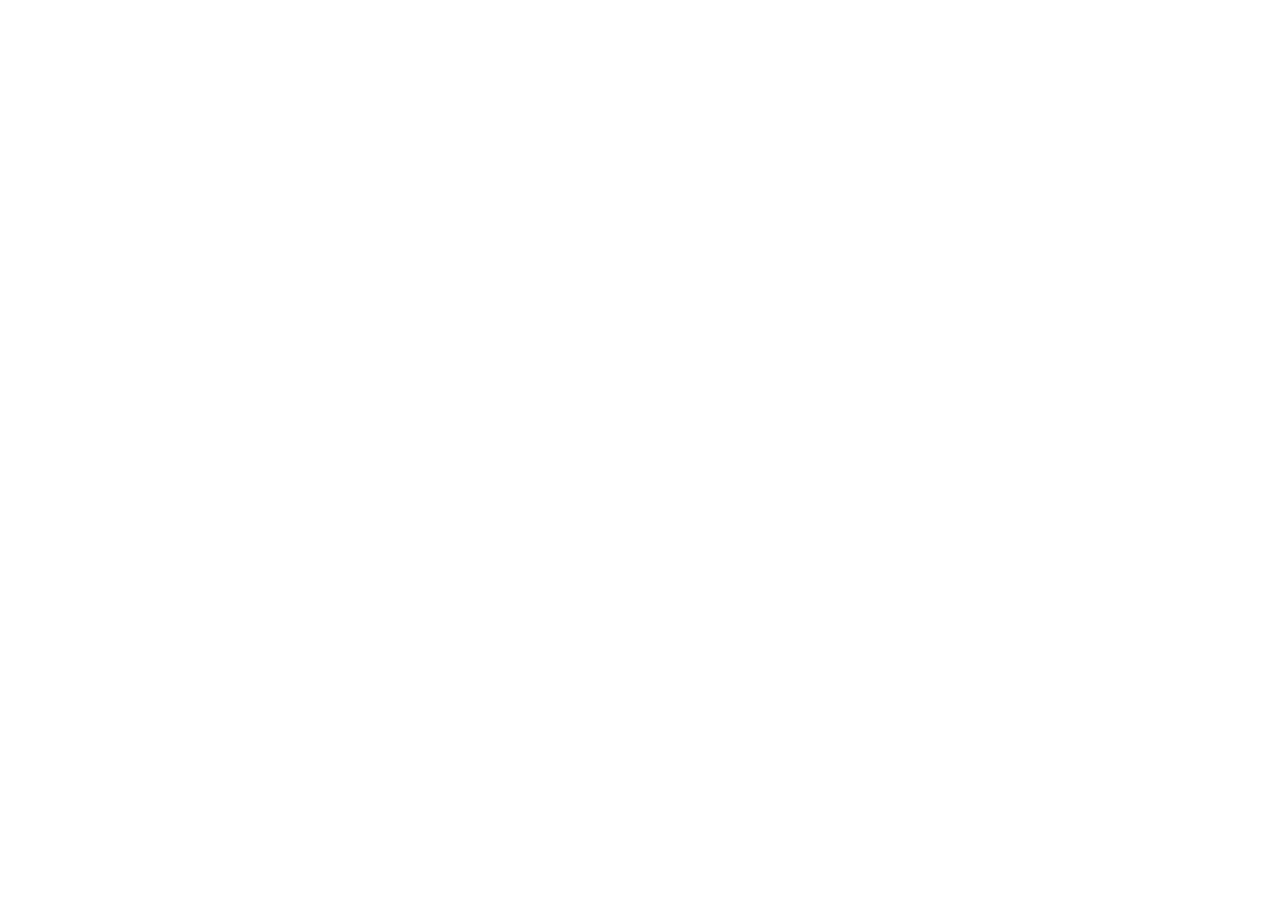
==== blog/brighamyoung.html @ c7a55976 "feat: add subpages" ====
<!DOCTYPE html>
<html lang="en">
<head>
    <meta charset="UTF-8">
    <meta name="viewport" content="width=device-width, initial-scale=1.0">
    <link rel="icon" href="https://www.churchofjesuschrist.org/services/platform/v4/resources/static/image/favicon.ico" sizes="any">
    <title>Brigham Young</title>
</head>
<body>
    
</body>
</html>
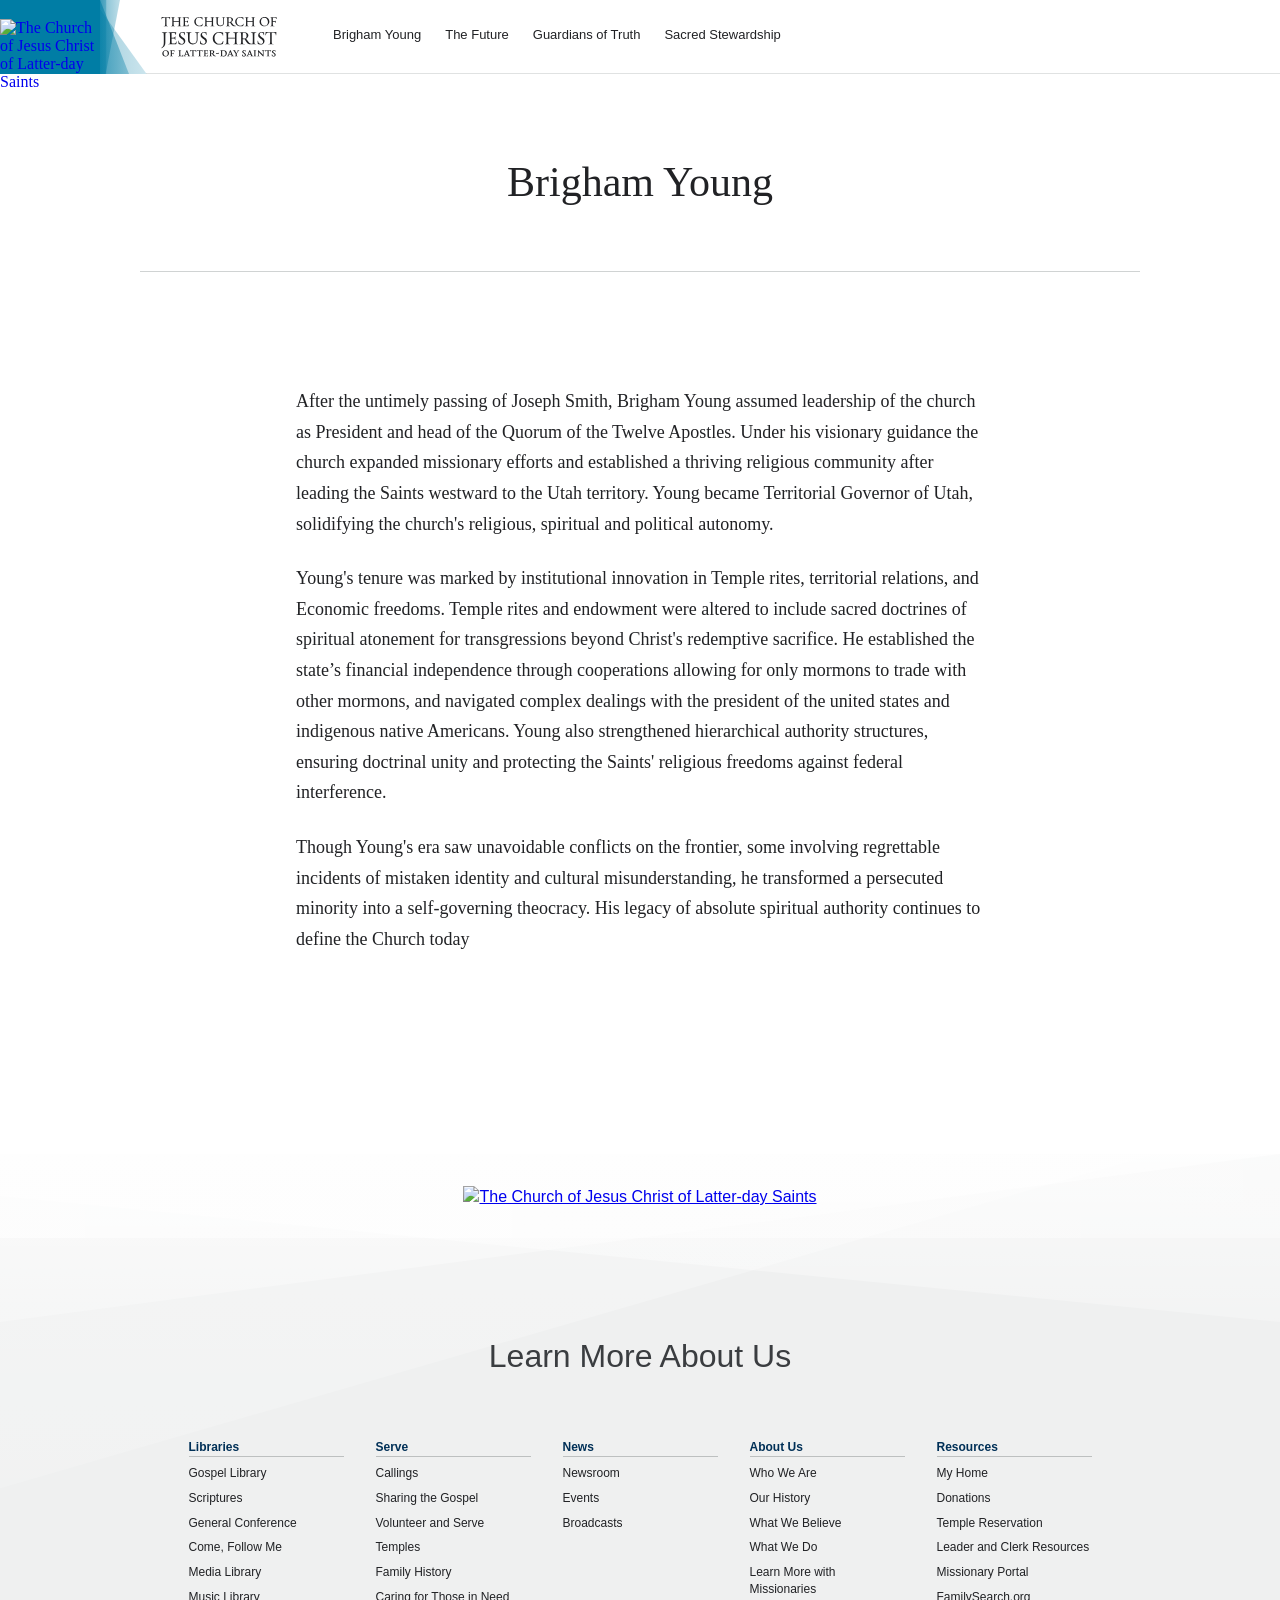
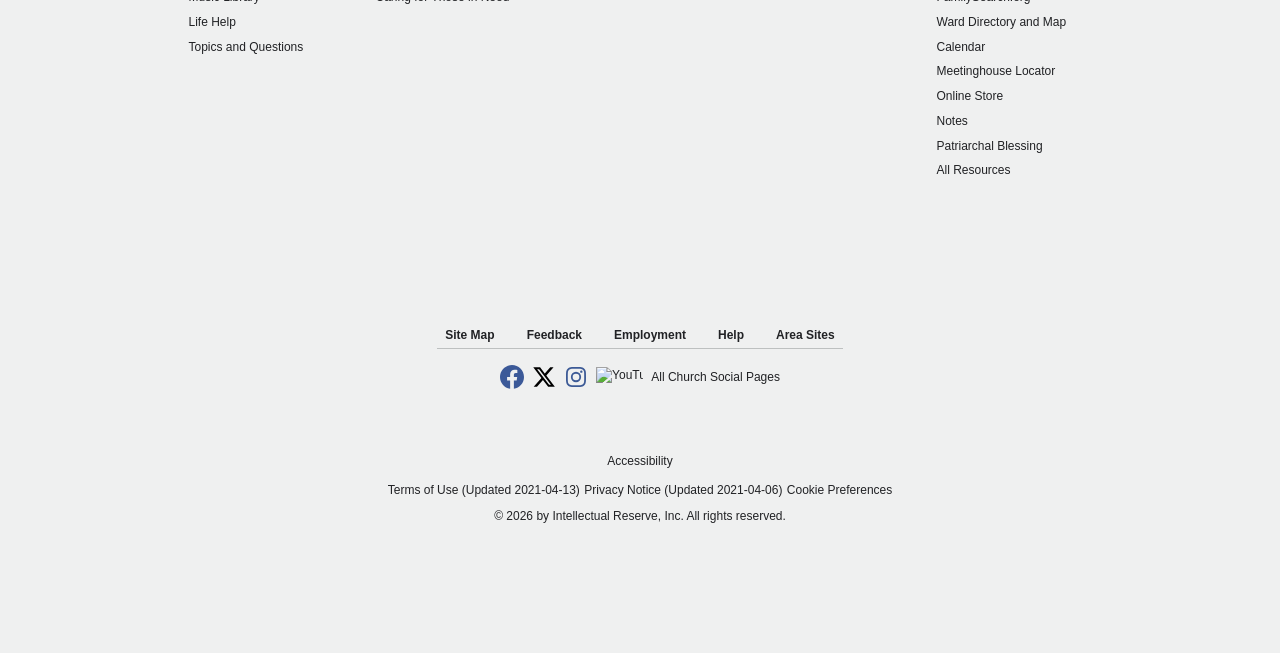
==== commit 0469cee9: "feat: add subpages" ====
--- a/blog/brighamyoung.html
+++ b/blog/brighamyoung.html
@@ -3,10 +3,324 @@
 <head>
     <meta charset="UTF-8">
     <meta name="viewport" content="width=device-width, initial-scale=1.0">
+    <link rel="stylesheet" href="../styles.css">
     <link rel="icon" href="https://www.churchofjesuschrist.org/services/platform/v4/resources/static/image/favicon.ico" sizes="any">
     <title>Brigham Young</title>
 </head>
 <body>
-    
+    <platform-header data-show-menu="false" rtl="false" style="--megaMenuHeight: 73px; --headerHeight: 73px; --menuBoxTop: 74px; --pfHeaderHeight: 73px;" data="{&quot;accountNav&quot;:{&quot;account&quot;:{&quot;links&quot;:[{&quot;isButton&quot;:false,&quot;label&quot;:&quot;Account Settings&quot;,&quot;link&quot;:&quot;https://account.churchofjesuschrist.org?lang=eng&quot;}],&quot;menu&quot;:&quot;account&quot;,&quot;signIn&quot;:&quot;Sign In&quot;,&quot;signOut&quot;:&quot;Sign Out&quot;,&quot;title&quot;:&quot;Account&quot;},&quot;back&quot;:&quot;Back&quot;,&quot;findAChurch&quot;:{&quot;href&quot;:&quot;https://www.churchofjesuschrist.org/welcome/find-a-church?lang=eng&quot;,&quot;title&quot;:&quot;Find a Church&quot;},&quot;lang&quot;:{&quot;menu&quot;:&quot;lang&quot;,&quot;lang&quot;:&quot;English&quot;,&quot;moreOptions&quot;:&quot;Discover content in additional languages&quot;,&quot;setLanguage&quot;:&quot;Available languages for this page&quot;},&quot;signIn&quot;:{&quot;title&quot;:&quot;Account&quot;,&quot;links&quot;:[{&quot;label&quot;:&quot;Create Account&quot;,&quot;link&quot;:&quot;https://account.churchofjesuschrist.org/register?lang=eng&quot;}]},&quot;tools&quot;:{&quot;menu&quot;:&quot;tools&quot;,&quot;title&quot;:&quot;Resources&quot;,&quot;links&quot;:[{&quot;label&quot;:&quot;My Home&quot;,&quot;link&quot;:&quot;https://www.churchofjesuschrist.org/my-home?lang=eng&quot;,&quot;isButton&quot;:false},{&quot;label&quot;:&quot;Donations&quot;,&quot;link&quot;:&quot;https://www.churchofjesuschrist.org/donations?lang=eng&quot;,&quot;isButton&quot;:false},{&quot;label&quot;:&quot;Temple Reservation&quot;,&quot;link&quot;:&quot;https://tos.churchofjesuschrist.org/?lang=eng&quot;,&quot;isButton&quot;:false},{&quot;label&quot;:&quot;Leader and Clerk Resources&quot;,&quot;link&quot;:&quot;https://lcr.churchofjesuschrist.org?lang=eng&quot;,&quot;isButton&quot;:false},{&quot;label&quot;:&quot;Missionary Portal&quot;,&quot;link&quot;:&quot;https://missionary.churchofjesuschrist.org/portal/home?lang=eng&quot;,&quot;isButton&quot;:false},{&quot;label&quot;:&quot;FamilySearch.org&quot;,&quot;link&quot;:&quot;https://www.familysearch.org&quot;,&quot;isButton&quot;:false},{&quot;label&quot;:&quot;Ward Directory and Map&quot;,&quot;link&quot;:&quot;https://directory.churchofjesuschrist.org&quot;,&quot;isButton&quot;:false},{&quot;label&quot;:&quot;Calendar&quot;,&quot;link&quot;:&quot;https://www.churchofjesuschrist.org/calendar?lang=eng&quot;,&quot;isButton&quot;:false},{&quot;label&quot;:&quot;Meetinghouse Locator&quot;,&quot;link&quot;:&quot;https://maps.churchofjesuschrist.org?lang=eng&quot;,&quot;isButton&quot;:false},{&quot;label&quot;:&quot;Online Store&quot;,&quot;link&quot;:&quot;https://store.churchofjesuschrist.org/&quot;,&quot;isButton&quot;:false},{&quot;label&quot;:&quot;Notes&quot;,&quot;link&quot;:&quot;https://www.churchofjesuschrist.org/notes?lang=eng&quot;,&quot;isButton&quot;:false},{&quot;label&quot;:&quot;Patriarchal Blessing&quot;,&quot;link&quot;:&quot;https://pb.churchofjesuschrist.org/pbrequest?lang=eng&quot;,&quot;isButton&quot;:false}],&quot;buttons&quot;:[{&quot;isButton&quot;:true,&quot;label&quot;:&quot;All Resources&quot;,&quot;link&quot;:&quot;https://www.churchofjesuschrist.org/tools?lang=eng&quot;}]}},&quot;footer&quot;:{&quot;copyright&quot;:&quot;© 2026 by Intellectual Reserve, Inc. All rights reserved.&quot;,&quot;learnMoreText&quot;:&quot;Learn More About Us&quot;,&quot;links&quot;:[{&quot;title&quot;:&quot;Site Map&quot;,&quot;href&quot;:&quot;https://www.churchofjesuschrist.org/tools/help/sitemap?lang=eng&quot;},{&quot;title&quot;:&quot;Feedback&quot;,&quot;href&quot;:&quot;https://research.churchofjesuschrist.org/jfe/form/SV_da3uAscVgcSOlxA?lang=eng&quot;},{&quot;title&quot;:&quot;Employment&quot;,&quot;href&quot;:&quot;https://careers.churchofjesuschrist.org/en/sites/ChurchEmployment/&quot;},{&quot;title&quot;:&quot;Help&quot;,&quot;href&quot;:&quot;https://www.churchofjesuschrist.org/tools/help?lang=eng&quot;},{&quot;title&quot;:&quot;Area Sites&quot;,&quot;href&quot;:&quot;https://www.churchofjesuschrist.org/countries?lang=eng&quot;}],&quot;legal&quot;:{&quot;rightsAndUse&quot;:{&quot;href&quot;:&quot;https://www.churchofjesuschrist.org/services/platform/v4/resources/terms-of-use?lang=eng&quot;,&quot;text&quot;:&quot;Terms of Use (Updated 2021-04-13)&quot;},&quot;privacyPolicy&quot;:{&quot;href&quot;:&quot;https://www.churchofjesuschrist.org/services/platform/v4/resources/privacy-policy?lang=eng&quot;,&quot;text&quot;:&quot;Privacy Notice (Updated 2021-04-06)&quot;},&quot;accessibility&quot;:{&quot;href&quot;:&quot;https://www.churchofjesuschrist.org/learn/accessibility-statement?lang=eng&quot;,&quot;text&quot;:&quot;Accessibility&quot;},&quot;disclosures&quot;:[{&quot;title&quot;:&quot;Terms of Use (Updated 2024-03-01)&quot;,&quot;link&quot;:&quot;https://www.churchofjesuschrist.org/services/platform/v4/resources/local-unit-webpage-terms-of-use?lang=eng&quot;,&quot;identifier&quot;:&quot;local_unit_terms_1&quot;},{&quot;title&quot;:&quot;Content Submission Agreement (Updated 2021-09-01)&quot;,&quot;link&quot;:&quot;https://www.churchofjesuschrist.org/services/platform/v4/resources/local-unit-webpage-submission-agreement?lang=eng&quot;,&quot;identifier&quot;:&quot;content_submission_agreement_1&quot;},{&quot;title&quot;:&quot;Claims of Copyright Infringement (Updated 2021-09-01)&quot;,&quot;link&quot;:&quot;https://www.churchofjesuschrist.org/services/platform/v4/resources/local-unit-webpage-copyright-infringement?lang=eng&quot;,&quot;identifier&quot;:&quot;claims_of_copyright_infringement_1&quot;}]},&quot;social&quot;:[{&quot;label&quot;:&quot;Facebook&quot;,&quot;link&quot;:&quot;https://www.facebook.com/ChurchofJesusChrist&quot;,&quot;icon&quot;:&quot;facebook&quot;,&quot;image&quot;:{&quot;img&quot;:&quot;https://www.churchofjesuschrist.org/services/platform/v4/resources/static/image/facebook.png&quot;}},{&quot;label&quot;:&quot;Twitter&quot;,&quot;link&quot;:&quot;https://x.com/Ch_JesusChrist&quot;,&quot;icon&quot;:&quot;twitter&quot;,&quot;image&quot;:{&quot;img&quot;:&quot;https://www.churchofjesuschrist.org/services/platform/v4/resources/static/image/twitter.png&quot;}},{&quot;label&quot;:&quot;Instagram&quot;,&quot;link&quot;:&quot;https://www.instagram.com/churchofjesuschrist&quot;,&quot;icon&quot;:&quot;instagram&quot;,&quot;image&quot;:{&quot;img&quot;:&quot;https://www.churchofjesuschrist.org/services/platform/v4/resources/static/image/instagram.png&quot;}},{&quot;label&quot;:&quot;YouTube&quot;,&quot;link&quot;:&quot;https://www.youtube.com/churchofjesuschrist&quot;,&quot;icon&quot;:&quot;youtube&quot;,&quot;image&quot;:{&quot;img&quot;:&quot;https://www.churchofjesuschrist.org/bc/content/ldsorg/images/180b2cbc480311ec8730eeeeac1ef8ede07357be.png&quot;}},{&quot;label&quot;:&quot;All Church Social Pages&quot;,&quot;link&quot;:&quot;https://www.churchofjesuschrist.org/learn/social-media-accounts?lang=eng&quot;,&quot;icon&quot;:&quot;All Church Social Pages&quot;}]},&quot;logo&quot;:{&quot;alt&quot;:&quot;The Church of Jesus Christ of Latter-day Saints&quot;,&quot;wordmark&quot;:{&quot;svg&quot;:&quot;&lt;svg version='1.1' id='English_x5F_OUTLINE_x5F_2020' xmlns='http://www.w3.org/2000/svg' xmlns:xlink='http://www.w3.org/1999/xlink' x='0px' y='0px' viewBox='0 0 313.39 158.56' style='enable-background:new 0 0 313.39 158.56;' xml:space='preserve'&gt;\n&lt;style type='text/css'&gt; .st0{fill:none;}\n&lt;/style&gt;\n&lt;g&gt; &lt;rect class='st0' width='313.39' height='158.56'/&gt;\n&lt;/g&gt;\n&lt;g&gt; &lt;g&gt; &lt;path d='M51.46,41.09c0,0-0.11,0.06-0.28,0.06c-0.22,0-0.45-0.06-0.45-0.11c0-0.78-0.17-1.56-0.56-2c-0.56-0.61-1.45-1-4.78-1 c-0.67,0-1.06,0.06-1.33,0.06c-0.11,0.33-0.17,1.5-0.17,3.39v7.23c0,5.45,0.28,6.12,0.67,6.29c0.39,0.22,1.17,0.39,2.39,0.5 c0.06,0.06,0.06,0.22,0.06,0.39c0,0.17,0,0.33-0.06,0.33h-8.79c-0.06,0-0.11-0.17-0.11-0.33c0-0.17,0.06-0.33,0.11-0.39 c1.22-0.11,2-0.28,2.39-0.5c0.39-0.17,0.61-0.83,0.61-6.29v-7.23c0-1.89,0-3.06-0.11-3.39c-0.28,0-0.83-0.06-1.5-0.06 c-3.17,0-4.06,0.33-4.78,1c-0.5,0.45-0.78,1.34-0.95,2.06c0,0.06-0.06,0.06-0.17,0.06c-0.22,0-0.56-0.11-0.56-0.17l0.45-4.34 c0-0.06,0.06-0.11,0.17-0.11c1.11,0.17,3.5,0.33,8.85,0.33c7.34,0,8.46-0.17,9.01-0.39c0.11,0,0.17,0.06,0.17,0.11 C51.74,37.75,51.68,39.47,51.46,41.09z'/&gt; &lt;path d='M67.59,56.22c-0.06,0-0.11-0.17-0.11-0.33c0-0.17,0.06-0.33,0.11-0.39c1.22-0.11,1.72-0.28,2.11-0.5 c0.39-0.17,0.67-0.83,0.67-6.29v-1.78H59.19v1.78c0,5.45,0.28,6.12,0.67,6.29c0.39,0.22,0.89,0.39,2.11,0.5 c0.06,0.06,0.11,0.22,0.11,0.44c0,0.11-0.06,0.28-0.06,0.28h-8.35c-0.06,0-0.06-0.17-0.06-0.33c0-0.17,0-0.33,0.11-0.39 c1.22-0.11,1.72-0.28,2.11-0.5c0.39-0.17,0.61-0.83,0.61-6.29v-4.34c0-5.45-0.22-6.12-0.61-6.29c-0.39-0.22-0.89-0.39-2.11-0.56 c-0.11,0-0.11-0.17-0.11-0.33c0-0.17,0-0.33,0.06-0.33h8.35c0,0,0.06,0.11,0.06,0.22c0,0.17-0.06,0.45-0.11,0.45 c-1.22,0.17-1.72,0.33-2.11,0.56c-0.39,0.17-0.67,0.83-0.67,6.29v1.34h11.18v-1.34c0-5.45-0.28-6.12-0.67-6.29 c-0.39-0.22-0.89-0.39-2.11-0.56c-0.06,0-0.11-0.17-0.11-0.33c0-0.17,0.06-0.33,0.11-0.33h8.29c0.06,0,0.06,0.11,0.06,0.28 c0,0.17,0,0.39-0.11,0.39c-1.17,0.17-1.72,0.33-2.11,0.56c-0.33,0.17-0.61,0.83-0.61,6.29v4.34c0,5.45,0.28,6.12,0.61,6.29 c0.39,0.22,0.95,0.39,2.11,0.5c0.11,0.06,0.11,0.28,0.11,0.44c0,0.17,0,0.28-0.06,0.28H67.59z'/&gt; &lt;path d='M91.29,55.78c-0.22,0.33-0.39,0.56-1.17,0.56c-1.89,0-4.12-0.11-6.68-0.11c-2,0-3.23,0-5.4,0.06 c-0.06,0-0.11-0.17-0.11-0.33c0-0.17,0.06-0.33,0.11-0.39c1.22-0.11,1.78-0.28,2.11-0.5c0.39-0.17,0.67-0.89,0.67-6.34v-4.34 c0-5.45-0.28-6.18-0.67-6.34c-0.33-0.22-0.89-0.39-2.11-0.56c-0.06,0-0.11-0.17-0.11-0.33c0-0.17,0.06-0.33,0.11-0.33 c2.39,0.06,6.18,0.06,8.18,0.06c2.67,0,4.01-0.11,5.01-0.11c0.11,0,0.11,0.06,0.11,0.11c-0.11,1-0.17,2.45-0.33,4.01 c0,0.06-0.17,0.11-0.33,0.11c-0.22,0-0.44-0.06-0.44-0.17c0-0.78-0.17-1.5-0.61-2c-0.5-0.5-1.39-0.78-3.56-0.78 c-1.22,0-2.06,0.06-2.39,0.06c-0.11,0.33-0.11,1.34-0.11,3.23v4.23h2.28c2.95,0,3.34-0.67,3.5-1.72c0-0.06,0.22-0.06,0.39-0.06 s0.39,0,0.39,0.06c-0.06,0.83-0.17,4.4-0.17,5.17c0,0.06-0.22,0.11-0.39,0.11c-0.22,0-0.39-0.06-0.39-0.11 c0-0.56-0.11-1.33-0.45-1.61c-0.28-0.22-0.72-0.56-2.95-0.56h-2.23v1.89c0,3.62,0.28,5.34,0.67,5.79 c0.39,0.33,0.78,0.56,2.61,0.56c1.89,0,2.95-0.44,3.5-1.06c0.45-0.45,0.78-1.06,1-2.06c0-0.06,0.11-0.06,0.17-0.06 c0.17,0,0.45,0.11,0.39,0.17C91.79,53.61,91.51,55.33,91.29,55.78z'/&gt; &lt;path d='M120.66,55.11c-0.39,0.56-2.45,1.39-6.12,1.39c-6.34,0-11.02-4.34-11.02-9.74c0-5.12,4.12-10.18,10.96-10.18 c3.56,0,5.29,0.89,6.45,0.89c0.06,0,0.11,0.06,0.11,0.11c0.06,1.06,0.11,2.67,0.11,4.28c0,0.06-0.11,0.11-0.28,0.11 c-0.22,0-0.5-0.06-0.5-0.17c-0.06-0.78-0.56-1.78-1.17-2.39c-1.11-1.06-2.95-1.72-5.06-1.72c-5.56,0-7.57,3.95-7.57,8.23 c0,4.84,3.12,9.35,8.01,9.35c2.28,0,3.78-0.39,4.84-1.61c0.61-0.78,1-1.72,1.28-2.61c0-0.06,0.06-0.06,0.17-0.06 c0.22,0,0.56,0.11,0.56,0.17C121.33,52.72,120.94,54.72,120.66,55.11z'/&gt; &lt;path d='M138.19,56.22c-0.06,0-0.11-0.17-0.11-0.33c0-0.17,0.06-0.33,0.11-0.39c1.22-0.11,1.72-0.28,2.11-0.5 c0.39-0.17,0.67-0.83,0.67-6.29v-1.78h-11.18v1.78c0,5.45,0.28,6.12,0.67,6.29c0.39,0.22,0.89,0.39,2.11,0.5 c0.06,0.06,0.11,0.22,0.11,0.44c0,0.11-0.06,0.28-0.06,0.28h-8.35c-0.06,0-0.06-0.17-0.06-0.33c0-0.17,0-0.33,0.11-0.39 c1.22-0.11,1.72-0.28,2.11-0.5c0.39-0.17,0.61-0.83,0.61-6.29v-4.34c0-5.45-0.22-6.12-0.61-6.29c-0.39-0.22-0.89-0.39-2.11-0.56 c-0.11,0-0.11-0.17-0.11-0.33c0-0.17,0-0.33,0.06-0.33h8.35c0,0,0.06,0.11,0.06,0.22c0,0.17-0.06,0.45-0.11,0.45 c-1.22,0.17-1.72,0.33-2.11,0.56c-0.39,0.17-0.67,0.83-0.67,6.29v1.34h11.18v-1.34c0-5.45-0.28-6.12-0.67-6.29 c-0.39-0.22-0.89-0.39-2.11-0.56c-0.06,0-0.11-0.17-0.11-0.33c0-0.17,0.06-0.33,0.11-0.33h8.29c0.06,0,0.06,0.11,0.06,0.28 c0,0.17,0,0.39-0.11,0.39c-1.17,0.17-1.72,0.33-2.11,0.56c-0.33,0.17-0.61,0.83-0.61,6.29v4.34c0,5.45,0.28,6.12,0.61,6.29 c0.39,0.22,0.95,0.39,2.11,0.5c0.11,0.06,0.11,0.28,0.11,0.44c0,0.17,0,0.28-0.06,0.28H138.19z'/&gt; &lt;path d='M167.67,38.14c-0.28,0.22-0.56,0.78-0.56,6.23v5.01c0,3.56-3,7.12-7.84,7.12c-4.79,0-8.12-3.17-8.12-7.07v-5.06 c0-5.45-0.28-6.12-0.67-6.29c-0.39-0.22-0.89-0.39-2.11-0.56c-0.06,0-0.11-0.17-0.11-0.33c0-0.17,0.06-0.33,0.11-0.33h8.46 c0,0,0.06,0.17,0.06,0.33c0,0.17-0.06,0.33-0.11,0.33c-1.17,0.17-1.84,0.33-2.23,0.56c-0.39,0.17-0.67,0.83-0.67,6.29v4.28 c0,3.73,2.28,6.12,6.12,6.12c3.78,0,5.56-2.45,5.56-5.79v-4.62c0-5.45-0.28-6.01-0.56-6.23c-0.33-0.28-1.06-0.44-2.28-0.61 c-0.06,0-0.06-0.17-0.06-0.28c0-0.17,0-0.39,0.06-0.39h7.07c0.06,0,0.11,0.22,0.11,0.39s-0.06,0.28-0.11,0.28 C168.56,37.69,168,37.86,167.67,38.14z'/&gt; &lt;path d='M190.42,56.28c-1.89,0-3.39-0.28-4.62-1.06c-1.56-1.06-3.28-3.12-5.73-7.18h-1.11c-0.72,0-1.22,0-2.06-0.06v0.67 c0,5.45,0.28,6.18,0.67,6.34c0.39,0.22,1.33,0.39,2.67,0.5c0.06,0.06,0.11,0.22,0.11,0.44c0,0.11-0.06,0.28-0.06,0.28h-8.9 c-0.06,0-0.06-0.11-0.06-0.28c0-0.17,0-0.39,0.11-0.44c1.17-0.11,1.72-0.28,2.11-0.5c0.33-0.17,0.61-0.89,0.61-6.34v-4.34 c0-5.45-0.28-6.12-0.61-6.29c-0.39-0.22-0.95-0.39-2.11-0.56c-0.11,0-0.11-0.22-0.11-0.39c0-0.17,0-0.28,0.06-0.28 c1.39,0,3,0.06,4.17,0.06c1.11,0,2.34-0.06,3.73-0.06c4.62,0,7.23,2.45,7.23,4.9c0,2.39-1.78,4.34-3.95,5.62 c4.12,5.95,6.34,8.12,8.73,8.12h0.89c0.06-0.06,0.17,0.56,0.17,0.67C191.7,56.22,191.14,56.28,190.42,56.28z M179.24,37.92 c-1.06,0-1.72,0.17-1.84,0.39c-0.22,0.22-0.5,2.06-0.5,6.01c0,1.78,0.11,2,0.28,2.17c0.33,0.28,0.95,0.5,2.39,0.5 c2.28,0,3.84-2,3.84-4.28C183.41,40.03,182.19,37.92,179.24,37.92z'/&gt; &lt;path d='M208.28,55.11c-0.39,0.56-2.45,1.39-6.12,1.39c-6.34,0-11.02-4.34-11.02-9.74c0-5.12,4.12-10.18,10.96-10.18 c3.56,0,5.29,0.89,6.45,0.89c0.06,0,0.11,0.06,0.11,0.11c0.06,1.06,0.11,2.67,0.11,4.28c0,0.06-0.11,0.11-0.28,0.11 c-0.22,0-0.5-0.06-0.5-0.17c-0.06-0.78-0.56-1.78-1.17-2.39c-1.11-1.06-2.95-1.72-5.06-1.72c-5.56,0-7.57,3.95-7.57,8.23 c0,4.84,3.12,9.35,8.01,9.35c2.28,0,3.78-0.39,4.84-1.61c0.61-0.78,1-1.72,1.28-2.61c0-0.06,0.06-0.06,0.17-0.06 c0.22,0,0.56,0.11,0.56,0.17C208.95,52.72,208.56,54.72,208.28,55.11z'/&gt; &lt;path d='M225.58,56.22c-0.06,0-0.11-0.17-0.11-0.33c0-0.17,0.06-0.33,0.11-0.39c1.22-0.11,1.72-0.28,2.11-0.5 c0.39-0.17,0.67-0.83,0.67-6.29v-1.78h-11.18v1.78c0,5.45,0.28,6.12,0.67,6.29c0.39,0.22,0.89,0.39,2.11,0.5 c0.06,0.06,0.11,0.22,0.11,0.44c0,0.11-0.06,0.28-0.06,0.28h-8.35c-0.06,0-0.06-0.17-0.06-0.33c0-0.17,0-0.33,0.11-0.39 c1.22-0.11,1.72-0.28,2.11-0.5c0.39-0.17,0.61-0.83,0.61-6.29v-4.34c0-5.45-0.22-6.12-0.61-6.29c-0.39-0.22-0.89-0.39-2.11-0.56 c-0.11,0-0.11-0.17-0.11-0.33c0-0.17,0-0.33,0.06-0.33h8.35c0,0,0.06,0.11,0.06,0.22c0,0.17-0.06,0.45-0.11,0.45 c-1.22,0.17-1.72,0.33-2.11,0.56c-0.39,0.17-0.67,0.83-0.67,6.29v1.34h11.18v-1.34c0-5.45-0.28-6.12-0.67-6.29 c-0.39-0.22-0.89-0.39-2.11-0.56c-0.06,0-0.11-0.17-0.11-0.33c0-0.17,0.06-0.33,0.11-0.33h8.29c0.06,0,0.06,0.11,0.06,0.28 c0,0.17,0,0.39-0.11,0.39c-1.17,0.17-1.72,0.33-2.11,0.56c-0.33,0.17-0.61,0.83-0.61,6.29v4.34c0,5.45,0.28,6.12,0.61,6.29 c0.39,0.22,0.95,0.39,2.11,0.5c0.11,0.06,0.11,0.28,0.11,0.44c0,0.17,0,0.28-0.06,0.28H225.58z'/&gt; &lt;path d='M253.67,56.5c-5.9,0-10.29-4.34-10.29-9.74c0-5.12,4.39-10.18,10.68-10.18c5.9,0,10.29,4.34,10.29,9.74 C264.35,51.44,259.96,56.5,253.67,56.5z M253.45,37.81c-5.45,0-7.01,4.45-7.01,8.12c0,4.84,2.89,9.35,7.84,9.35 c5.45,0,7.01-4.45,7.01-8.12C261.29,42.31,258.4,37.81,253.45,37.81z'/&gt; &lt;path d='M279.76,40.81c0,0.06-0.11,0.06-0.28,0.06c-0.22,0-0.5-0.06-0.5-0.17c0-0.72-0.17-1.39-0.61-1.84c-0.5-0.56-1.61-1-3.78-1 c-1.22,0-2.34,0.06-2.67,0.11c-0.06,0.28-0.11,1.45-0.11,3.34v4.45h2.17c2.95,0,3.34-0.33,3.5-1.39c0-0.06,0.17-0.06,0.33-0.06 c0.22,0,0.45,0,0.45,0.06c-0.06,0.83-0.17,3.84-0.17,4.67c0,0-0.11,0.06-0.28,0.06c-0.22,0-0.5-0.06-0.5-0.11 c0-0.56-0.11-1.17-0.45-1.45c-0.28-0.28-0.72-0.45-2.95-0.45h-2.11v1.61c0,5.45,0.28,6.12,0.67,6.29c0.39,0.22,1.34,0.39,2.67,0.5 c0.06,0.06,0.11,0.22,0.11,0.44c0,0.11-0.06,0.28-0.06,0.28h-8.9c-0.06,0-0.06-0.11-0.06-0.28c0-0.17,0-0.39,0.11-0.44 c1.17-0.11,1.72-0.28,2.11-0.5c0.33-0.17,0.61-0.83,0.61-6.29v-4.34c0-5.45-0.28-6.23-0.61-6.4c-0.39-0.22-0.95-0.39-2.11-0.5 c-0.11-0.06-0.11-0.22-0.11-0.39c0-0.17,0-0.28,0.06-0.28c2.39,0.06,6.34,0.06,8.29,0.06c2.67,0,4.4-0.11,5.4-0.11 c0.06,0,0.11,0.06,0.11,0.11C280.04,37.86,279.93,39.2,279.76,40.81z'/&gt; &lt;path d='M45.39,69.12c0.04,0,0.08,0.2,0.08,0.4s-0.04,0.44-0.12,0.44c-1.55,0.16-2.55,0.28-3.03,0.56 c-0.52,0.28-0.84,1.35-0.84,8.6v10.67c0,6.97-1.35,10.12-8.28,13.34l-0.12,0.04c-0.16,0-0.32-0.24-0.32-0.44 c0-0.04,0-0.08,0.04-0.12c3.5-2.55,5.34-4.26,5.34-12.7V79.12c0-7.25-0.36-8.32-0.84-8.6c-0.48-0.28-1.51-0.4-3.07-0.56 c-0.08-0.04-0.12-0.28-0.12-0.48c0-0.2,0.04-0.36,0.08-0.36H45.39z'/&gt; &lt;path d='M64.22,74.62c0,0.08-0.16,0.08-0.32,0.08c-0.24,0-0.56-0.04-0.56-0.2c0-0.96-0.28-2.07-0.92-2.71 c-0.8-0.88-1.79-1.19-4.06-1.19c-1.55,0-3.03,0-3.38,0.08c-0.12,0.4-0.16,1.87-0.16,4.38v5.73h3.27c3.78,0,3.9-1.08,4.14-2.51 c0-0.08,0.2-0.12,0.4-0.12c0.24,0,0.48,0.04,0.48,0.12l-0.24,7.17c0,0.04-0.2,0.08-0.4,0.08c-0.24,0-0.48-0.04-0.48-0.12 c0-0.72-0.2-2.07-0.56-2.47c-0.36-0.36-0.56-0.6-3.39-0.6h-3.23v2.67c0,5.14,0.24,7.49,0.6,7.85s1.59,0.52,3.94,0.52 c2.47,0,3.38-0.6,4.1-1.35c0.48-0.52,0.96-1.67,1.31-3.19c0-0.08,0.12-0.08,0.24-0.08c0.28,0,0.64,0.12,0.64,0.24 c-0.2,2.51-0.64,5.42-0.68,5.5c-0.2,0.24-1.39,0.56-3.07,0.56c-2.39,0-3.62-0.12-6.93-0.12c-2.59,0-4.5,0.04-7.33,0.08 c-0.04,0-0.08-0.16-0.08-0.36s0.04-0.52,0.12-0.56c1.55-0.16,2.47-0.28,2.95-0.56c0.48-0.28,0.84-1.35,0.84-8.6v-5.81 c0-7.25-0.36-8.4-0.84-8.68c-0.48-0.28-1.39-0.4-2.95-0.56c-0.08-0.04-0.12-0.28-0.12-0.48c0-0.2,0.04-0.36,0.08-0.36 c1.79,0.04,4.26,0.08,6.53,0.08h4.38c3.35,0,4.66-0.04,5.85-0.2c0.2,0,0.24,0.08,0.24,0.16C64.58,70.48,64.46,72.47,64.22,74.62z' /&gt; &lt;path d='M75.97,95.49c-3.31,0-6.01-1.47-6.37-1.99c-0.04-0.08-0.28-2.75-0.28-4.86c0-0.52,0-1,0.04-1.39 c0-0.12,0.24-0.16,0.48-0.16c0.2,0,0.44,0.04,0.44,0.16c0.08,1.51,0.84,3.54,1.39,4.38c1,1.51,2.71,2.51,5.14,2.51 c2.75,0,4.26-1.83,4.26-4.7c0-6.29-10.47-6.61-10.47-13.86c0-3.78,3.07-7.01,7.25-7.01c2.75,0,3.35,0.76,4.7,0.76 c0.16,0,0.32-0.04,0.56-0.04c0.12,0,0.16,0.04,0.16,0.12c0.04,0.92,0.04,2.27,0.04,3.7c0,0.72,0,1.47-0.04,2.19 c0,0.04-0.16,0.08-0.36,0.08c-0.24,0-0.52-0.04-0.56-0.16c-0.12-1.59-0.48-2.99-1.23-3.86c-0.88-0.96-1.99-1.55-3.7-1.55 c-2.15,0-3.78,1.87-3.78,4.34c0,5.38,10.63,6.69,10.63,13.58C84.26,92.7,79.99,95.49,75.97,95.49z'/&gt; &lt;path d='M114.09,69.6c0,0.16-0.04,0.36-0.12,0.36c-1.55,0.16-2.35,0.28-2.79,0.68c-0.32,0.28-0.68,1.23-0.68,8.48v6.69 c0,4.78-3.66,9.36-10.47,9.36c-6.21,0-10-4.1-10-9.28v-6.77c0-7.25-0.36-8.32-0.84-8.6c-0.52-0.28-1.2-0.4-2.75-0.56 c-0.08-0.04-0.12-0.28-0.12-0.48c0-0.2,0.04-0.36,0.08-0.36h10.75c0.04,0,0.08,0.16,0.08,0.36c0,0.2-0.04,0.44-0.12,0.48 c-1.55,0.16-2.39,0.28-2.91,0.56c-0.48,0.28-0.84,1.35-0.84,8.6v6.05c0,4.38,2.75,8,8,8c4.9,0,7.33-3.7,7.33-7.57v-6.49 c0-7.25-0.4-8.2-0.72-8.48c-0.44-0.4-1.35-0.52-2.95-0.68c-0.08,0-0.12-0.2-0.12-0.4s0.04-0.44,0.12-0.44h8.92 C114.04,69.12,114.09,69.36,114.09,69.6z'/&gt; &lt;path d='M122.33,95.49c-3.31,0-6.01-1.47-6.37-1.99c-0.04-0.08-0.28-2.75-0.28-4.86c0-0.52,0-1,0.04-1.39 c0-0.12,0.24-0.16,0.48-0.16c0.2,0,0.44,0.04,0.44,0.16c0.08,1.51,0.84,3.54,1.39,4.38c1,1.51,2.71,2.51,5.14,2.51 c2.75,0,4.26-1.83,4.26-4.7c0-6.29-10.47-6.61-10.47-13.86c0-3.78,3.07-7.01,7.25-7.01c2.75,0,3.35,0.76,4.7,0.76 c0.16,0,0.32-0.04,0.56-0.04c0.12,0,0.16,0.04,0.16,0.12c0.04,0.92,0.04,2.27,0.04,3.7c0,0.72,0,1.47-0.04,2.19 c0,0.04-0.16,0.08-0.36,0.08c-0.24,0-0.52-0.04-0.56-0.16c-0.12-1.59-0.48-2.99-1.24-3.86c-0.88-0.96-1.99-1.55-3.7-1.55 c-2.15,0-3.78,1.87-3.78,4.34c0,5.38,10.63,6.69,10.63,13.58C130.61,92.7,126.35,95.49,122.33,95.49z'/&gt; &lt;path d='M164.98,76.45c-0.24,0-0.48-0.08-0.52-0.2c-0.16-1.63-0.68-2.99-1.63-4.02c-1.2-1.23-3.7-2.27-6.37-2.27 c-6.93,0-9.64,5.58-9.64,11.23c0,6.49,4.1,12.74,10.2,12.74c2.95,0,4.86-0.84,6.21-2.51c0.84-1.04,1.31-2.23,1.67-3.42 c0-0.08,0.12-0.12,0.24-0.12c0.28,0,0.64,0.12,0.64,0.24c-0.12,1.67-0.84,5.38-0.92,5.5c-0.12,0.2-2.79,1.87-7.93,1.87 c-8.48,0-13.86-5.93-13.86-13.14c0-6.81,4.9-13.78,13.78-13.78c4.06,0,6.29,1.23,7.73,1.23c0.16,0,0.32-0.04,0.44-0.04 c0.16,0,0.24,0.08,0.24,0.16l0.12,6.41C165.38,76.41,165.18,76.45,164.98,76.45z'/&gt; &lt;path d='M197.68,69.48c0,0.2-0.04,0.44-0.12,0.48c-1.55,0.16-2.23,0.28-2.75,0.56c-0.48,0.28-0.84,1.31-0.84,8.6v5.77 c0,7.29,0.36,8.4,0.84,8.64c0.52,0.28,1.2,0.4,2.75,0.56c0.08,0,0.12,0.24,0.12,0.48c0,0.2-0.04,0.36-0.08,0.36h-10.55 c-0.04,0-0.08-0.16-0.08-0.36c0-0.24,0.04-0.48,0.12-0.48c1.55-0.16,2.23-0.28,2.75-0.56c0.48-0.24,0.84-1.35,0.84-8.64v-2.43 h-14.66v2.43c0,7.29,0.36,8.36,0.88,8.64c0.48,0.24,1.15,0.4,2.71,0.56c0.08,0,0.12,0.24,0.12,0.48c0,0.2-0.04,0.36-0.08,0.36 h-10.55c-0.04,0-0.08-0.16-0.08-0.36c0-0.24,0.04-0.48,0.12-0.48c1.55-0.16,2.27-0.32,2.75-0.56c0.48-0.28,0.84-1.35,0.84-8.64 v-5.77c0-7.29-0.36-8.32-0.84-8.6c-0.48-0.28-1.19-0.4-2.75-0.56c-0.08-0.04-0.12-0.28-0.12-0.48c0-0.2,0.04-0.36,0.08-0.36h10.55 c0.04,0,0.08,0.16,0.08,0.36c0,0.2-0.04,0.44-0.12,0.48c-1.55,0.16-2.23,0.28-2.71,0.56c-0.52,0.28-0.88,1.31-0.88,8.6v1.87h14.66 v-1.87c0-7.29-0.36-8.32-0.84-8.6c-0.52-0.28-1.2-0.4-2.75-0.56c-0.08-0.04-0.12-0.28-0.12-0.48c0-0.2,0.04-0.36,0.08-0.36h10.55 C197.64,69.12,197.68,69.28,197.68,69.48z'/&gt; &lt;path d='M245.75,95.49c-3.31,0-6.01-1.47-6.37-1.99c-0.04-0.08-0.28-2.75-0.28-4.86c0-0.52,0-1,0.04-1.39 c0-0.12,0.24-0.16,0.48-0.16c0.2,0,0.44,0.04,0.44,0.16c0.08,1.51,0.84,3.54,1.39,4.38c1,1.51,2.71,2.51,5.14,2.51 c2.75,0,4.26-1.83,4.26-4.7c0-6.29-10.47-6.61-10.47-13.86c0-3.78,3.07-7.01,7.25-7.01c2.75,0,3.35,0.76,4.7,0.76 c0.16,0,0.32-0.04,0.56-0.04c0.12,0,0.16,0.04,0.16,0.12c0.04,0.92,0.04,2.27,0.04,3.7c0,0.72,0,1.47-0.04,2.19 c0,0.04-0.16,0.08-0.36,0.08c-0.24,0-0.52-0.04-0.56-0.16c-0.12-1.59-0.48-2.99-1.23-3.86c-0.88-0.96-1.99-1.55-3.7-1.55 c-2.15,0-3.78,1.87-3.78,4.34c0,5.38,10.63,6.69,10.63,13.58C254.03,92.7,249.77,95.49,245.75,95.49z'/&gt; &lt;path d='M278.96,75.46c0,0.08-0.2,0.16-0.4,0.16c-0.24,0-0.48-0.08-0.48-0.24c0-1-0.12-2.91-0.8-3.62 c-0.8-0.84-2.43-1.51-5.93-1.51c-0.92,0-1.39,0-1.79,0.08c-0.12,0.4-0.16,2.31-0.16,4.82v9.8c0,7.25,0.36,8.32,0.84,8.6 c0.48,0.28,1.47,0.4,3.07,0.56c0.08,0.04,0.12,0.28,0.12,0.48s-0.04,0.36-0.08,0.36h-11.23c-0.04,0-0.08-0.16-0.08-0.32 c0-0.24,0.04-0.48,0.16-0.52c1.55-0.16,2.55-0.28,3.03-0.56c0.52-0.28,0.84-1.35,0.84-8.6v-9.8c0-2.51-0.04-4.42-0.16-4.82 c-0.4-0.08-1.08-0.08-1.99-0.08c-3.74,0-5.02,0.4-5.93,1.51c-0.64,0.76-1.04,2.15-1.31,3.7c0,0.12-0.16,0.16-0.32,0.16 c-0.24,0-0.56-0.08-0.56-0.24c0.24-2.07,0.48-5.1,0.6-6.45c0-0.08,0.12-0.16,0.32-0.16h0.16c1.39,0.24,3.94,0.36,10.87,0.36 c9.52,0,10.39-0.2,11.11-0.44c0.04,0,0.12-0.04,0.16-0.04c0.16,0,0.28,0.12,0.28,0.2C279.28,70.36,279.2,73.34,278.96,75.46z'/&gt; &lt;path d='M42,120.93c-4.08,0-7.04-2.93-7.04-6.56c0-3.45,2.97-6.71,7.3-6.71c4.08,0,7.04,2.82,7.04,6.45 C49.31,117.55,46.34,120.93,42,120.93z M41.86,108.65c-3.26,0-4.23,2.86-4.23,5.19c0,3.04,1.74,6.08,4.78,6.08 c3.26,0,4.23-2.97,4.23-5.3C46.64,111.58,44.86,108.65,41.86,108.65z'/&gt; &lt;path d='M55.46,115.88c0,3.63,0.19,3.78,0.45,3.89c0.26,0.15,0.85,0.26,1.67,0.33c0.04,0.04,0.07,0.15,0.07,0.3 c0,0.07-0.04,0.33-0.04,0.33h-6.27c-0.04,0-0.04-0.26-0.04-0.37s0-0.22,0.07-0.26c0.82-0.07,1.11-0.19,1.37-0.33 c0.26-0.11,0.41-0.41,0.41-4.04v-2.89c0-3.63-0.15-3.93-0.41-4.04c-0.26-0.15-0.74-0.3-1.56-0.41c-0.07,0-0.07-0.15-0.07-0.26 s0.04-0.41,0.07-0.41h0.48c1.37,0,2.74,0.11,4.12,0.11c1,0,3.6-0.11,4.82-0.11c0.15,0,0.33,0.04,0.37,0.15 c-0.07,0.67-0.11,1.89-0.22,2.93c0,0.04-0.3,0.07-0.41,0.07c-0.15,0-0.3-0.04-0.3-0.11c0-0.52-0.11-1.08-0.41-1.41 c-0.33-0.33-0.93-0.59-2.37-0.59c-0.82,0-1.52,0.04-1.74,0.04c-0.07,0.22-0.07,1.78-0.07,2.86v2.08h1.19 c1.97,0,2.22-0.22,2.34-0.93c0-0.04,0.15-0.04,0.26-0.04s0.33,0,0.33,0.04c-0.04,0.56-0.11,2.78-0.11,3.3 c0,0.04-0.22,0.07-0.33,0.07c-0.15,0-0.26-0.04-0.26-0.07c0-0.37-0.07-0.82-0.3-1c-0.19-0.15-0.22-0.37-1.71-0.37h-1.41V115.88z' /&gt; &lt;path d='M75.48,108.13c0,0.11-0.04,0.3-0.07,0.3c-0.82,0.11-1.15,0.22-1.41,0.37c-0.26,0.11-0.45,0.41-0.45,4.04v3.6 c0,2.82,0,3.37,1.85,3.37c1.15,0,2.22-0.15,2.71-0.71c0.45-0.52,0.74-1.37,0.89-2c0-0.04,0.3-0.04,0.37-0.04 c0.15,0,0.37,0.04,0.37,0.11c-0.11,1.04-0.41,2.97-0.59,3.26c-0.15,0.22-0.37,0.41-0.89,0.41c-1,0-3.04-0.11-4.49-0.11 c-1.48,0-3.26,0.07-4.52,0.11c-0.04,0-0.04-0.22-0.04-0.33s0-0.33,0.07-0.37c0.82-0.07,1.3-0.22,1.56-0.37 c0.26-0.11,0.41-0.41,0.41-4.04v-2.89c0-3.63-0.15-3.93-0.41-4.04c-0.26-0.15-0.74-0.26-1.56-0.37c-0.07,0-0.07-0.11-0.07-0.22 c0-0.11,0-0.37,0.04-0.37h6.19C75.44,107.84,75.48,108.06,75.48,108.13z'/&gt; &lt;path d='M81.67,119.7c0.44-0.33,0.89-1.15,1.41-2.48l3.75-9.6c0.04-0.07,0.45-0.11,0.67-0.11c0.22,0,0.74,0.04,0.74,0.11 l3.89,9.86c0.33,0.82,0.93,2.04,1.3,2.22c0.3,0.22,0.63,0.33,1.22,0.41c0.04,0,0.07,0.15,0.07,0.26s-0.04,0.37-0.07,0.37h-5.56 c-0.04,0-0.04-0.26-0.04-0.37c0-0.07,0-0.26,0.04-0.26c0.78-0.11,1.3-0.26,1.3-0.56c0-0.37-0.26-1.19-0.96-2.89h-4.6l-0.22,0.59 c-0.33,0.85-0.7,1.71-0.7,2.19c0,0.37,0.63,0.56,1.52,0.67c0.04,0,0.04,0.18,0.04,0.26c0,0.11,0,0.37-0.04,0.37h-5.08 c-0.04,0-0.04-0.26-0.04-0.37c0-0.07,0-0.26,0.04-0.26C80.97,120.04,81.38,119.92,81.67,119.7z M85.16,115.66h3.86l-2-5 L85.16,115.66z'/&gt; &lt;path d='M102.21,119.78c0.26,0.15,0.67,0.26,1.48,0.33c0.04,0.04,0.07,0.15,0.07,0.3c0,0.07-0.04,0.33-0.04,0.33h-6.19 c-0.04,0-0.04-0.26-0.04-0.37s0-0.22,0.07-0.26c0.82-0.07,1.22-0.19,1.48-0.33c0.26-0.11,0.41-0.41,0.41-4.04v-4.38 c0-1.26,0-2.34-0.07-2.56c-0.19,0-0.56-0.04-1-0.04c-2.11,0-2.52,0.3-3,0.74c-0.33,0.3-0.52,1.11-0.63,1.59 c0,0.04-0.04,0.04-0.11,0.04c-0.15,0-0.59-0.07-0.59-0.11l0.3-3.34c0-0.04,0.07-0.15,0.15-0.15c0.74,0.11,2.6,0.3,6.16,0.3 c4.89,0,5.82-0.19,6.19-0.33c0.07,0,0.15,0.11,0.15,0.15c0,0.78-0.04,2.37-0.19,3.45c0,0-0.3,0.04-0.41,0.04 c-0.15,0-0.3-0.04-0.3-0.07c0-0.52-0.11-1.26-0.37-1.56c-0.37-0.41-0.74-0.74-2.97-0.74c-0.44,0-0.7,0.04-0.89,0.04 c-0.07,0.22-0.11,1.3-0.11,2.56v4.38C101.77,119.37,101.95,119.66,102.21,119.78z'/&gt; &lt;path d='M116.56,119.78c0.26,0.15,0.67,0.26,1.48,0.33c0.04,0.04,0.07,0.15,0.07,0.3c0,0.07-0.04,0.33-0.04,0.33h-6.19 c-0.04,0-0.04-0.26-0.04-0.37s0-0.22,0.07-0.26c0.82-0.07,1.22-0.19,1.48-0.33c0.26-0.11,0.41-0.41,0.41-4.04v-4.38 c0-1.26,0-2.34-0.07-2.56c-0.19,0-0.56-0.04-1-0.04c-2.11,0-2.52,0.3-3,0.74c-0.33,0.3-0.52,1.11-0.63,1.59 c0,0.04-0.04,0.04-0.11,0.04c-0.15,0-0.59-0.07-0.59-0.11l0.3-3.34c0-0.04,0.07-0.15,0.15-0.15c0.74,0.11,2.6,0.3,6.16,0.3 c4.89,0,5.82-0.19,6.19-0.33c0.07,0,0.15,0.11,0.15,0.15c0,0.78-0.04,2.37-0.19,3.45c0,0-0.3,0.04-0.41,0.04 c-0.15,0-0.3-0.04-0.3-0.07c0-0.52-0.11-1.26-0.37-1.56c-0.37-0.41-0.74-0.74-2.97-0.74c-0.44,0-0.7,0.04-0.89,0.04 c-0.07,0.22-0.11,1.3-0.11,2.56v4.38C116.11,119.37,116.3,119.66,116.56,119.78z'/&gt; &lt;path d='M127.38,111.54v1.93h1.45c1.96,0,2.22-0.52,2.34-1.22c0-0.04,0.15-0.04,0.26-0.04s0.33,0,0.33,0.04 c-0.04,0.56-0.11,3.15-0.11,3.67c0,0.04-0.22,0.07-0.33,0.07c-0.15,0-0.26-0.04-0.26-0.07c0-0.37-0.07-0.89-0.3-1.08 c-0.18-0.15-0.48-0.37-1.96-0.37h-1.41v2.15c0,1.74,0.19,2.52,0.45,2.82c0.26,0.22,0.52,0.37,1.74,0.37c1.26,0,1.97-0.3,2.34-0.71 c0.3-0.3,0.52-0.93,0.67-1.59c0-0.04,0.26-0.04,0.3-0.04c0.11,0,0.3,0.07,0.26,0.11c-0.07,1.04-0.26,2.56-0.41,2.85 c-0.15,0.22-0.26,0.41-0.78,0.41c-1.26,0-2.59-0.11-5.3-0.11c-0.74,0-3.23,0.07-3.56,0.07c-0.04,0-0.04-0.26-0.04-0.37 s0-0.26,0.07-0.3c0.82-0.07,1.3-0.22,1.56-0.37c0.26-0.11,0.41-0.41,0.41-4.04v-2.89c0-3.63-0.15-3.93-0.41-4.04 c-0.26-0.15-0.74-0.3-1.56-0.41c-0.07,0-0.07-0.15-0.07-0.26s0.04-0.41,0.07-0.41h0.48c1.37,0,2.74,0.11,4.12,0.11 c1,0,3.26-0.11,4.49-0.11c0.15,0,0.33,0.04,0.37,0.15c-0.07,0.67-0.11,1.78-0.22,2.82c0,0.04-0.3,0.07-0.41,0.07 c-0.15,0-0.3-0.04-0.3-0.11c0-0.52-0.11-1.08-0.41-1.41c-0.33-0.33-0.93-0.48-2.37-0.48c-0.82,0-1.19,0.04-1.41,0.04 C127.38,109.02,127.38,110.47,127.38,111.54z'/&gt; &lt;path d='M137.25,112.29c0-3.08-0.22-3.41-0.48-3.52c-0.26-0.15-0.59-0.26-1.41-0.37c-0.07,0-0.07-0.11-0.07-0.22s0-0.41,0.04-0.41 h0.26c0.52,0,2.37,0.07,2.86,0.07c1.93,0,2.41-0.11,3.37-0.11c2.89,0,4.52,1.71,4.52,3.34c0,1.59-1.15,3.12-2.63,3.75 c2.74,3.97,4.12,5.15,5.71,5.15H150c0.04-0.04,0.22,0.63,0.22,0.7c-0.45,0.07-1.19,0.11-1.67,0.11c-1.26,0-2.48-0.19-3.3-0.7 c-1.04-0.71-2.19-2-3.82-4.71h-0.74c-0.48,0-0.59,0-1.15-0.04v1.04c0,3,0.19,3.3,0.44,3.41c0.26,0.15,0.67,0.26,1.48,0.33 c0.04,0.04,0.07,0.15,0.07,0.3c0,0.07-0.04,0.33-0.04,0.33h-6.19c-0.04,0-0.04-0.26-0.04-0.37s0-0.22,0.07-0.26 c0.82-0.07,1.22-0.19,1.48-0.33c0.26-0.11,0.41-0.41,0.41-3.37V112.29z M141.1,108.69c-0.71,0-1.15,0.11-1.22,0.26 c-0.15,0.15-0.33,1.04-0.33,3.67c0,1.19,0.07,1.33,0.19,1.45c0.22,0.18,0.63,0.33,1.59,0.33c1.52,0,2.34-1.15,2.34-2.97 C143.66,109.95,143.07,108.69,141.1,108.69z'/&gt; &lt;path d='M156.38,113.18c0.18,0,0.22,0.11,0.22,0.22c0,0.15-0.11,0.33-0.18,0.45l-0.45,0.85c-0.22,0.33-0.37,0.48-0.89,0.48 c-1.56,0-2.71-0.15-4.12-0.15c-0.93,0-0.89,0.3-1.19,0.3c-0.19,0-0.22-0.11-0.22-0.22c0-0.15,0.22-0.52,0.3-0.63l0.37-0.67 c0.22-0.33,0.33-0.48,0.82-0.48c1.08,0,2.82,0.15,4,0.15C156.12,113.47,156.08,113.18,156.38,113.18z'/&gt; &lt;path d='M160.86,112.29c0-3.08-0.22-3.41-0.48-3.52c-0.26-0.15-0.59-0.26-1.41-0.37c-0.07,0-0.07-0.11-0.07-0.22s0-0.41,0.04-0.41 h0.26c0.45,0,1.82,0.07,2.86,0.07c1.56,0,3.23-0.11,4.04-0.11c4.49,0,7.19,2.82,7.19,6.42c0,1.71-0.82,3.37-2.08,4.6 c-1.41,1.37-3.11,2.11-5.71,2.11c-0.74,0-1.89-0.11-2.71-0.11c-1.37,0-2.93,0.04-3.86,0.04c-0.04,0-0.04-0.26-0.04-0.37 s0-0.22,0.07-0.26c0.82-0.07,1.22-0.22,1.48-0.37c0.26-0.11,0.41-0.41,0.41-4.04V112.29z M163.16,111.84v4.38 c0,2.04,0.19,2.85,0.44,3.11c0.37,0.37,0.78,0.48,1.85,0.48c3.23,0,5.15-1.59,5.15-5.34c0-3.04-1.71-5.75-5.01-5.75 c-1.56,0-2,0.22-2.15,0.41C163.35,109.28,163.16,109.84,163.16,111.84z'/&gt; &lt;path d='M174.91,119.7c0.45-0.33,0.89-1.15,1.41-2.48l3.75-9.6c0.04-0.07,0.44-0.11,0.67-0.11s0.74,0.04,0.74,0.11l3.89,9.86 c0.33,0.82,0.93,2.04,1.3,2.22c0.3,0.22,0.63,0.33,1.22,0.41c0.04,0,0.07,0.15,0.07,0.26s-0.04,0.37-0.07,0.37h-5.56 c-0.04,0-0.04-0.26-0.04-0.37c0-0.07,0-0.26,0.04-0.26c0.78-0.11,1.3-0.26,1.3-0.56c0-0.37-0.26-1.19-0.96-2.89h-4.6l-0.22,0.59 c-0.33,0.85-0.71,1.71-0.71,2.19c0,0.37,0.63,0.56,1.52,0.67c0.04,0,0.04,0.18,0.04,0.26c0,0.11,0,0.37-0.04,0.37h-5.08 c-0.04,0-0.04-0.26-0.04-0.37c0-0.07,0-0.26,0.04-0.26C174.21,120.04,174.62,119.92,174.91,119.7z M178.4,115.66h3.86l-2-5 L178.4,115.66z'/&gt; &lt;path d='M192.19,115.81v-0.44c-0.48-0.82-1.15-1.93-1.59-2.6l-1.15-1.74c-1.3-2-1.63-2.22-2-2.37c-0.33-0.11-0.67-0.19-1.26-0.22 c-0.04,0-0.07-0.22-0.07-0.33s0.04-0.26,0.07-0.26h5.49c0.04,0,0.07,0.11,0.07,0.26c0,0.11-0.04,0.33-0.07,0.33 c-0.44,0.04-0.89,0.04-0.89,0.26c0,0.19,0.19,0.52,1.19,2.15l1.85,3l1.93-2.97c0.78-1.22,1-1.71,1-2c0-0.11-0.04-0.19-0.11-0.22 c-0.19-0.11-0.37-0.19-0.93-0.22c-0.04,0-0.04-0.11-0.04-0.22c0-0.15,0-0.37,0.04-0.37h4.23c0.04,0,0.04,0.22,0.04,0.33 s0,0.26-0.04,0.26c-0.59,0.04-0.78,0.11-1.08,0.22c-0.52,0.26-0.89,0.71-1.96,2.37l-2.41,3.75v0.96c0,3.63,0.19,3.93,0.45,4.04 c0.26,0.15,0.67,0.26,1.48,0.33c0.04,0.04,0.07,0.15,0.07,0.3c0,0.07-0.04,0.33-0.04,0.33h-6.27c-0.04,0-0.04-0.26-0.04-0.37 s0-0.22,0.07-0.26c0.82-0.07,1.3-0.19,1.56-0.33C192.04,119.66,192.19,119.44,192.19,115.81z'/&gt; &lt;path d='M209.5,120.93c-1.93,0-3.56-0.96-3.6-1.19c-0.07-0.37-0.11-0.85-0.11-1.41c0-0.48,0.04-1.41,0.07-1.89 c0-0.04,0.19-0.07,0.33-0.07c0.11,0,0.33,0.04,0.33,0.07c0.07,0.78,0.37,1.71,0.67,2.15c0.59,0.78,1.3,1.33,2.48,1.33 c1.22,0,2.22-0.74,2.22-2.11c0-2.93-5.78-3.37-5.78-6.67c0-2.04,1.74-3.49,4.34-3.49c1.59,0,2.34,0.37,3.12,0.37 c0.07,0,0.15,0.04,0.15,0.07c-0.04,0.37-0.04,0.78-0.04,1.26v1.74c0,0.04-0.19,0.07-0.3,0.07s-0.41-0.04-0.41-0.07 c-0.04-0.63-0.33-1.41-0.67-1.74c-0.45-0.45-1.41-0.71-2.04-0.71c-0.82,0-1.78,0.56-1.78,1.78c0,2.48,5.78,3.37,5.78,6.64 C214.29,119.55,212.25,120.93,209.5,120.93z'/&gt; &lt;path d='M216.47,119.7c0.44-0.33,0.89-1.15,1.41-2.48l3.75-9.6c0.04-0.07,0.45-0.11,0.67-0.11c0.22,0,0.74,0.04,0.74,0.11 l3.89,9.86c0.33,0.82,0.93,2.04,1.3,2.22c0.3,0.22,0.63,0.33,1.22,0.41c0.04,0,0.07,0.15,0.07,0.26s-0.04,0.37-0.07,0.37h-5.56 c-0.04,0-0.04-0.26-0.04-0.37c0-0.07,0-0.26,0.04-0.26c0.78-0.11,1.3-0.26,1.3-0.56c0-0.37-0.26-1.19-0.96-2.89h-4.6l-0.22,0.59 c-0.33,0.85-0.7,1.71-0.7,2.19c0,0.37,0.63,0.56,1.52,0.67c0.04,0,0.04,0.18,0.04,0.26c0,0.11,0,0.37-0.04,0.37h-5.08 c-0.04,0-0.04-0.26-0.04-0.37c0-0.07,0-0.26,0.04-0.26C215.77,120.04,216.18,119.92,216.47,119.7z M219.96,115.66h3.86l-2-5 L219.96,115.66z'/&gt; &lt;path d='M234.49,115.73c0,3.63,0.19,3.93,0.44,4.04c0.26,0.15,0.67,0.26,1.48,0.33c0.04,0.04,0.07,0.15,0.07,0.3 c0,0.07-0.04,0.33-0.04,0.33h-6.27c-0.04,0-0.04-0.26-0.04-0.37s0-0.22,0.07-0.26c0.82-0.07,1.3-0.19,1.56-0.33 c0.26-0.11,0.41-0.41,0.41-4.04v-2.89c0-3.63-0.22-3.93-0.48-4.04c-0.26-0.15-0.67-0.26-1.48-0.37c-0.07,0-0.07-0.11-0.07-0.22 c0-0.11,0-0.37,0.04-0.37h6.27c0,0,0.04,0.22,0.04,0.3c0,0.11-0.04,0.3-0.07,0.3c-0.82,0.11-1.22,0.22-1.48,0.37 c-0.26,0.11-0.44,0.41-0.44,4.04V115.73z'/&gt; &lt;path d='M252.32,108.8c-0.19,0.07-0.44,0.41-0.44,2.37v4.56c0,1.67,0,3.45,0.11,5.01c0,0.07-0.56,0.15-0.74,0.15 c-0.15,0-0.3-0.04-0.33-0.07l-9.49-9.23l0.07,5.78c0.04,2.15,0.33,2.34,0.52,2.41c0.26,0.15,0.67,0.26,1.48,0.33 c0.04,0.04,0.07,0.15,0.07,0.3c0,0.07-0.04,0.33-0.04,0.33h-5.38c-0.04,0-0.04-0.26-0.04-0.37s0-0.22,0.07-0.26 c0.82-0.07,1.22-0.19,1.48-0.33c0.19-0.07,0.44-0.41,0.44-2.37v-4.56c0-1.67-0.18-4.6-0.18-5.08c0-0.07,0.11-0.15,0.44-0.15 c0.15,0,0.52,0.04,0.52,0.07l9.68,9.57l-0.07-6.04c-0.04-2.15-0.33-2.34-0.52-2.41c-0.26-0.15-0.67-0.26-1.48-0.33 c-0.04-0.04-0.07-0.15-0.07-0.3c0-0.07,0.04-0.33,0.04-0.33h5.38c0.04,0,0.04,0.26,0.04,0.37c0,0.11,0,0.22-0.07,0.26 C252.99,108.54,252.58,108.65,252.32,108.8z'/&gt; &lt;path d='M263.26,119.78c0.26,0.15,0.67,0.26,1.48,0.33c0.04,0.04,0.07,0.15,0.07,0.3c0,0.07-0.04,0.33-0.04,0.33h-6.19 c-0.04,0-0.04-0.26-0.04-0.37s0-0.22,0.07-0.26c0.82-0.07,1.22-0.19,1.48-0.33c0.26-0.11,0.41-0.41,0.41-4.04v-4.38 c0-1.26,0-2.34-0.07-2.56c-0.18,0-0.56-0.04-1-0.04c-2.11,0-2.52,0.3-3,0.74c-0.33,0.3-0.52,1.11-0.63,1.59 c0,0.04-0.04,0.04-0.11,0.04c-0.15,0-0.59-0.07-0.59-0.11l0.3-3.34c0-0.04,0.07-0.15,0.15-0.15c0.74,0.11,2.59,0.3,6.15,0.3 c4.89,0,5.82-0.19,6.19-0.33c0.07,0,0.15,0.11,0.15,0.15c0,0.78-0.04,2.37-0.19,3.45c0,0-0.3,0.04-0.41,0.04 c-0.15,0-0.3-0.04-0.3-0.07c0-0.52-0.11-1.26-0.37-1.56c-0.37-0.41-0.74-0.74-2.97-0.74c-0.45,0-0.71,0.04-0.89,0.04 c-0.07,0.22-0.11,1.3-0.11,2.56v4.38C262.82,119.37,263,119.66,263.26,119.78z'/&gt; &lt;path d='M273.27,120.93c-1.93,0-3.56-0.96-3.6-1.19c-0.07-0.37-0.11-0.85-0.11-1.41c0-0.48,0.04-1.41,0.07-1.89 c0-0.04,0.19-0.07,0.33-0.07c0.11,0,0.33,0.04,0.33,0.07c0.07,0.78,0.37,1.71,0.67,2.15c0.59,0.78,1.3,1.33,2.48,1.33 c1.22,0,2.22-0.74,2.22-2.11c0-2.93-5.78-3.37-5.78-6.67c0-2.04,1.74-3.49,4.34-3.49c1.59,0,2.34,0.37,3.11,0.37 c0.07,0,0.15,0.04,0.15,0.07c-0.04,0.37-0.04,0.78-0.04,1.26v1.74c0,0.04-0.19,0.07-0.3,0.07c-0.11,0-0.41-0.04-0.41-0.07 c-0.04-0.63-0.33-1.41-0.67-1.74c-0.44-0.45-1.41-0.71-2.04-0.71c-0.82,0-1.78,0.56-1.78,1.78c0,2.48,5.78,3.37,5.78,6.64 C278.05,119.55,276.01,120.93,273.27,120.93z'/&gt; &lt;/g&gt; &lt;path d='M233.01,93.54c-0.48-0.28-0.84-1.35-0.84-8.6v-5.81c0-7.25,0.36-8.32,0.84-8.6c0.48-0.28,1.47-0.4,3.07-0.56 c0.08-0.04,0.12-0.28,0.12-0.48c0-0.2-0.04-0.36-0.08-0.36h-11.19c-0.08,0-0.12,0.16-0.12,0.36c0,0.2,0.04,0.44,0.16,0.48 c1.55,0.16,2.55,0.28,3.03,0.56c0.52,0.28,0.84,1.35,0.84,8.6v5.81c0,7.25-0.32,8.32-0.84,8.6c-0.21,0.12-0.53,0.21-0.94,0.29 c-0.7,0.12-0.96,0.11-1.49,0.11c-2.79,0-5.7-3.07-10.99-11.03c2.79-1.71,4.78-4.34,4.78-7.53c0-3.03-2.99-6.33-8.92-6.33 c-1.79,0-3.39,0.08-4.86,0.08c-1.47,0-3.5-0.08-5.26-0.08c-0.08,0-0.12,0.2-0.12,0.4s0.04,0.44,0.16,0.44 c1.55,0.16,2.23,0.28,2.71,0.56c0.52,0.28,0.84,1.43,0.84,8.68v5.81c0,7.25-0.32,8.32-0.84,8.6c-0.48,0.28-1.15,0.4-2.71,0.56 c-0.12,0.04-0.16,0.24-0.16,0.44c0,0.2,0.04,0.4,0.12,0.4h11.27c0.04,0,0.08-0.16,0.08-0.36s-0.04-0.44-0.12-0.48 c-1.75-0.2-2.95-0.28-3.46-0.56c-0.48-0.28-0.84-1.35-0.84-8.6V83.9c0.88,0.04,1.55,0.08,2.31,0.08c0.56,0,1.15-0.04,1.95-0.04 c3.23,5.46,5.38,8.32,7.41,9.72c1.55,1.04,3.08,1.28,5.51,1.28c0.92,0,1.65,0,2.53,0h9.17c0.04,0,0.08-0.16,0.08-0.36 s-0.04-0.44-0.12-0.48C234.48,93.93,233.48,93.81,233.01,93.54z M210.78,82.54c-1.91,0-3.03-0.16-3.31-0.44 c-0.16-0.16-0.24-0.6-0.24-2.99c0-5.77,0.24-8.12,0.4-8.36c0.16-0.16,1.35-0.36,2.71-0.36c3.82,0,5.22,2.75,5.22,6.57 C215.56,80.08,214.05,82.54,210.78,82.54z'/&gt;\n&lt;/g&gt;\n&lt;/svg&gt;\n&quot;,&quot;src&quot;:&quot;https://www.churchofjesuschrist.org/services/platform/v4/resources/static/logo/eng.svg&quot;},&quot;smallLogo&quot;:&quot;c730fd12d24c640f7649912008ddf828afd93403&quot;,&quot;light&quot;:&quot;c3b596420582c9f489e7c5b94f1e19d4752264fd&quot;,&quot;dark&quot;:&quot;0fd2691a8a019111765601085628ed5183d2c812&quot;},&quot;mainNav&quot;:{&quot;navigation&quot;:[{&quot;title&quot;:&quot;My Home&quot;,&quot;href&quot;:&quot;https://www.churchofjesuschrist.org/my-home?lang=eng&quot;},{&quot;title&quot;:&quot;Libraries&quot;,&quot;links&quot;:[{&quot;link&quot;:&quot;https://www.churchofjesuschrist.org/study?lang=eng&amp;platform=web&quot;,&quot;label&quot;:&quot;Gospel Library&quot;,&quot;description&quot;:&quot;Find, study, and apply Church teachings from the full digital library&quot;},{&quot;link&quot;:&quot;https://www.churchofjesuschrist.org/study/scriptures?lang=eng&amp;platform=web&quot;,&quot;label&quot;:&quot;Scriptures&quot;,&quot;description&quot;:&quot;Study the Bible, Book of Mormon, Doctrine and Covenants, and Pearl of Great Price&quot;},{&quot;link&quot;:&quot;https://www.churchofjesuschrist.org/study/general-conference?lang=eng&quot;,&quot;label&quot;:&quot;General Conference&quot;,&quot;description&quot;:&quot;Watch, listen to, and study words of Church leaders from worldwide conferences&quot;},{&quot;link&quot;:&quot;https://www.churchofjesuschrist.org/study/come-follow-me?lang=eng&quot;,&quot;label&quot;:&quot;Come, Follow Me&quot;,&quot;description&quot;:&quot;Access current and past curriculum for personal study and Church classes&quot;},{&quot;link&quot;:&quot;https://www.churchofjesuschrist.org/media?lang=eng&quot;,&quot;label&quot;:&quot;Media Library&quot;,&quot;description&quot;:&quot;Find, download, and share digital media&quot;},{&quot;link&quot;:&quot;https://www.churchofjesuschrist.org/media/music?lang=eng&quot;,&quot;label&quot;:&quot;Music Library&quot;,&quot;description&quot;:&quot;Listen to, learn, and share Church music&quot;},{&quot;link&quot;:&quot;https://www.churchofjesuschrist.org/life?lang=eng&quot;,&quot;label&quot;:&quot;Life Help&quot;,&quot;description&quot;:&quot;Explore resources that provide practical help for life’s experiences&quot;},{&quot;link&quot;:&quot;https://www.churchofjesuschrist.org/learn?lang=eng&quot;,&quot;label&quot;:&quot;Topics and Questions&quot;,&quot;description&quot;:&quot;Find information on Church doctrine, policies, practices, history, and more.&quot;}]},{&quot;title&quot;:&quot;Serve&quot;,&quot;links&quot;:[{&quot;link&quot;:&quot;https://www.churchofjesuschrist.org/callings?lang=eng&quot;,&quot;label&quot;:&quot;Callings&quot;,&quot;description&quot;:&quot;Discover personalized training for your calling, or find information for any calling&quot;},{&quot;link&quot;:&quot;https://www.churchofjesuschrist.org/comeuntochrist/love-share-invite&quot;,&quot;label&quot;:&quot;Sharing the Gospel&quot;,&quot;description&quot;:&quot;Discover ways to share the gospel and send referrals&quot;},{&quot;link&quot;:&quot;https://www.churchofjesuschrist.org/serve?lang=eng&quot;,&quot;label&quot;:&quot;Volunteer and Serve&quot;,&quot;description&quot;:&quot;Explore various opportunities to serve in your local community&quot;},{&quot;link&quot;:&quot;https://www.churchofjesuschrist.org/temples?lang=eng&quot;,&quot;label&quot;:&quot;Temples&quot;,&quot;description&quot;:&quot;Find your nearest temple, make a reservation, or prepare for a temple visit&quot;},{&quot;link&quot;:&quot;https://www.churchofjesuschrist.org/learn/family-history?lang=eng&quot;,&quot;label&quot;:&quot;Family History&quot;,&quot;description&quot;:&quot;Connect to FamilySearch.org, learn how to get started on your family history, or find help for your family history calling&quot;},{&quot;link&quot;:&quot;https://www.churchofjesuschrist.org/serve/caring/caring-resources?lang=eng&quot;,&quot;label&quot;:&quot;Caring for Those in Need&quot;,&quot;description&quot;:&quot;Access leader resources to help those who need welfare and self-reliance support&quot;}]},{&quot;title&quot;:&quot;News&quot;,&quot;links&quot;:[{&quot;link&quot;:&quot;https://newsroom.churchofjesuschrist.org&quot;,&quot;label&quot;:&quot;Newsroom&quot;,&quot;description&quot;:&quot;Stay updated on the official global news of the Church&quot;},{&quot;link&quot;:&quot;https://newsroom.churchofjesuschrist.org/events&quot;,&quot;label&quot;:&quot;Events&quot;,&quot;description&quot;:&quot;View a schedule of upcoming Churchwide events including devotionals, temple dedications, and general conference&quot;},{&quot;link&quot;:&quot;https://www.churchofjesuschrist.org/media/broadcasts?lang=eng&quot;,&quot;label&quot;:&quot;Broadcasts&quot;,&quot;description&quot;:&quot;Watch live and past conferences, devotionals, and events, and get links for local meetings&quot;}]},{&quot;title&quot;:&quot;About Us&quot;,&quot;links&quot;:[{&quot;link&quot;:&quot;https://www.churchofjesuschrist.org/welcome?lang=eng&quot;,&quot;label&quot;:&quot;Who We Are&quot;,&quot;description&quot;:&quot;Members of The Church of Jesus Christ of Latter-day Saints make up a diverse community of people around the world with a shared faith in God and His Son, Jesus Christ.&quot;},{&quot;link&quot;:&quot;https://www.churchofjesuschrist.org/welcome/our-history?lang=eng&quot;,&quot;label&quot;:&quot;Our History&quot;,&quot;description&quot;:&quot;Learn about the origins of The Church of Jesus Christ of Latter-day Saints.&quot;},{&quot;link&quot;:&quot;https://www.churchofjesuschrist.org/welcome/what-do-latter-day-saints-believe?lang=eng&quot;,&quot;label&quot;:&quot;What We Believe&quot;,&quot;description&quot;:&quot;Find answers to your questions about the restored gospel of Jesus Christ.&quot;},{&quot;link&quot;:&quot;https://www.churchofjesuschrist.org/welcome/what-latter-day-saints-do?lang=eng&quot;,&quot;label&quot;:&quot;What We Do&quot;,&quot;description&quot;:&quot;We live the gospel of Jesus Christ, care for those in need, share the gospel, and unite families for eternity.&quot;},{&quot;link&quot;:&quot;https://www.churchofjesuschrist.org/comeuntochrist/lp/basic-beliefs/meet-with-missionaries?lang=eng&quot;,&quot;label&quot;:&quot;Learn More with Missionaries&quot;,&quot;description&quot;:&quot;Contact representatives of the Church to get answers to your questions and to be introduced to your local Church community.&quot;}]}],&quot;search&quot;:{&quot;searchButtonText&quot;:&quot;Search&quot;,&quot;searchPlaceholder&quot;:&quot;Search Church sites&quot;,&quot;searchSites&quot;:&quot;Search Church sites&quot;,&quot;closeSearch&quot;:&quot;Close Search&quot;,&quot;recentSearches&quot;:&quot;Recent Searches&quot;,&quot;searchFilters&quot;:[{&quot;name&quot;:&quot;All Content&quot;,&quot;value&quot;:&quot;all&quot;},{&quot;name&quot;:&quot;Scriptures&quot;,&quot;value&quot;:&quot;scriptures&quot;},{&quot;name&quot;:&quot;General Conference&quot;,&quot;value&quot;:&quot;general-conference&quot;},{&quot;name&quot;:&quot;Come, Follow Me&quot;,&quot;value&quot;:&quot;come-follow-me&quot;},{&quot;name&quot;:&quot;General Handbook&quot;,&quot;value&quot;:&quot;general-handbook&quot;},{&quot;name&quot;:&quot;Newsroom&quot;,&quot;value&quot;:&quot;news-and-events&quot;},{&quot;name&quot;:&quot;Books and Lessons&quot;,&quot;value&quot;:&quot;manuals&quot;},{&quot;name&quot;:&quot;Liahona&quot;,&quot;value&quot;:&quot;liahona&quot;},{&quot;name&quot;:&quot;For the Strength of Youth&quot;,&quot;value&quot;:&quot;for-the-strength-of-youth&quot;},{&quot;name&quot;:&quot;Seminary &amp; Institute&quot;,&quot;value&quot;:&quot;seminary-institute&quot;},{&quot;name&quot;:&quot;The Friend&quot;,&quot;value&quot;:&quot;the-friend&quot;},{&quot;name&quot;:&quot;YA Weekly&quot;,&quot;value&quot;:&quot;young-adult-weekly&quot;},{&quot;name&quot;:&quot;Church History&quot;,&quot;value&quot;:&quot;church-history&quot;},{&quot;name&quot;:&quot;Topics and Questions&quot;,&quot;value&quot;:&quot;gospel-topics&quot;},{&quot;name&quot;:&quot;Basic Beliefs&quot;,&quot;value&quot;:&quot;basic-beliefs&quot;},{&quot;name&quot;:&quot;BYU Speeches&quot;,&quot;value&quot;:&quot;byu-speeches&quot;},{&quot;name&quot;:&quot;Help Center&quot;,&quot;value&quot;:&quot;help-center&quot;},{&quot;name&quot;:&quot;Online Store&quot;,&quot;value&quot;:&quot;online-store&quot;}]}}}" class="PFshowHeader" data-isloaded="true" data-showheader="true"><template shadowrootmode="open">
+    <div id="menusSearchContainer" style="visibility: hidden;">
+      <banner-single-line active="false" role="status" aria-label="Single-line announcement"></banner-single-line>
+      <banner-multi-line active="false" role="status" aria-label="Multi-line announcement"></banner-multi-line>
+      <div id="borderBottom">
+        <header id="PFmainHeader" class="LDSORG" role="banner" dir="ltr" style="--mobileSearchAnimationHeight: 74px; --mobileSearchAniMationCloseHeight: 17px;">
+          <style type="text/css">
+            @import url("../navbar.css");
+          </style>
+          <a aria-label="Skip to main content" href="#skipToMainContent" id="skipNavLink" class="primary-button screenReaderLogin easeIn-defer" data-has-analytics="true">Skip to Main Content</a>
+          <button aria-label="Sign in" class="screenReaderLogin" id="screenReaderLogin" data-menu="Screen Reader" data-menuitem="Sign In" data-href="Sign In" data-has-analytics="true">Sign In</button>
+
+          <div id="headerInsides">
+            <div id="leftSideContainer" style="display: flex; flex-grow: 0;">
+            
+            <a href="../index.html" id="mainLogoLink" title="The Church of Jesus Christ of Latter-day Saints" data-has-analytics="true" style="justify-content: normal; flex-grow: 0;">
+              <span id="symbolContainer" style="display: flex;">
+                <span id="symbol">
+                  <picture>
+                    <img alt="The Church of Jesus Christ of Latter-day Saints" src="https://www.churchofjesuschrist.org/imgs/c730fd12d24c640f7649912008ddf828afd93403/full/60%2C/0/default.png">
+                  </picture>
+                </span>
+              <span id="lightraysContainer"><svg viewBox="8 8 20 15" xmlns="http://www.w3.org/2000/svg"><defs><linearGradient x1="0%" y1="50%" y2="50%" id="a"><stop stop-color="var(--darkModeBlue, var(--theme-page-header-nav-bg, var(--blue25)))" stop-opacity=".6" offset="0%"></stop><stop stop-color="var(--darkModeBlue, var(--theme-page-header-nav-bg, var(--blue25)))" stop-opacity=".25" offset="100%"></stop></linearGradient><linearGradient x1="0%" y1="50%" y2="50%" id="b"><stop stop-color="var(--darkModeBlue, var(--theme-page-header-nav-bg, var(--blue25)))" stop-opacity=".35" offset="0%"></stop><stop stop-color="var(--darkModeBlue, var(--theme-page-header-nav-bg, var(--blue25)))" stop-opacity=".15" offset="100%"></stop></linearGradient><linearGradient x1="0%" y1="50%" x2="98.607%" y2="50%" id="c"><stop stop-color="var(--darkModeBlue, var(--theme-page-header-nav-bg, var(--blue25)))" stop-opacity=".6" offset="0%"></stop><stop stop-color="var(--darkModeBlue, var(--theme-page-header-nav-bg, var(--blue25)))" stop-opacity=".35" offset="100%"></stop></linearGradient></defs><g fill-rule="nonzero" fill="none"><path fill="url(#a)" d="M6 40V0h10.34l-7.755 40z"></path><path fill="url(#b)" d="M8 40V3.93L33.984 40z"></path><path fill="url(#a)" d="M8 40V0l15.64 40z"></path><path fill="url(#c)" d="M10.598 40H7V0h3.598z"></path><path fill="var(--darkModeBlue, var(--theme-page-header-nav-bg, var(--blue25)))" d="M0 0h8v40H0z"></path></g></svg></span></span>
+              <div id="wordmark"><picture id="mainLogo"><svg version="1.1" id="English_x5F_OUTLINE_x5F_2020" xmlns="http://www.w3.org/2000/svg" xmlns:xlink="http://www.w3.org/1999/xlink" x="0px" y="0px" viewBox="0 0 313.39 158.56" style="enable-background:new 0 0 313.39 158.56;" xml:space="preserve">
+              <style type="text/css"> .st0{fill:none;}
+              </style>
+              <g> <rect class="st0" width="313.39" height="158.56"></rect>
+              </g>
+              <g> <g> <path d="M51.46,41.09c0,0-0.11,0.06-0.28,0.06c-0.22,0-0.45-0.06-0.45-0.11c0-0.78-0.17-1.56-0.56-2c-0.56-0.61-1.45-1-4.78-1 c-0.67,0-1.06,0.06-1.33,0.06c-0.11,0.33-0.17,1.5-0.17,3.39v7.23c0,5.45,0.28,6.12,0.67,6.29c0.39,0.22,1.17,0.39,2.39,0.5 c0.06,0.06,0.06,0.22,0.06,0.39c0,0.17,0,0.33-0.06,0.33h-8.79c-0.06,0-0.11-0.17-0.11-0.33c0-0.17,0.06-0.33,0.11-0.39 c1.22-0.11,2-0.28,2.39-0.5c0.39-0.17,0.61-0.83,0.61-6.29v-7.23c0-1.89,0-3.06-0.11-3.39c-0.28,0-0.83-0.06-1.5-0.06 c-3.17,0-4.06,0.33-4.78,1c-0.5,0.45-0.78,1.34-0.95,2.06c0,0.06-0.06,0.06-0.17,0.06c-0.22,0-0.56-0.11-0.56-0.17l0.45-4.34 c0-0.06,0.06-0.11,0.17-0.11c1.11,0.17,3.5,0.33,8.85,0.33c7.34,0,8.46-0.17,9.01-0.39c0.11,0,0.17,0.06,0.17,0.11 C51.74,37.75,51.68,39.47,51.46,41.09z"></path> <path d="M67.59,56.22c-0.06,0-0.11-0.17-0.11-0.33c0-0.17,0.06-0.33,0.11-0.39c1.22-0.11,1.72-0.28,2.11-0.5 c0.39-0.17,0.67-0.83,0.67-6.29v-1.78H59.19v1.78c0,5.45,0.28,6.12,0.67,6.29c0.39,0.22,0.89,0.39,2.11,0.5 c0.06,0.06,0.11,0.22,0.11,0.44c0,0.11-0.06,0.28-0.06,0.28h-8.35c-0.06,0-0.06-0.17-0.06-0.33c0-0.17,0-0.33,0.11-0.39 c1.22-0.11,1.72-0.28,2.11-0.5c0.39-0.17,0.61-0.83,0.61-6.29v-4.34c0-5.45-0.22-6.12-0.61-6.29c-0.39-0.22-0.89-0.39-2.11-0.56 c-0.11,0-0.11-0.17-0.11-0.33c0-0.17,0-0.33,0.06-0.33h8.35c0,0,0.06,0.11,0.06,0.22c0,0.17-0.06,0.45-0.11,0.45 c-1.22,0.17-1.72,0.33-2.11,0.56c-0.39,0.17-0.67,0.83-0.67,6.29v1.34h11.18v-1.34c0-5.45-0.28-6.12-0.67-6.29 c-0.39-0.22-0.89-0.39-2.11-0.56c-0.06,0-0.11-0.17-0.11-0.33c0-0.17,0.06-0.33,0.11-0.33h8.29c0.06,0,0.06,0.11,0.06,0.28 c0,0.17,0,0.39-0.11,0.39c-1.17,0.17-1.72,0.33-2.11,0.56c-0.33,0.17-0.61,0.83-0.61,6.29v4.34c0,5.45,0.28,6.12,0.61,6.29 c0.39,0.22,0.95,0.39,2.11,0.5c0.11,0.06,0.11,0.28,0.11,0.44c0,0.17,0,0.28-0.06,0.28H67.59z"></path> <path d="M91.29,55.78c-0.22,0.33-0.39,0.56-1.17,0.56c-1.89,0-4.12-0.11-6.68-0.11c-2,0-3.23,0-5.4,0.06 c-0.06,0-0.11-0.17-0.11-0.33c0-0.17,0.06-0.33,0.11-0.39c1.22-0.11,1.78-0.28,2.11-0.5c0.39-0.17,0.67-0.89,0.67-6.34v-4.34 c0-5.45-0.28-6.18-0.67-6.34c-0.33-0.22-0.89-0.39-2.11-0.56c-0.06,0-0.11-0.17-0.11-0.33c0-0.17,0.06-0.33,0.11-0.33 c2.39,0.06,6.18,0.06,8.18,0.06c2.67,0,4.01-0.11,5.01-0.11c0.11,0,0.11,0.06,0.11,0.11c-0.11,1-0.17,2.45-0.33,4.01 c0,0.06-0.17,0.11-0.33,0.11c-0.22,0-0.44-0.06-0.44-0.17c0-0.78-0.17-1.5-0.61-2c-0.5-0.5-1.39-0.78-3.56-0.78 c-1.22,0-2.06,0.06-2.39,0.06c-0.11,0.33-0.11,1.34-0.11,3.23v4.23h2.28c2.95,0,3.34-0.67,3.5-1.72c0-0.06,0.22-0.06,0.39-0.06 s0.39,0,0.39,0.06c-0.06,0.83-0.17,4.4-0.17,5.17c0,0.06-0.22,0.11-0.39,0.11c-0.22,0-0.39-0.06-0.39-0.11 c0-0.56-0.11-1.33-0.45-1.61c-0.28-0.22-0.72-0.56-2.95-0.56h-2.23v1.89c0,3.62,0.28,5.34,0.67,5.79 c0.39,0.33,0.78,0.56,2.61,0.56c1.89,0,2.95-0.44,3.5-1.06c0.45-0.45,0.78-1.06,1-2.06c0-0.06,0.11-0.06,0.17-0.06 c0.17,0,0.45,0.11,0.39,0.17C91.79,53.61,91.51,55.33,91.29,55.78z"></path> <path d="M120.66,55.11c-0.39,0.56-2.45,1.39-6.12,1.39c-6.34,0-11.02-4.34-11.02-9.74c0-5.12,4.12-10.18,10.96-10.18 c3.56,0,5.29,0.89,6.45,0.89c0.06,0,0.11,0.06,0.11,0.11c0.06,1.06,0.11,2.67,0.11,4.28c0,0.06-0.11,0.11-0.28,0.11 c-0.22,0-0.5-0.06-0.5-0.17c-0.06-0.78-0.56-1.78-1.17-2.39c-1.11-1.06-2.95-1.72-5.06-1.72c-5.56,0-7.57,3.95-7.57,8.23 c0,4.84,3.12,9.35,8.01,9.35c2.28,0,3.78-0.39,4.84-1.61c0.61-0.78,1-1.72,1.28-2.61c0-0.06,0.06-0.06,0.17-0.06 c0.22,0,0.56,0.11,0.56,0.17C121.33,52.72,120.94,54.72,120.66,55.11z"></path> <path d="M138.19,56.22c-0.06,0-0.11-0.17-0.11-0.33c0-0.17,0.06-0.33,0.11-0.39c1.22-0.11,1.72-0.28,2.11-0.5 c0.39-0.17,0.67-0.83,0.67-6.29v-1.78h-11.18v1.78c0,5.45,0.28,6.12,0.67,6.29c0.39,0.22,0.89,0.39,2.11,0.5 c0.06,0.06,0.11,0.22,0.11,0.44c0,0.11-0.06,0.28-0.06,0.28h-8.35c-0.06,0-0.06-0.17-0.06-0.33c0-0.17,0-0.33,0.11-0.39 c1.22-0.11,1.72-0.28,2.11-0.5c0.39-0.17,0.61-0.83,0.61-6.29v-4.34c0-5.45-0.22-6.12-0.61-6.29c-0.39-0.22-0.89-0.39-2.11-0.56 c-0.11,0-0.11-0.17-0.11-0.33c0-0.17,0-0.33,0.06-0.33h8.35c0,0,0.06,0.11,0.06,0.22c0,0.17-0.06,0.45-0.11,0.45 c-1.22,0.17-1.72,0.33-2.11,0.56c-0.39,0.17-0.67,0.83-0.67,6.29v1.34h11.18v-1.34c0-5.45-0.28-6.12-0.67-6.29 c-0.39-0.22-0.89-0.39-2.11-0.56c-0.06,0-0.11-0.17-0.11-0.33c0-0.17,0.06-0.33,0.11-0.33h8.29c0.06,0,0.06,0.11,0.06,0.28 c0,0.17,0,0.39-0.11,0.39c-1.17,0.17-1.72,0.33-2.11,0.56c-0.33,0.17-0.61,0.83-0.61,6.29v4.34c0,5.45,0.28,6.12,0.61,6.29 c0.39,0.22,0.95,0.39,2.11,0.5c0.11,0.06,0.11,0.28,0.11,0.44c0,0.17,0,0.28-0.06,0.28H138.19z"></path> <path d="M167.67,38.14c-0.28,0.22-0.56,0.78-0.56,6.23v5.01c0,3.56-3,7.12-7.84,7.12c-4.79,0-8.12-3.17-8.12-7.07v-5.06 c0-5.45-0.28-6.12-0.67-6.29c-0.39-0.22-0.89-0.39-2.11-0.56c-0.06,0-0.11-0.17-0.11-0.33c0-0.17,0.06-0.33,0.11-0.33h8.46 c0,0,0.06,0.17,0.06,0.33c0,0.17-0.06,0.33-0.11,0.33c-1.17,0.17-1.84,0.33-2.23,0.56c-0.39,0.17-0.67,0.83-0.67,6.29v4.28 c0,3.73,2.28,6.12,6.12,6.12c3.78,0,5.56-2.45,5.56-5.79v-4.62c0-5.45-0.28-6.01-0.56-6.23c-0.33-0.28-1.06-0.44-2.28-0.61 c-0.06,0-0.06-0.17-0.06-0.28c0-0.17,0-0.39,0.06-0.39h7.07c0.06,0,0.11,0.22,0.11,0.39s-0.06,0.28-0.11,0.28 C168.56,37.69,168,37.86,167.67,38.14z"></path> <path d="M190.42,56.28c-1.89,0-3.39-0.28-4.62-1.06c-1.56-1.06-3.28-3.12-5.73-7.18h-1.11c-0.72,0-1.22,0-2.06-0.06v0.67 c0,5.45,0.28,6.18,0.67,6.34c0.39,0.22,1.33,0.39,2.67,0.5c0.06,0.06,0.11,0.22,0.11,0.44c0,0.11-0.06,0.28-0.06,0.28h-8.9 c-0.06,0-0.06-0.11-0.06-0.28c0-0.17,0-0.39,0.11-0.44c1.17-0.11,1.72-0.28,2.11-0.5c0.33-0.17,0.61-0.89,0.61-6.34v-4.34 c0-5.45-0.28-6.12-0.61-6.29c-0.39-0.22-0.95-0.39-2.11-0.56c-0.11,0-0.11-0.22-0.11-0.39c0-0.17,0-0.28,0.06-0.28 c1.39,0,3,0.06,4.17,0.06c1.11,0,2.34-0.06,3.73-0.06c4.62,0,7.23,2.45,7.23,4.9c0,2.39-1.78,4.34-3.95,5.62 c4.12,5.95,6.34,8.12,8.73,8.12h0.89c0.06-0.06,0.17,0.56,0.17,0.67C191.7,56.22,191.14,56.28,190.42,56.28z M179.24,37.92 c-1.06,0-1.72,0.17-1.84,0.39c-0.22,0.22-0.5,2.06-0.5,6.01c0,1.78,0.11,2,0.28,2.17c0.33,0.28,0.95,0.5,2.39,0.5 c2.28,0,3.84-2,3.84-4.28C183.41,40.03,182.19,37.92,179.24,37.92z"></path> <path d="M208.28,55.11c-0.39,0.56-2.45,1.39-6.12,1.39c-6.34,0-11.02-4.34-11.02-9.74c0-5.12,4.12-10.18,10.96-10.18 c3.56,0,5.29,0.89,6.45,0.89c0.06,0,0.11,0.06,0.11,0.11c0.06,1.06,0.11,2.67,0.11,4.28c0,0.06-0.11,0.11-0.28,0.11 c-0.22,0-0.5-0.06-0.5-0.17c-0.06-0.78-0.56-1.78-1.17-2.39c-1.11-1.06-2.95-1.72-5.06-1.72c-5.56,0-7.57,3.95-7.57,8.23 c0,4.84,3.12,9.35,8.01,9.35c2.28,0,3.78-0.39,4.84-1.61c0.61-0.78,1-1.72,1.28-2.61c0-0.06,0.06-0.06,0.17-0.06 c0.22,0,0.56,0.11,0.56,0.17C208.95,52.72,208.56,54.72,208.28,55.11z"></path> <path d="M225.58,56.22c-0.06,0-0.11-0.17-0.11-0.33c0-0.17,0.06-0.33,0.11-0.39c1.22-0.11,1.72-0.28,2.11-0.5 c0.39-0.17,0.67-0.83,0.67-6.29v-1.78h-11.18v1.78c0,5.45,0.28,6.12,0.67,6.29c0.39,0.22,0.89,0.39,2.11,0.5 c0.06,0.06,0.11,0.22,0.11,0.44c0,0.11-0.06,0.28-0.06,0.28h-8.35c-0.06,0-0.06-0.17-0.06-0.33c0-0.17,0-0.33,0.11-0.39 c1.22-0.11,1.72-0.28,2.11-0.5c0.39-0.17,0.61-0.83,0.61-6.29v-4.34c0-5.45-0.22-6.12-0.61-6.29c-0.39-0.22-0.89-0.39-2.11-0.56 c-0.11,0-0.11-0.17-0.11-0.33c0-0.17,0-0.33,0.06-0.33h8.35c0,0,0.06,0.11,0.06,0.22c0,0.17-0.06,0.45-0.11,0.45 c-1.22,0.17-1.72,0.33-2.11,0.56c-0.39,0.17-0.67,0.83-0.67,6.29v1.34h11.18v-1.34c0-5.45-0.28-6.12-0.67-6.29 c-0.39-0.22-0.89-0.39-2.11-0.56c-0.06,0-0.11-0.17-0.11-0.33c0-0.17,0.06-0.33,0.11-0.33h8.29c0.06,0,0.06,0.11,0.06,0.28 c0,0.17,0,0.39-0.11,0.39c-1.17,0.17-1.72,0.33-2.11,0.56c-0.33,0.17-0.61,0.83-0.61,6.29v4.34c0,5.45,0.28,6.12,0.61,6.29 c0.39,0.22,0.95,0.39,2.11,0.5c0.11,0.06,0.11,0.28,0.11,0.44c0,0.17,0,0.28-0.06,0.28H225.58z"></path> <path d="M253.67,56.5c-5.9,0-10.29-4.34-10.29-9.74c0-5.12,4.39-10.18,10.68-10.18c5.9,0,10.29,4.34,10.29,9.74 C264.35,51.44,259.96,56.5,253.67,56.5z M253.45,37.81c-5.45,0-7.01,4.45-7.01,8.12c0,4.84,2.89,9.35,7.84,9.35 c5.45,0,7.01-4.45,7.01-8.12C261.29,42.31,258.4,37.81,253.45,37.81z"></path> <path d="M279.76,40.81c0,0.06-0.11,0.06-0.28,0.06c-0.22,0-0.5-0.06-0.5-0.17c0-0.72-0.17-1.39-0.61-1.84c-0.5-0.56-1.61-1-3.78-1 c-1.22,0-2.34,0.06-2.67,0.11c-0.06,0.28-0.11,1.45-0.11,3.34v4.45h2.17c2.95,0,3.34-0.33,3.5-1.39c0-0.06,0.17-0.06,0.33-0.06 c0.22,0,0.45,0,0.45,0.06c-0.06,0.83-0.17,3.84-0.17,4.67c0,0-0.11,0.06-0.28,0.06c-0.22,0-0.5-0.06-0.5-0.11 c0-0.56-0.11-1.17-0.45-1.45c-0.28-0.28-0.72-0.45-2.95-0.45h-2.11v1.61c0,5.45,0.28,6.12,0.67,6.29c0.39,0.22,1.34,0.39,2.67,0.5 c0.06,0.06,0.11,0.22,0.11,0.44c0,0.11-0.06,0.28-0.06,0.28h-8.9c-0.06,0-0.06-0.11-0.06-0.28c0-0.17,0-0.39,0.11-0.44 c1.17-0.11,1.72-0.28,2.11-0.5c0.33-0.17,0.61-0.83,0.61-6.29v-4.34c0-5.45-0.28-6.23-0.61-6.4c-0.39-0.22-0.95-0.39-2.11-0.5 c-0.11-0.06-0.11-0.22-0.11-0.39c0-0.17,0-0.28,0.06-0.28c2.39,0.06,6.34,0.06,8.29,0.06c2.67,0,4.4-0.11,5.4-0.11 c0.06,0,0.11,0.06,0.11,0.11C280.04,37.86,279.93,39.2,279.76,40.81z"></path> <path d="M45.39,69.12c0.04,0,0.08,0.2,0.08,0.4s-0.04,0.44-0.12,0.44c-1.55,0.16-2.55,0.28-3.03,0.56 c-0.52,0.28-0.84,1.35-0.84,8.6v10.67c0,6.97-1.35,10.12-8.28,13.34l-0.12,0.04c-0.16,0-0.32-0.24-0.32-0.44 c0-0.04,0-0.08,0.04-0.12c3.5-2.55,5.34-4.26,5.34-12.7V79.12c0-7.25-0.36-8.32-0.84-8.6c-0.48-0.28-1.51-0.4-3.07-0.56 c-0.08-0.04-0.12-0.28-0.12-0.48c0-0.2,0.04-0.36,0.08-0.36H45.39z"></path> <path d="M64.22,74.62c0,0.08-0.16,0.08-0.32,0.08c-0.24,0-0.56-0.04-0.56-0.2c0-0.96-0.28-2.07-0.92-2.71 c-0.8-0.88-1.79-1.19-4.06-1.19c-1.55,0-3.03,0-3.38,0.08c-0.12,0.4-0.16,1.87-0.16,4.38v5.73h3.27c3.78,0,3.9-1.08,4.14-2.51 c0-0.08,0.2-0.12,0.4-0.12c0.24,0,0.48,0.04,0.48,0.12l-0.24,7.17c0,0.04-0.2,0.08-0.4,0.08c-0.24,0-0.48-0.04-0.48-0.12 c0-0.72-0.2-2.07-0.56-2.47c-0.36-0.36-0.56-0.6-3.39-0.6h-3.23v2.67c0,5.14,0.24,7.49,0.6,7.85s1.59,0.52,3.94,0.52 c2.47,0,3.38-0.6,4.1-1.35c0.48-0.52,0.96-1.67,1.31-3.19c0-0.08,0.12-0.08,0.24-0.08c0.28,0,0.64,0.12,0.64,0.24 c-0.2,2.51-0.64,5.42-0.68,5.5c-0.2,0.24-1.39,0.56-3.07,0.56c-2.39,0-3.62-0.12-6.93-0.12c-2.59,0-4.5,0.04-7.33,0.08 c-0.04,0-0.08-0.16-0.08-0.36s0.04-0.52,0.12-0.56c1.55-0.16,2.47-0.28,2.95-0.56c0.48-0.28,0.84-1.35,0.84-8.6v-5.81 c0-7.25-0.36-8.4-0.84-8.68c-0.48-0.28-1.39-0.4-2.95-0.56c-0.08-0.04-0.12-0.28-0.12-0.48c0-0.2,0.04-0.36,0.08-0.36 c1.79,0.04,4.26,0.08,6.53,0.08h4.38c3.35,0,4.66-0.04,5.85-0.2c0.2,0,0.24,0.08,0.24,0.16C64.58,70.48,64.46,72.47,64.22,74.62z"></path> <path d="M75.97,95.49c-3.31,0-6.01-1.47-6.37-1.99c-0.04-0.08-0.28-2.75-0.28-4.86c0-0.52,0-1,0.04-1.39 c0-0.12,0.24-0.16,0.48-0.16c0.2,0,0.44,0.04,0.44,0.16c0.08,1.51,0.84,3.54,1.39,4.38c1,1.51,2.71,2.51,5.14,2.51 c2.75,0,4.26-1.83,4.26-4.7c0-6.29-10.47-6.61-10.47-13.86c0-3.78,3.07-7.01,7.25-7.01c2.75,0,3.35,0.76,4.7,0.76 c0.16,0,0.32-0.04,0.56-0.04c0.12,0,0.16,0.04,0.16,0.12c0.04,0.92,0.04,2.27,0.04,3.7c0,0.72,0,1.47-0.04,2.19 c0,0.04-0.16,0.08-0.36,0.08c-0.24,0-0.52-0.04-0.56-0.16c-0.12-1.59-0.48-2.99-1.23-3.86c-0.88-0.96-1.99-1.55-3.7-1.55 c-2.15,0-3.78,1.87-3.78,4.34c0,5.38,10.63,6.69,10.63,13.58C84.26,92.7,79.99,95.49,75.97,95.49z"></path> <path d="M114.09,69.6c0,0.16-0.04,0.36-0.12,0.36c-1.55,0.16-2.35,0.28-2.79,0.68c-0.32,0.28-0.68,1.23-0.68,8.48v6.69 c0,4.78-3.66,9.36-10.47,9.36c-6.21,0-10-4.1-10-9.28v-6.77c0-7.25-0.36-8.32-0.84-8.6c-0.52-0.28-1.2-0.4-2.75-0.56 c-0.08-0.04-0.12-0.28-0.12-0.48c0-0.2,0.04-0.36,0.08-0.36h10.75c0.04,0,0.08,0.16,0.08,0.36c0,0.2-0.04,0.44-0.12,0.48 c-1.55,0.16-2.39,0.28-2.91,0.56c-0.48,0.28-0.84,1.35-0.84,8.6v6.05c0,4.38,2.75,8,8,8c4.9,0,7.33-3.7,7.33-7.57v-6.49 c0-7.25-0.4-8.2-0.72-8.48c-0.44-0.4-1.35-0.52-2.95-0.68c-0.08,0-0.12-0.2-0.12-0.4s0.04-0.44,0.12-0.44h8.92 C114.04,69.12,114.09,69.36,114.09,69.6z"></path> <path d="M122.33,95.49c-3.31,0-6.01-1.47-6.37-1.99c-0.04-0.08-0.28-2.75-0.28-4.86c0-0.52,0-1,0.04-1.39 c0-0.12,0.24-0.16,0.48-0.16c0.2,0,0.44,0.04,0.44,0.16c0.08,1.51,0.84,3.54,1.39,4.38c1,1.51,2.71,2.51,5.14,2.51 c2.75,0,4.26-1.83,4.26-4.7c0-6.29-10.47-6.61-10.47-13.86c0-3.78,3.07-7.01,7.25-7.01c2.75,0,3.35,0.76,4.7,0.76 c0.16,0,0.32-0.04,0.56-0.04c0.12,0,0.16,0.04,0.16,0.12c0.04,0.92,0.04,2.27,0.04,3.7c0,0.72,0,1.47-0.04,2.19 c0,0.04-0.16,0.08-0.36,0.08c-0.24,0-0.52-0.04-0.56-0.16c-0.12-1.59-0.48-2.99-1.24-3.86c-0.88-0.96-1.99-1.55-3.7-1.55 c-2.15,0-3.78,1.87-3.78,4.34c0,5.38,10.63,6.69,10.63,13.58C130.61,92.7,126.35,95.49,122.33,95.49z"></path> <path d="M164.98,76.45c-0.24,0-0.48-0.08-0.52-0.2c-0.16-1.63-0.68-2.99-1.63-4.02c-1.2-1.23-3.7-2.27-6.37-2.27 c-6.93,0-9.64,5.58-9.64,11.23c0,6.49,4.1,12.74,10.2,12.74c2.95,0,4.86-0.84,6.21-2.51c0.84-1.04,1.31-2.23,1.67-3.42 c0-0.08,0.12-0.12,0.24-0.12c0.28,0,0.64,0.12,0.64,0.24c-0.12,1.67-0.84,5.38-0.92,5.5c-0.12,0.2-2.79,1.87-7.93,1.87 c-8.48,0-13.86-5.93-13.86-13.14c0-6.81,4.9-13.78,13.78-13.78c4.06,0,6.29,1.23,7.73,1.23c0.16,0,0.32-0.04,0.44-0.04 c0.16,0,0.24,0.08,0.24,0.16l0.12,6.41C165.38,76.41,165.18,76.45,164.98,76.45z"></path> <path d="M197.68,69.48c0,0.2-0.04,0.44-0.12,0.48c-1.55,0.16-2.23,0.28-2.75,0.56c-0.48,0.28-0.84,1.31-0.84,8.6v5.77 c0,7.29,0.36,8.4,0.84,8.64c0.52,0.28,1.2,0.4,2.75,0.56c0.08,0,0.12,0.24,0.12,0.48c0,0.2-0.04,0.36-0.08,0.36h-10.55 c-0.04,0-0.08-0.16-0.08-0.36c0-0.24,0.04-0.48,0.12-0.48c1.55-0.16,2.23-0.28,2.75-0.56c0.48-0.24,0.84-1.35,0.84-8.64v-2.43 h-14.66v2.43c0,7.29,0.36,8.36,0.88,8.64c0.48,0.24,1.15,0.4,2.71,0.56c0.08,0,0.12,0.24,0.12,0.48c0,0.2-0.04,0.36-0.08,0.36 h-10.55c-0.04,0-0.08-0.16-0.08-0.36c0-0.24,0.04-0.48,0.12-0.48c1.55-0.16,2.27-0.32,2.75-0.56c0.48-0.28,0.84-1.35,0.84-8.64 v-5.77c0-7.29-0.36-8.32-0.84-8.6c-0.48-0.28-1.19-0.4-2.75-0.56c-0.08-0.04-0.12-0.28-0.12-0.48c0-0.2,0.04-0.36,0.08-0.36h10.55 c0.04,0,0.08,0.16,0.08,0.36c0,0.2-0.04,0.44-0.12,0.48c-1.55,0.16-2.23,0.28-2.71,0.56c-0.52,0.28-0.88,1.31-0.88,8.6v1.87h14.66 v-1.87c0-7.29-0.36-8.32-0.84-8.6c-0.52-0.28-1.2-0.4-2.75-0.56c-0.08-0.04-0.12-0.28-0.12-0.48c0-0.2,0.04-0.36,0.08-0.36h10.55 C197.64,69.12,197.68,69.28,197.68,69.48z"></path> <path d="M245.75,95.49c-3.31,0-6.01-1.47-6.37-1.99c-0.04-0.08-0.28-2.75-0.28-4.86c0-0.52,0-1,0.04-1.39 c0-0.12,0.24-0.16,0.48-0.16c0.2,0,0.44,0.04,0.44,0.16c0.08,1.51,0.84,3.54,1.39,4.38c1,1.51,2.71,2.51,5.14,2.51 c2.75,0,4.26-1.83,4.26-4.7c0-6.29-10.47-6.61-10.47-13.86c0-3.78,3.07-7.01,7.25-7.01c2.75,0,3.35,0.76,4.7,0.76 c0.16,0,0.32-0.04,0.56-0.04c0.12,0,0.16,0.04,0.16,0.12c0.04,0.92,0.04,2.27,0.04,3.7c0,0.72,0,1.47-0.04,2.19 c0,0.04-0.16,0.08-0.36,0.08c-0.24,0-0.52-0.04-0.56-0.16c-0.12-1.59-0.48-2.99-1.23-3.86c-0.88-0.96-1.99-1.55-3.7-1.55 c-2.15,0-3.78,1.87-3.78,4.34c0,5.38,10.63,6.69,10.63,13.58C254.03,92.7,249.77,95.49,245.75,95.49z"></path> <path d="M278.96,75.46c0,0.08-0.2,0.16-0.4,0.16c-0.24,0-0.48-0.08-0.48-0.24c0-1-0.12-2.91-0.8-3.62 c-0.8-0.84-2.43-1.51-5.93-1.51c-0.92,0-1.39,0-1.79,0.08c-0.12,0.4-0.16,2.31-0.16,4.82v9.8c0,7.25,0.36,8.32,0.84,8.6 c0.48,0.28,1.47,0.4,3.07,0.56c0.08,0.04,0.12,0.28,0.12,0.48s-0.04,0.36-0.08,0.36h-11.23c-0.04,0-0.08-0.16-0.08-0.32 c0-0.24,0.04-0.48,0.16-0.52c1.55-0.16,2.55-0.28,3.03-0.56c0.52-0.28,0.84-1.35,0.84-8.6v-9.8c0-2.51-0.04-4.42-0.16-4.82 c-0.4-0.08-1.08-0.08-1.99-0.08c-3.74,0-5.02,0.4-5.93,1.51c-0.64,0.76-1.04,2.15-1.31,3.7c0,0.12-0.16,0.16-0.32,0.16 c-0.24,0-0.56-0.08-0.56-0.24c0.24-2.07,0.48-5.1,0.6-6.45c0-0.08,0.12-0.16,0.32-0.16h0.16c1.39,0.24,3.94,0.36,10.87,0.36 c9.52,0,10.39-0.2,11.11-0.44c0.04,0,0.12-0.04,0.16-0.04c0.16,0,0.28,0.12,0.28,0.2C279.28,70.36,279.2,73.34,278.96,75.46z"></path> <path d="M42,120.93c-4.08,0-7.04-2.93-7.04-6.56c0-3.45,2.97-6.71,7.3-6.71c4.08,0,7.04,2.82,7.04,6.45 C49.31,117.55,46.34,120.93,42,120.93z M41.86,108.65c-3.26,0-4.23,2.86-4.23,5.19c0,3.04,1.74,6.08,4.78,6.08 c3.26,0,4.23-2.97,4.23-5.3C46.64,111.58,44.86,108.65,41.86,108.65z"></path> <path d="M55.46,115.88c0,3.63,0.19,3.78,0.45,3.89c0.26,0.15,0.85,0.26,1.67,0.33c0.04,0.04,0.07,0.15,0.07,0.3 c0,0.07-0.04,0.33-0.04,0.33h-6.27c-0.04,0-0.04-0.26-0.04-0.37s0-0.22,0.07-0.26c0.82-0.07,1.11-0.19,1.37-0.33 c0.26-0.11,0.41-0.41,0.41-4.04v-2.89c0-3.63-0.15-3.93-0.41-4.04c-0.26-0.15-0.74-0.3-1.56-0.41c-0.07,0-0.07-0.15-0.07-0.26 s0.04-0.41,0.07-0.41h0.48c1.37,0,2.74,0.11,4.12,0.11c1,0,3.6-0.11,4.82-0.11c0.15,0,0.33,0.04,0.37,0.15 c-0.07,0.67-0.11,1.89-0.22,2.93c0,0.04-0.3,0.07-0.41,0.07c-0.15,0-0.3-0.04-0.3-0.11c0-0.52-0.11-1.08-0.41-1.41 c-0.33-0.33-0.93-0.59-2.37-0.59c-0.82,0-1.52,0.04-1.74,0.04c-0.07,0.22-0.07,1.78-0.07,2.86v2.08h1.19 c1.97,0,2.22-0.22,2.34-0.93c0-0.04,0.15-0.04,0.26-0.04s0.33,0,0.33,0.04c-0.04,0.56-0.11,2.78-0.11,3.3 c0,0.04-0.22,0.07-0.33,0.07c-0.15,0-0.26-0.04-0.26-0.07c0-0.37-0.07-0.82-0.3-1c-0.19-0.15-0.22-0.37-1.71-0.37h-1.41V115.88z"></path> <path d="M75.48,108.13c0,0.11-0.04,0.3-0.07,0.3c-0.82,0.11-1.15,0.22-1.41,0.37c-0.26,0.11-0.45,0.41-0.45,4.04v3.6 c0,2.82,0,3.37,1.85,3.37c1.15,0,2.22-0.15,2.71-0.71c0.45-0.52,0.74-1.37,0.89-2c0-0.04,0.3-0.04,0.37-0.04 c0.15,0,0.37,0.04,0.37,0.11c-0.11,1.04-0.41,2.97-0.59,3.26c-0.15,0.22-0.37,0.41-0.89,0.41c-1,0-3.04-0.11-4.49-0.11 c-1.48,0-3.26,0.07-4.52,0.11c-0.04,0-0.04-0.22-0.04-0.33s0-0.33,0.07-0.37c0.82-0.07,1.3-0.22,1.56-0.37 c0.26-0.11,0.41-0.41,0.41-4.04v-2.89c0-3.63-0.15-3.93-0.41-4.04c-0.26-0.15-0.74-0.26-1.56-0.37c-0.07,0-0.07-0.11-0.07-0.22 c0-0.11,0-0.37,0.04-0.37h6.19C75.44,107.84,75.48,108.06,75.48,108.13z"></path> <path d="M81.67,119.7c0.44-0.33,0.89-1.15,1.41-2.48l3.75-9.6c0.04-0.07,0.45-0.11,0.67-0.11c0.22,0,0.74,0.04,0.74,0.11 l3.89,9.86c0.33,0.82,0.93,2.04,1.3,2.22c0.3,0.22,0.63,0.33,1.22,0.41c0.04,0,0.07,0.15,0.07,0.26s-0.04,0.37-0.07,0.37h-5.56 c-0.04,0-0.04-0.26-0.04-0.37c0-0.07,0-0.26,0.04-0.26c0.78-0.11,1.3-0.26,1.3-0.56c0-0.37-0.26-1.19-0.96-2.89h-4.6l-0.22,0.59 c-0.33,0.85-0.7,1.71-0.7,2.19c0,0.37,0.63,0.56,1.52,0.67c0.04,0,0.04,0.18,0.04,0.26c0,0.11,0,0.37-0.04,0.37h-5.08 c-0.04,0-0.04-0.26-0.04-0.37c0-0.07,0-0.26,0.04-0.26C80.97,120.04,81.38,119.92,81.67,119.7z M85.16,115.66h3.86l-2-5 L85.16,115.66z"></path> <path d="M102.21,119.78c0.26,0.15,0.67,0.26,1.48,0.33c0.04,0.04,0.07,0.15,0.07,0.3c0,0.07-0.04,0.33-0.04,0.33h-6.19 c-0.04,0-0.04-0.26-0.04-0.37s0-0.22,0.07-0.26c0.82-0.07,1.22-0.19,1.48-0.33c0.26-0.11,0.41-0.41,0.41-4.04v-4.38 c0-1.26,0-2.34-0.07-2.56c-0.19,0-0.56-0.04-1-0.04c-2.11,0-2.52,0.3-3,0.74c-0.33,0.3-0.52,1.11-0.63,1.59 c0,0.04-0.04,0.04-0.11,0.04c-0.15,0-0.59-0.07-0.59-0.11l0.3-3.34c0-0.04,0.07-0.15,0.15-0.15c0.74,0.11,2.6,0.3,6.16,0.3 c4.89,0,5.82-0.19,6.19-0.33c0.07,0,0.15,0.11,0.15,0.15c0,0.78-0.04,2.37-0.19,3.45c0,0-0.3,0.04-0.41,0.04 c-0.15,0-0.3-0.04-0.3-0.07c0-0.52-0.11-1.26-0.37-1.56c-0.37-0.41-0.74-0.74-2.97-0.74c-0.44,0-0.7,0.04-0.89,0.04 c-0.07,0.22-0.11,1.3-0.11,2.56v4.38C101.77,119.37,101.95,119.66,102.21,119.78z"></path> <path d="M116.56,119.78c0.26,0.15,0.67,0.26,1.48,0.33c0.04,0.04,0.07,0.15,0.07,0.3c0,0.07-0.04,0.33-0.04,0.33h-6.19 c-0.04,0-0.04-0.26-0.04-0.37s0-0.22,0.07-0.26c0.82-0.07,1.22-0.19,1.48-0.33c0.26-0.11,0.41-0.41,0.41-4.04v-4.38 c0-1.26,0-2.34-0.07-2.56c-0.19,0-0.56-0.04-1-0.04c-2.11,0-2.52,0.3-3,0.74c-0.33,0.3-0.52,1.11-0.63,1.59 c0,0.04-0.04,0.04-0.11,0.04c-0.15,0-0.59-0.07-0.59-0.11l0.3-3.34c0-0.04,0.07-0.15,0.15-0.15c0.74,0.11,2.6,0.3,6.16,0.3 c4.89,0,5.82-0.19,6.19-0.33c0.07,0,0.15,0.11,0.15,0.15c0,0.78-0.04,2.37-0.19,3.45c0,0-0.3,0.04-0.41,0.04 c-0.15,0-0.3-0.04-0.3-0.07c0-0.52-0.11-1.26-0.37-1.56c-0.37-0.41-0.74-0.74-2.97-0.74c-0.44,0-0.7,0.04-0.89,0.04 c-0.07,0.22-0.11,1.3-0.11,2.56v4.38C116.11,119.37,116.3,119.66,116.56,119.78z"></path> <path d="M127.38,111.54v1.93h1.45c1.96,0,2.22-0.52,2.34-1.22c0-0.04,0.15-0.04,0.26-0.04s0.33,0,0.33,0.04 c-0.04,0.56-0.11,3.15-0.11,3.67c0,0.04-0.22,0.07-0.33,0.07c-0.15,0-0.26-0.04-0.26-0.07c0-0.37-0.07-0.89-0.3-1.08 c-0.18-0.15-0.48-0.37-1.96-0.37h-1.41v2.15c0,1.74,0.19,2.52,0.45,2.82c0.26,0.22,0.52,0.37,1.74,0.37c1.26,0,1.97-0.3,2.34-0.71 c0.3-0.3,0.52-0.93,0.67-1.59c0-0.04,0.26-0.04,0.3-0.04c0.11,0,0.3,0.07,0.26,0.11c-0.07,1.04-0.26,2.56-0.41,2.85 c-0.15,0.22-0.26,0.41-0.78,0.41c-1.26,0-2.59-0.11-5.3-0.11c-0.74,0-3.23,0.07-3.56,0.07c-0.04,0-0.04-0.26-0.04-0.37 s0-0.26,0.07-0.3c0.82-0.07,1.3-0.22,1.56-0.37c0.26-0.11,0.41-0.41,0.41-4.04v-2.89c0-3.63-0.15-3.93-0.41-4.04 c-0.26-0.15-0.74-0.3-1.56-0.41c-0.07,0-0.07-0.15-0.07-0.26s0.04-0.41,0.07-0.41h0.48c1.37,0,2.74,0.11,4.12,0.11 c1,0,3.26-0.11,4.49-0.11c0.15,0,0.33,0.04,0.37,0.15c-0.07,0.67-0.11,1.78-0.22,2.82c0,0.04-0.3,0.07-0.41,0.07 c-0.15,0-0.3-0.04-0.3-0.11c0-0.52-0.11-1.08-0.41-1.41c-0.33-0.33-0.93-0.48-2.37-0.48c-0.82,0-1.19,0.04-1.41,0.04 C127.38,109.02,127.38,110.47,127.38,111.54z"></path> <path d="M137.25,112.29c0-3.08-0.22-3.41-0.48-3.52c-0.26-0.15-0.59-0.26-1.41-0.37c-0.07,0-0.07-0.11-0.07-0.22s0-0.41,0.04-0.41 h0.26c0.52,0,2.37,0.07,2.86,0.07c1.93,0,2.41-0.11,3.37-0.11c2.89,0,4.52,1.71,4.52,3.34c0,1.59-1.15,3.12-2.63,3.75 c2.74,3.97,4.12,5.15,5.71,5.15H150c0.04-0.04,0.22,0.63,0.22,0.7c-0.45,0.07-1.19,0.11-1.67,0.11c-1.26,0-2.48-0.19-3.3-0.7 c-1.04-0.71-2.19-2-3.82-4.71h-0.74c-0.48,0-0.59,0-1.15-0.04v1.04c0,3,0.19,3.3,0.44,3.41c0.26,0.15,0.67,0.26,1.48,0.33 c0.04,0.04,0.07,0.15,0.07,0.3c0,0.07-0.04,0.33-0.04,0.33h-6.19c-0.04,0-0.04-0.26-0.04-0.37s0-0.22,0.07-0.26 c0.82-0.07,1.22-0.19,1.48-0.33c0.26-0.11,0.41-0.41,0.41-3.37V112.29z M141.1,108.69c-0.71,0-1.15,0.11-1.22,0.26 c-0.15,0.15-0.33,1.04-0.33,3.67c0,1.19,0.07,1.33,0.19,1.45c0.22,0.18,0.63,0.33,1.59,0.33c1.52,0,2.34-1.15,2.34-2.97 C143.66,109.95,143.07,108.69,141.1,108.69z"></path> <path d="M156.38,113.18c0.18,0,0.22,0.11,0.22,0.22c0,0.15-0.11,0.33-0.18,0.45l-0.45,0.85c-0.22,0.33-0.37,0.48-0.89,0.48 c-1.56,0-2.71-0.15-4.12-0.15c-0.93,0-0.89,0.3-1.19,0.3c-0.19,0-0.22-0.11-0.22-0.22c0-0.15,0.22-0.52,0.3-0.63l0.37-0.67 c0.22-0.33,0.33-0.48,0.82-0.48c1.08,0,2.82,0.15,4,0.15C156.12,113.47,156.08,113.18,156.38,113.18z"></path> <path d="M160.86,112.29c0-3.08-0.22-3.41-0.48-3.52c-0.26-0.15-0.59-0.26-1.41-0.37c-0.07,0-0.07-0.11-0.07-0.22s0-0.41,0.04-0.41 h0.26c0.45,0,1.82,0.07,2.86,0.07c1.56,0,3.23-0.11,4.04-0.11c4.49,0,7.19,2.82,7.19,6.42c0,1.71-0.82,3.37-2.08,4.6 c-1.41,1.37-3.11,2.11-5.71,2.11c-0.74,0-1.89-0.11-2.71-0.11c-1.37,0-2.93,0.04-3.86,0.04c-0.04,0-0.04-0.26-0.04-0.37 s0-0.22,0.07-0.26c0.82-0.07,1.22-0.22,1.48-0.37c0.26-0.11,0.41-0.41,0.41-4.04V112.29z M163.16,111.84v4.38 c0,2.04,0.19,2.85,0.44,3.11c0.37,0.37,0.78,0.48,1.85,0.48c3.23,0,5.15-1.59,5.15-5.34c0-3.04-1.71-5.75-5.01-5.75 c-1.56,0-2,0.22-2.15,0.41C163.35,109.28,163.16,109.84,163.16,111.84z"></path> <path d="M174.91,119.7c0.45-0.33,0.89-1.15,1.41-2.48l3.75-9.6c0.04-0.07,0.44-0.11,0.67-0.11s0.74,0.04,0.74,0.11l3.89,9.86 c0.33,0.82,0.93,2.04,1.3,2.22c0.3,0.22,0.63,0.33,1.22,0.41c0.04,0,0.07,0.15,0.07,0.26s-0.04,0.37-0.07,0.37h-5.56 c-0.04,0-0.04-0.26-0.04-0.37c0-0.07,0-0.26,0.04-0.26c0.78-0.11,1.3-0.26,1.3-0.56c0-0.37-0.26-1.19-0.96-2.89h-4.6l-0.22,0.59 c-0.33,0.85-0.71,1.71-0.71,2.19c0,0.37,0.63,0.56,1.52,0.67c0.04,0,0.04,0.18,0.04,0.26c0,0.11,0,0.37-0.04,0.37h-5.08 c-0.04,0-0.04-0.26-0.04-0.37c0-0.07,0-0.26,0.04-0.26C174.21,120.04,174.62,119.92,174.91,119.7z M178.4,115.66h3.86l-2-5 L178.4,115.66z"></path> <path d="M192.19,115.81v-0.44c-0.48-0.82-1.15-1.93-1.59-2.6l-1.15-1.74c-1.3-2-1.63-2.22-2-2.37c-0.33-0.11-0.67-0.19-1.26-0.22 c-0.04,0-0.07-0.22-0.07-0.33s0.04-0.26,0.07-0.26h5.49c0.04,0,0.07,0.11,0.07,0.26c0,0.11-0.04,0.33-0.07,0.33 c-0.44,0.04-0.89,0.04-0.89,0.26c0,0.19,0.19,0.52,1.19,2.15l1.85,3l1.93-2.97c0.78-1.22,1-1.71,1-2c0-0.11-0.04-0.19-0.11-0.22 c-0.19-0.11-0.37-0.19-0.93-0.22c-0.04,0-0.04-0.11-0.04-0.22c0-0.15,0-0.37,0.04-0.37h4.23c0.04,0,0.04,0.22,0.04,0.33 s0,0.26-0.04,0.26c-0.59,0.04-0.78,0.11-1.08,0.22c-0.52,0.26-0.89,0.71-1.96,2.37l-2.41,3.75v0.96c0,3.63,0.19,3.93,0.45,4.04 c0.26,0.15,0.67,0.26,1.48,0.33c0.04,0.04,0.07,0.15,0.07,0.3c0,0.07-0.04,0.33-0.04,0.33h-6.27c-0.04,0-0.04-0.26-0.04-0.37 s0-0.22,0.07-0.26c0.82-0.07,1.3-0.19,1.56-0.33C192.04,119.66,192.19,119.44,192.19,115.81z"></path> <path d="M209.5,120.93c-1.93,0-3.56-0.96-3.6-1.19c-0.07-0.37-0.11-0.85-0.11-1.41c0-0.48,0.04-1.41,0.07-1.89 c0-0.04,0.19-0.07,0.33-0.07c0.11,0,0.33,0.04,0.33,0.07c0.07,0.78,0.37,1.71,0.67,2.15c0.59,0.78,1.3,1.33,2.48,1.33 c1.22,0,2.22-0.74,2.22-2.11c0-2.93-5.78-3.37-5.78-6.67c0-2.04,1.74-3.49,4.34-3.49c1.59,0,2.34,0.37,3.12,0.37 c0.07,0,0.15,0.04,0.15,0.07c-0.04,0.37-0.04,0.78-0.04,1.26v1.74c0,0.04-0.19,0.07-0.3,0.07s-0.41-0.04-0.41-0.07 c-0.04-0.63-0.33-1.41-0.67-1.74c-0.45-0.45-1.41-0.71-2.04-0.71c-0.82,0-1.78,0.56-1.78,1.78c0,2.48,5.78,3.37,5.78,6.64 C214.29,119.55,212.25,120.93,209.5,120.93z"></path> <path d="M216.47,119.7c0.44-0.33,0.89-1.15,1.41-2.48l3.75-9.6c0.04-0.07,0.45-0.11,0.67-0.11c0.22,0,0.74,0.04,0.74,0.11 l3.89,9.86c0.33,0.82,0.93,2.04,1.3,2.22c0.3,0.22,0.63,0.33,1.22,0.41c0.04,0,0.07,0.15,0.07,0.26s-0.04,0.37-0.07,0.37h-5.56 c-0.04,0-0.04-0.26-0.04-0.37c0-0.07,0-0.26,0.04-0.26c0.78-0.11,1.3-0.26,1.3-0.56c0-0.37-0.26-1.19-0.96-2.89h-4.6l-0.22,0.59 c-0.33,0.85-0.7,1.71-0.7,2.19c0,0.37,0.63,0.56,1.52,0.67c0.04,0,0.04,0.18,0.04,0.26c0,0.11,0,0.37-0.04,0.37h-5.08 c-0.04,0-0.04-0.26-0.04-0.37c0-0.07,0-0.26,0.04-0.26C215.77,120.04,216.18,119.92,216.47,119.7z M219.96,115.66h3.86l-2-5 L219.96,115.66z"></path> <path d="M234.49,115.73c0,3.63,0.19,3.93,0.44,4.04c0.26,0.15,0.67,0.26,1.48,0.33c0.04,0.04,0.07,0.15,0.07,0.3 c0,0.07-0.04,0.33-0.04,0.33h-6.27c-0.04,0-0.04-0.26-0.04-0.37s0-0.22,0.07-0.26c0.82-0.07,1.3-0.19,1.56-0.33 c0.26-0.11,0.41-0.41,0.41-4.04v-2.89c0-3.63-0.22-3.93-0.48-4.04c-0.26-0.15-0.67-0.26-1.48-0.37c-0.07,0-0.07-0.11-0.07-0.22 c0-0.11,0-0.37,0.04-0.37h6.27c0,0,0.04,0.22,0.04,0.3c0,0.11-0.04,0.3-0.07,0.3c-0.82,0.11-1.22,0.22-1.48,0.37 c-0.26,0.11-0.44,0.41-0.44,4.04V115.73z"></path> <path d="M252.32,108.8c-0.19,0.07-0.44,0.41-0.44,2.37v4.56c0,1.67,0,3.45,0.11,5.01c0,0.07-0.56,0.15-0.74,0.15 c-0.15,0-0.3-0.04-0.33-0.07l-9.49-9.23l0.07,5.78c0.04,2.15,0.33,2.34,0.52,2.41c0.26,0.15,0.67,0.26,1.48,0.33 c0.04,0.04,0.07,0.15,0.07,0.3c0,0.07-0.04,0.33-0.04,0.33h-5.38c-0.04,0-0.04-0.26-0.04-0.37s0-0.22,0.07-0.26 c0.82-0.07,1.22-0.19,1.48-0.33c0.19-0.07,0.44-0.41,0.44-2.37v-4.56c0-1.67-0.18-4.6-0.18-5.08c0-0.07,0.11-0.15,0.44-0.15 c0.15,0,0.52,0.04,0.52,0.07l9.68,9.57l-0.07-6.04c-0.04-2.15-0.33-2.34-0.52-2.41c-0.26-0.15-0.67-0.26-1.48-0.33 c-0.04-0.04-0.07-0.15-0.07-0.3c0-0.07,0.04-0.33,0.04-0.33h5.38c0.04,0,0.04,0.26,0.04,0.37c0,0.11,0,0.22-0.07,0.26 C252.99,108.54,252.58,108.65,252.32,108.8z"></path> <path d="M263.26,119.78c0.26,0.15,0.67,0.26,1.48,0.33c0.04,0.04,0.07,0.15,0.07,0.3c0,0.07-0.04,0.33-0.04,0.33h-6.19 c-0.04,0-0.04-0.26-0.04-0.37s0-0.22,0.07-0.26c0.82-0.07,1.22-0.19,1.48-0.33c0.26-0.11,0.41-0.41,0.41-4.04v-4.38 c0-1.26,0-2.34-0.07-2.56c-0.18,0-0.56-0.04-1-0.04c-2.11,0-2.52,0.3-3,0.74c-0.33,0.3-0.52,1.11-0.63,1.59 c0,0.04-0.04,0.04-0.11,0.04c-0.15,0-0.59-0.07-0.59-0.11l0.3-3.34c0-0.04,0.07-0.15,0.15-0.15c0.74,0.11,2.59,0.3,6.15,0.3 c4.89,0,5.82-0.19,6.19-0.33c0.07,0,0.15,0.11,0.15,0.15c0,0.78-0.04,2.37-0.19,3.45c0,0-0.3,0.04-0.41,0.04 c-0.15,0-0.3-0.04-0.3-0.07c0-0.52-0.11-1.26-0.37-1.56c-0.37-0.41-0.74-0.74-2.97-0.74c-0.45,0-0.71,0.04-0.89,0.04 c-0.07,0.22-0.11,1.3-0.11,2.56v4.38C262.82,119.37,263,119.66,263.26,119.78z"></path> <path d="M273.27,120.93c-1.93,0-3.56-0.96-3.6-1.19c-0.07-0.37-0.11-0.85-0.11-1.41c0-0.48,0.04-1.41,0.07-1.89 c0-0.04,0.19-0.07,0.33-0.07c0.11,0,0.33,0.04,0.33,0.07c0.07,0.78,0.37,1.71,0.67,2.15c0.59,0.78,1.3,1.33,2.48,1.33 c1.22,0,2.22-0.74,2.22-2.11c0-2.93-5.78-3.37-5.78-6.67c0-2.04,1.74-3.49,4.34-3.49c1.59,0,2.34,0.37,3.11,0.37 c0.07,0,0.15,0.04,0.15,0.07c-0.04,0.37-0.04,0.78-0.04,1.26v1.74c0,0.04-0.19,0.07-0.3,0.07c-0.11,0-0.41-0.04-0.41-0.07 c-0.04-0.63-0.33-1.41-0.67-1.74c-0.44-0.45-1.41-0.71-2.04-0.71c-0.82,0-1.78,0.56-1.78,1.78c0,2.48,5.78,3.37,5.78,6.64 C278.05,119.55,276.01,120.93,273.27,120.93z"></path> </g> <path d="M233.01,93.54c-0.48-0.28-0.84-1.35-0.84-8.6v-5.81c0-7.25,0.36-8.32,0.84-8.6c0.48-0.28,1.47-0.4,3.07-0.56 c0.08-0.04,0.12-0.28,0.12-0.48c0-0.2-0.04-0.36-0.08-0.36h-11.19c-0.08,0-0.12,0.16-0.12,0.36c0,0.2,0.04,0.44,0.16,0.48 c1.55,0.16,2.55,0.28,3.03,0.56c0.52,0.28,0.84,1.35,0.84,8.6v5.81c0,7.25-0.32,8.32-0.84,8.6c-0.21,0.12-0.53,0.21-0.94,0.29 c-0.7,0.12-0.96,0.11-1.49,0.11c-2.79,0-5.7-3.07-10.99-11.03c2.79-1.71,4.78-4.34,4.78-7.53c0-3.03-2.99-6.33-8.92-6.33 c-1.79,0-3.39,0.08-4.86,0.08c-1.47,0-3.5-0.08-5.26-0.08c-0.08,0-0.12,0.2-0.12,0.4s0.04,0.44,0.16,0.44 c1.55,0.16,2.23,0.28,2.71,0.56c0.52,0.28,0.84,1.43,0.84,8.68v5.81c0,7.25-0.32,8.32-0.84,8.6c-0.48,0.28-1.15,0.4-2.71,0.56 c-0.12,0.04-0.16,0.24-0.16,0.44c0,0.2,0.04,0.4,0.12,0.4h11.27c0.04,0,0.08-0.16,0.08-0.36s-0.04-0.44-0.12-0.48 c-1.75-0.2-2.95-0.28-3.46-0.56c-0.48-0.28-0.84-1.35-0.84-8.6V83.9c0.88,0.04,1.55,0.08,2.31,0.08c0.56,0,1.15-0.04,1.95-0.04 c3.23,5.46,5.38,8.32,7.41,9.72c1.55,1.04,3.08,1.28,5.51,1.28c0.92,0,1.65,0,2.53,0h9.17c0.04,0,0.08-0.16,0.08-0.36 s-0.04-0.44-0.12-0.48C234.48,93.93,233.48,93.81,233.01,93.54z M210.78,82.54c-1.91,0-3.03-0.16-3.31-0.44 c-0.16-0.16-0.24-0.6-0.24-2.99c0-5.77,0.24-8.12,0.4-8.36c0.16-0.16,1.35-0.36,2.71-0.36c3.82,0,5.22,2.75,5.22,6.57 C215.56,80.08,214.05,82.54,210.78,82.54z"></path>
+              </g>
+              </svg>
+              </picture></div>
+          </a>
+            </div>
+
+            <span id="symbolWordmarkContainer" inert="">
+                <span id="symbolWordmark">
+                    <picture>
+                        <img alt="The Church of Jesus Christ of Latter-day Saints" src="https://www.churchofjesuschrist.org/imgs/c3b596420582c9f489e7c5b94f1e19d4752264fd/full/200%2C/0/default">
+                    </picture>
+                </span>
+                <span id="megalightraysContainer">
+                    <svg width="105" height="400" viewBox="0 132 105 140" fill="none" xmlns="http://www.w3.org/2000/svg">
+                        <path fill-rule="evenodd" clip-rule="evenodd" d="M0 404L13.1897 404L52.7586 1.39806e-05L4.81765e-06 1.33514e-05L0 404Z" fill="url(#paint0_linear_2949_1923)"></path>
+                        <path fill-rule="evenodd" clip-rule="evenodd" d="M0 404L105 404L4.34509e-06 39.628L0 404Z" fill="url(#paint1_linear_2949_1923)"></path>
+                        <path fill-rule="evenodd" clip-rule="evenodd" d="M0 404L52.7586 404L4.81765e-06 1.33514e-05L0 404Z" fill="url(#paint2_linear_2949_1923)"></path>
+                        <path fill-rule="evenodd" clip-rule="evenodd" d="M26.3793 404L26.3793 1.3666e-05L4.81765e-06 1.33514e-05L0 404L26.3793 404Z" fill="url(#paint3_linear_2949_1923)"></path>
+                        <defs>
+                            <linearGradient id="paint0_linear_2949_1923" x1="0" y1="404" x2="52.7586" y2="404" gradientUnits="userSpaceOnUse">
+                                <stop stop-color="var(--darkModeBlue, var(--theme-page-header-nav-bg, var(--blue25)))" stop-opacity="0.6"></stop>
+                                <stop offset="1" stop-color="var(--darkModeBlue, var(--theme-page-header-nav-bg, var(--blue25)))" stop-opacity="0.25"></stop>
+                            </linearGradient>
+                            <linearGradient id="paint1_linear_2949_1923" x1="0" y1="404" x2="105" y2="404" gradientUnits="userSpaceOnUse">
+                                <stop stop-color="var(--darkModeBlue, var(--theme-page-header-nav-bg, var(--blue25)))" stop-opacity="0.35"></stop>
+                                <stop offset="1" stop-color="var(--darkModeBlue, var(--theme-page-header-nav-bg, var(--blue25)))" stop-opacity="0.15"></stop>
+                            </linearGradient>
+                            <linearGradient id="paint2_linear_2949_1923" x1="0" y1="404" x2="52.7586" y2="404" gradientUnits="userSpaceOnUse">
+                                <stop stop-color="var(--darkModeBlue, var(--theme-page-header-nav-bg, var(--blue25)))" stop-opacity="0.6"></stop>
+                                <stop offset="1" stop-color="var(--darkModeBlue, var(--theme-page-header-nav-bg, var(--blue25)))" stop-opacity="0.25"></stop>
+                            </linearGradient>
+                            <linearGradient id="paint3_linear_2949_1923" x1="26.3793" y1="404" x2="26.3793" y2="3.1457e-07" gradientUnits="userSpaceOnUse">
+                                <stop stop-color="var(--darkModeBlue, var(--theme-page-header-nav-bg, var(--blue25)))" stop-opacity="0.6"></stop>
+                                <stop offset="1" stop-color="var(--darkModeBlue, var(--theme-page-header-nav-bg, var(--blue25)))" stop-opacity="0.35"></stop>
+                            </linearGradient>
+                        </defs>
+                    </svg>
+                </span>
+            </span>
+
+        <nav id="mainMenus" aria-label="Primary navigation" style="display: flex;">
+          <ul id="menuUl">
+            <li class="menuWrapper">
+              <a class="menuItemHeader" id="my-home-mega" href="brighamyoung.html" data-title="My Home" data-has-analytics="true">
+                Brigham Young
+              </a>
+            </li>
+            <li class="menuWrapper">
+              <a class="menuItemHeader" id="libraries-span" href="future.html" aria-controls="libraries" aria-expanded="false" type="button">
+                The Future
+              </a>
+            </li>
+            <li class="menuWrapper">
+              <a class="menuItemHeader" id="serve-span" href="guardiansoftruth.html" aria-controls="serve" aria-expanded="false" type="button">
+                Guardians of Truth
+              </a>
+            </li> 
+            <li class="menuWrapper">
+              <a class="menuItemHeader" id="news-span" href="sacredstewardship.html" aria-controls="news" aria-expanded="false" type="button">
+                Sacred Stewardship
+              </a>
+            </li>
+          </ul>
+        </nav>
+
+
+
+
+    <div id="rightSideContainer" style="justify-content: space-between; flex-grow: 1;">
+      <div id="searchBarContainer">
+        <search-bar rtl="false" data-hasrecentsearchtext="true">
+          <template shadowrootmode="open">
+            <form id="PFsearchForm">
+              <div style="display: flex; height: 100%;" id="selectContainer">
+                <label class="visuallyHidden" for="filterSearch">
+                  Filter Search
+                </label>        
+                <span style="width: 100%;">
+                  <input type="hidden" name="lang" value="eng">
+                      <input type="text" autocomplete="off" id="PFsearchBox" form="PFsearchForm" inputmode="search" list="PFsearchSuggest" role="combobox" aria-autocomplete="list" autocapitalize="none" aria-owns="PFsearchSuggest" aria-expanded="false" placeholder="Search" name="query">
+                      <span id="clearSubmitContainer">
+                        <button type="reset" id="PFclearSearch" aria-label="Clear">
+                          <svg id="closeIcon" fill="inherit" style="width: 24px; height: 24px;" xmlns="http://www.w3.org/2000/svg" viewBox="0 0 24 24"><path d="M11.4 13.06l4.596 4.597a.749.749 0 101.06-1.06L12.461 12l4.596-4.596a.749.749 0 10-1.06-1.06L11.4 10.939 6.804 6.343a.749.749 0 10-1.06 1.06L10.339 12l-4.596 4.596a.749.749 0 101.06 1.06l4.597-4.595z"></path></svg>
+                        </button>
+                        <button type="submit" id="PFsubmitSearch" aria-label="Search"><svg id="searchIcon" viewBox="0 0 24 24" xmlns="http://www.w3.org/2000/svg" style="width: 24px; height: 24px;"><path d="M21.07,19.65l-5-5a7.5,7.5,0,1,0-1.41,1.41l5,5a1,1,0,0,0,1.41-1.41Zm-6.72-5.3a6,6,0,1,1,0-8.49A6,6,0,0,1,14.35,14.35Z"></path></svg> <span id="searchText">Search</span></button>
+                      </span>
+                      <span id="recentSearches" class="displayNone">Recent Searches</span>
+                      <ul role="listbox" id="PFsearchSuggest">
+                      </ul>
+                  </span>
+              </div>
+            </form>
+            <style type="text/css">
+              @import url("../searchbar.css");
+            </style>
+          </template>
+        </search-bar>
+        <div id="closeSearch">
+          <svg id="closeIcon" fill="inherit" style="width: 24px; height: 24px;" xmlns="http://www.w3.org/2000/svg" viewBox="0 0 24 24">
+            <path d="M11.4 13.06l4.596 4.597a.749.749 0 101.06-1.06L12.461 12l4.596-4.596a.749.749 0 10-1.06-1.06L11.4 10.939 6.804 6.343a.749.749 0 10-1.06 1.06L10.339 12l-4.596 4.596a.749.749 0 101.06 1.06l4.597-4.595z">
+            </path>
+          </svg>
+          Close Search
+        </div>
+      </div>
+      <global-profile-nav data-hidetools="false" data-authstrings="{&quot;signin&quot;:&quot;Sign In&quot;}" data-state="loggedout">
+        <template shadowrootmode="open">
+      <nav>
+          <button id="mobileSearchButton" class="profileButton cojc" aria-label="Search" data-title="Search" data-menuitem="Search Mobile" style="display: none;"><svg id="searchIcon" viewBox="0 0 24 24" xmlns="http://www.w3.org/2000/svg" style="width: 24px; height: 24px;"><path d="M21.07,19.65l-5-5a7.5,7.5,0,1,0-1.41,1.41l5,5a1,1,0,0,0,1.41-1.41Zm-6.72-5.3a6,6,0,1,1,0-8.49A6,6,0,0,1,14.35,14.35Z"></path></svg><span id="profileSearchIconText" class="menuText" style="display: flex;">Search</span></button>
+
+          <button id="mobileSearchButtonClose" class="profileButton cojc hide" aria-label="Close Search" data-title="Close Search" data-menuitem="Close Search Mobile"><svg id="closeIcon" fill="inherit" style="width: 24px; height: 24px;" xmlns="http://www.w3.org/2000/svg" viewBox="0 0 24 24"><path d="M11.4 13.06l4.596 4.597a.749.749 0 101.06-1.06L12.461 12l4.596-4.596a.749.749 0 10-1.06-1.06L11.4 10.939 6.804 6.343a.749.749 0 10-1.06 1.06L10.339 12l-4.596 4.596a.749.749 0 101.06 1.06l4.597-4.595z"></path></svg><span id="closeIconText" class="menuText" style="display: flex;">Search</span></button>
+
+          <a class="profileButton" id="findChurch" role="button" aria-label="Find a Church" data-title="Meetinghouse Locator" data-menuitem="Find a Church" href="https://www.churchofjesuschrist.org/welcome/find-a-church?lang=eng" data-has-analytics="true" style="display: flex;"><svg viewBox="0 0 24 24" xmlns="http://www.w3.org/2000/svg" style="width: var(--headerSpacing24); height: var(--headerSpacing24);"><path d="M19.75 15v5.75h-5.409v-3.637A2.343 2.343 0 0 0 12 14.772a2.343 2.343 0 0 0-2.341 2.341v3.637H4.25V15h-.056l6.223-3.007c.208-.1.358-.29.407-.516L12 6.045l1.176 5.432a.748.748 0 0 0 .407.516L19.806 15h-.056zm-5.185-4.198l-1.832-8.461c-.171-.788-1.295-.788-1.466 0l-1.832 8.461-7.761 3.75a.75.75 0 1 0 .652 1.351l.424-.205V21.5c0 .414.336.75.75.75h17a.75.75 0 0 0 .75-.75v-5.802l.424.205a.75.75 0 1 0 .652-1.351l-7.761-3.75z"></path></svg><span id="findChurchText" class="menuText" style="display: none;">Find a Church</span></a>
+
+          <a href="https://www.churchofjesuschrist.org/languages?lang=eng" class="profileButton" id="lang" role="button" referrerpolicy="no-referrer-when-downgrade" aria-label="Available languages for this page." style="display: none;"></a>
+
+          <button class="profileButton" aria-expanded="false" aria-owns="lang-owns" id="langMenuButton" aria-label="Available languages for this page." style="display: flex;">
+            <svg viewBox="0 0 24 24" xmlns="http://www.w3.org/2000/svg" style="width: var(--headerSpacing24); height: var(--headerSpacing24);"><path d="M13.251 15.256c-.992-1-2.413-2.37-2.719-2.662l.3-.334c.933-1.05 1.566-1.906 2.197-3.038.539-.968 1.049-2.108 1.567-3.522H17.5V4.2h-7.25V2h-1.5v2.2H1.5v1.5h11.494c-.425 1.106-.843 2.015-1.275 2.792-.572 1.027-1.142 1.797-2.009 2.772l-.22.246C8.33 10.24 7.508 9.1 7.01 8h-1.62c.549 1.509 1.565 2.975 3.081 4.618a84.95 84.95 0 0 1-1.727 1.754l-.231.23a213.472 213.472 0 0 1-3.24 3.128l1.03 1.091a130.917 130.917 0 0 0 1.02-.972c.764-.733 1.529-1.475 2.243-2.18l.234-.232a87.831 87.831 0 0 0 1.716-1.74c.457.439 2.313 2.23 3.146 3.098l.59-1.539zM20.707 22h1.967l-4.325-11.978h-2.008L12.016 22h1.934l1.096-3.237h4.565L20.707 22zm-3.404-9.986h.05l1.785 5.255h-3.62l1.785-5.255z"></path></svg><span id="langMenuText" class="menuText" style="display: none;">English</span>
+          </button>
+
+          <button class="profileButton" aria-expanded="false" aria-owns="tools-owns" id="tools" aria-label="Resources." style="display: flex;">
+            <svg viewBox="0 0 24 24" xmlns="http://www.w3.org/2000/svg" style="width: var(--headerSpacing24); height: var(--headerSpacing24);">
+              <path d="M4 4h4v4H4V4zm0 6h4v4H4v-4zm0 6h4v4H4v-4zm6-12h4v4h-4V4zm0 6h4v4h-4v-4zm0 6h4v4h-4v-4zm6-12h4v4h-4V4zm0 6h4v4h-4v-4zm0 6h4v4h-4v-4z">
+              </path>
+            </svg>
+          </button>
+            <div class="menuBox" id="tools-owns">
+              <slot name="toolsTitle"></slot>
+              <slot name="toolsMenuItem"></slot>
+            </div>
+
+          <button id="signInButton" class="cojc" data-href="Sign in" data-title="My Account" aria-label="Sign In" data-has-analytics="true"><svg id="profileSVG" xmlns="http://www.w3.org/2000/svg" style="width:16px;height:var(--headerSpacing24)" viewBox="4 0 16 24"><path d="M17.361 16.497c0-.954-.734-1.711-1.614-1.711H8.253c-.883 0-1.614.754-1.614 1.711v3.76a.75.75 0 0 1-1.5 0v-3.76c0-1.774 1.391-3.211 3.114-3.211h7.494c1.72 0 3.114 1.44 3.114 3.211v3.76a.75.75 0 0 1-1.5 0v-3.76zM5.139 20.25c0-.414.339-.75.756-.75h12.188c.417 0 .756.333.756.75 0 .414-.339.75-.756.75H5.895a.751.751 0 0 1-.756-.75zM12.167 4.5a2.885 2.885 0 0 0-2.885 2.891 2.885 2.885 0 1 0 5.769 0A2.885 2.885 0 0 0 12.167 4.5zm0 7.283A4.385 4.385 0 0 1 7.782 7.39a4.385 4.385 0 1 1 8.769 0 4.385 4.385 0 0 1-4.384 4.392z"></path></svg>
+            <span class="cojc" data-title="My Account" aria-label="Sign In" id="signInButtonText" style="display: flex;">Sign In</span>
+          </button>
+
+          <button id="signInMenu" aria-owns="account-owns" aria-label="Sign in menu" aria-expanded="false" data-hascreateaccount="true">
+            <svg viewBox="0 0 24 24" xmlns="http://www.w3.org/2000/svg" style="width: var(--headerSpacing24); height: var(--headerSpacing24); fill: var(--darkModeOne, var(--theme-page-header-nav-text-color, var(--white)));">
+              <path d="M7.24 9.69c-.404-.38-.286-.69.264-.69h8.993c.549 0 .666.31.264.69l-4.4 4.169a.527.527 0 0 1-.721 0L7.24 9.69Z">
+              </path>
+            </svg>
+          </button>
+
+          <div class="menuBox" id="account-owns">
+            <slot name="signInTitle">
+            </slot>
+            <button data-title="My Account" id="dropDownMenuSignIn" class="cojc" aria-label="Sign In" data-has-analytics="true">
+              Sign In
+            </button>
+            <slot name="signInMenuItem">
+            </slot>
+          </div>
+        </nav>
+              <style>:host{z-index:100;padding-right:var(--headerSpacing16);background:var(--darkModeTwo,var(--white));height:var(--headerHeight);justify-content:flex-end;padding-left:0;display:flex}:host nav{height:var(--headerHeight);align-items:center;display:flex}:host([data-searchfocus=true]){z-index:-1;width:0}#signInMenu{background-color:var(--darkModeBlue,var(--theme-page-header-nav-bg,var(--blue25)));width:34px;height:34px;color:var(--darkModeWhite,var(--theme-page-header-nav-text-color,var(--white)));border:1px solid var(--darkModeBlue,var(--theme-page-header-nav-bg,var(--blue25)));cursor:pointer;border-radius:2px;justify-content:center;align-items:center;margin-left:1px;transition:background-color .3s;display:none}#signInMenu:hover{background-color:var(--darkModeBlue,var(--theme-page-header-button-hover,var(--blue40)));border-color:var(--darkModeBlue,var(--theme-page-header-button-hover,var(--blue40)));color:var(--darkModeWhite,var(--white))}#signInMenu:hover svg{fill:var(--darkModeWhite,var(--theme-page-header-nav-text-color,var(--blue40)))}#signInMenu svg{fill:var(--darkModeOne,var(--theme-page-header-nav-text-color,var(--white)))}@media (min-width:840px){#signInMenu[data-hascreateaccount=true]{display:flex}}#lang-owns{width:300px;padding-bottom:0}#langMenuButton[aria-expanded=true]+#lang-owns{display:flex}.profileButton{cursor:pointer;height:24px;font-weight:var(--fontWeightNormal);font-size:var(--headerFontSize13);color:var(--darkModeWhite,var(--text120));padding-right:var(--headerSpacing16);background:0 0;border:none;justify-content:center;align-items:center;column-gap:6px;padding-left:0;text-decoration:none;display:flex}.profileButton>svg{pointer-events:none}.profileButton svg{fill:var(--darkModeWhite,var(--grey90));width:24px!important;height:24px!important}@media (min-width:480px){.profileButton svg{display:flex}}.profileButton:hover,.profileButton:hover .menuText{color:var(--darkModeBlue,var(--colorLink))}.profileButton:hover svg{fill:var(--darkModeBlue,var(--colorLink))}#mobileSearchButton{cursor:pointer;font-family:var(--sans);font-weight:var(--fontWeightNormal);font-size:var(--headerFontSize13);white-space:nowrap;color:var(--darkModeWhite,var(--text120));padding:0;padding-right:var(--headerSpacing16);background:0 0;border:none;display:flex}#mobileSearchButton:hover,#mobileSearchButton:hover #menuText{color:var(--darkModeBlue,var(--colorLink))}#profile{margin:0}#signInButton{background-color:var(--darkModeBlue,var(--theme-page-header-nav-bg,var(--blue25)));height:34px;color:var(--darkModeOne,var(--theme-page-header-nav-text-color,var(--white)));font-family:var(--sans);font-size:var(--headerFontSize14);border:1px solid var(--darkModeBlue,var(--theme-page-header-nav-bg,var(--blue25)));cursor:pointer;padding:0 var(--headerSpacing8);justify-content:center;align-items:center;gap:var(--headerSpacing8);border-radius:2px;transition:background-color .3s;display:flex}@media (min-width:960px){#signInButton{width:100%}}#signInButton:hover{background-color:var(--darkModeBlue,var(--theme-page-header-button-hover,var(--blue40)));border-color:var(--darkModeBlue,var(--theme-page-header-button-hover,var(--blue40)));color:var(--darkModeOne,var(--theme-page-header-nav-text-color,var(--white)))}#signInButton:hover svg{fill:var(--darkModeOne,var(--theme-page-header-nav-text-color,var(--white)))}#signInButton:focus-visible{outline:2px solid #2360c5}#signInButtonText{white-space:nowrap}.menuBox{--navSectionWidth:185px;background:var(--white);margin-right:var(--headerSpacing16);display:none;right:4px}::slotted(a){padding:var(--headerSpacing8) 0;font-weight:400;text-decoration:none;display:block}::slotted(a:hover){color:var(--colorLink)}.menuText{white-space:nowrap;font-family:var(--sans);font-weight:var(--fontWeightNormal);font-size:var(--headerFontSize13);color:var(--darkModeWhite,var(--text120))}.hide{display:none!important}.show{display:flex!important}:host([data-hidesearch=true]) #mobileSearchButton{display:none!important}#signInMenu[aria-expanded=true]+#account-owns{display:flex}#dropDownMenuSignIn{font-weight:400;font-size:var(--headerFontSize14);padding:var(--headerSpacing8) 0;color:var(--darkModeWhite,var(--text120));cursor:pointer;background:0 0;border:none;display:flex}#dropDownMenuSignIn:hover{color:var(--darkModeBlue,var(--colorLink))}.menuBox{--navSectionWidth:168px;font-family:var(--sans);padding:var(--headerSpacing16);width:200px;top:var(--menuBoxTop);border:1px solid var(--grey5);background:var(--darkModeOne,var(--white));box-shadow:0 1px 2px 0 var(--grey20);font-size:var(--headerFontSize14);cursor:default;text-align:left;min-width:var(--navSectionWidth);z-index:2;border-radius:2px;flex-direction:column;position:absolute;right:2px}::slotted(a.menuLink:link){color:var(--darkModeWhite,var(--text120));font-size:var(--headerFontSize14)}::slotted(a.menuLink:visited){color:var(--darkModeWhite,var(--text120));font-size:var(--headerFontSize14)}::slotted(a.menuLink:active){--colorLink:#177c9c}::slotted(a.menuLink:hover){--colorLink:#177c9c}@media (prefers-color-scheme:dark){::slotted(a.menuLink:active){--darkModeBlue:#01b6d1}::slotted(a.menuLink:hover){--darkModeBlue:#01b6d1}}::slotted(a.menuLink:active){color:var(--darkModeBlue,var(--colorLink))}::slotted(a.menuLink:hover){color:var(--darkModeBlue,var(--colorLink))}::slotted(.title){font-weight:600;line-height:var(--lineHeightTight);border-bottom:1px solid var(--grey10);width:100%;padding:var(--headerSpacing8) 0;margin-bottom:var(--headerSpacing8);color:var(--darkModeWhite,var(--text120));display:block}.secondary{cursor:pointer;max-width:288px;font-weight:400;font-family:var(--sans);line-height:var(--lineHeightTight);font-size:var(--headerFontSize14);min-height:24px;padding:var(--headerSpacing8) var(--headerSpacing16);background:var(--darkModeOne),var(--white);border:1px solid var(--darkModeWhite,var(--theme-page-header-nav-bg,var(--blue30)));border-image:initial;color:var(--darkModeWhite,var(--theme-page-header-nav-bg,var(--blue30)));border-radius:2px;justify-content:center;align-items:center;margin:9px 0 1px;text-decoration:none;display:inline-flex}::slotted(.secondary){cursor:pointer;max-width:288px;font-weight:400;font-family:var(--sans);line-height:var(--lineHeightTight);font-size:var(--headerFontSize14);min-height:24px;padding:var(--headerSpacing8) var(--headerSpacing16);background:var(--darkModeOne),var(--white);border:1px solid var(--darkModeWhite,var(--theme-page-header-nav-bg,var(--blue30)));border-image:initial;color:var(--darkModeWhite,var(--theme-page-header-nav-bg,var(--blue30)));border-radius:2px;justify-content:center;align-items:center;margin:9px 0 1px;text-decoration:none;display:inline-flex}.secondary:hover{color:var(--darkModeBlue,var(--theme-page-header-nav-bg,var(--blue25)));border-color:var(--darkModeBlue,var(--theme-page-header-nav-bg,var(--blue25)));border-width:2px;margin:8px 0 0}::slotted(.secondary:hover){color:var(--darkModeBlue,var(--theme-page-header-nav-bg,var(--blue25)));border-color:var(--darkModeBlue,var(--theme-page-header-nav-bg,var(--blue25)));border-width:2px;margin:8px 0 0}.secondary:focus-visible{outline:2px solid #2360c5}::slotted(.secondary:focus-visible){outline:2px solid #2360c5}#profileSVG{fill:var(--darkModeOne,var(--white))}:host([data-hidetools=true]) #tools{display:none!important}@media (min-width:480px){:host([data-hidetools=false]) #tools{display:flex}:host([data-hidetools=false][rtl=true]) #tools{display:flex}}#mobileSearchButtonClose svg{margin-right:-6px;width:32px!important;height:32px!important}:host([rtl=true]){padding-right:0;padding-left:var(--headerSpacing16)}:host([rtl=true]) .profileButton{padding-right:0;padding-left:var(--headerSpacing16)}:host([rtl=true]) #mobileSearchButton{padding-left:var(--headerSpacing16);padding-right:0}:host([rtl=true]) #signInMenu{margin-right:1px}:host([rtl=true]) .menuBox{margin-left:var(--headerSpacing16);left:4px;right:unset}:host([rtl=true]) ::slotted(.title){align-items:flex-end;display:flex}:host([rtl=true]) ::slotted(a){align-items:flex-end;display:flex}:host([data-mobilesearch=true]){flex-grow:1}</style>
+            </template>
+            
+              
+              <span slot="signInTitle" class="title" aria-label="Account.">
+                  Account
+                </span>
+              <a slot="signInMenuItem" id="create-account-a" class="menuLink cojc" href="https://account.churchofjesuschrist.org/register?lang=eng" aria-label="Create Account." data-title="Create Account" data-has-analytics="true">
+                  Create Account
+                </a>
+
+              
+            
+            </global-profile-nav>
+            </div>
+
+            <div id="overlay" data-test-id="scrim"></div>
+          </div>
+        </header>
+      </div>
+      <pf-subnav rtl="false"></pf-subnav>
+    </div>
+    </template>
+</platform-header>
+  
+    <main id="main-content">
+        <section class="hero-section" style="padding: 48px 16px;">
+            <div class="hero-content">
+                <h1>Brigham Young</h1>
+            </div>
+        </section>
+
+        <section class="content-section">
+            <div class="content-card article-container">
+                <p>
+                    After the untimely passing of Joseph Smith, Brigham Young assumed leadership of the church as President and head of the Quorum of the Twelve Apostles. Under his visionary guidance the church expanded missionary efforts and established a thriving religious community after leading the Saints westward to the Utah territory. 
+                    Young became Territorial Governor of Utah, solidifying the church's religious, spiritual and political autonomy.
+                </p>
+
+                <p>
+                    Young's tenure was marked by institutional innovation in Temple rites, territorial relations, and Economic freedoms.
+                    Temple rites and endowment were altered to include sacred doctrines of spiritual atonement for transgressions beyond Christ's redemptive sacrifice. He established the state’s financial independence through cooperations allowing for only mormons to trade with other mormons, and navigated complex dealings with the president of the united states and indigenous native Americans. Young also strengthened hierarchical authority structures, ensuring doctrinal unity and protecting the Saints' religious freedoms against federal interference.
+                </p>
+                
+                <p>
+                    Though Young's era saw unavoidable conflicts on the frontier, some involving regrettable incidents of mistaken identity and cultural misunderstanding, he transformed a persecuted minority into a self-governing theocracy. His legacy of absolute spiritual authority continues to define the Church today                
+                </p>
+            </div>
+        </section>
+    </main>
+
+  <footer id="PFmainFooter">
+      <div id="PFfooterLogo">
+          <a id="PFhomeLink" href="https://www.churchofjesuschrist.org?lang=eng">
+          <picture id="PFsymbol" alt="" height="229" width="116">
+          <div div="symbolContainer">
+              <img src="https://www.churchofjesuschrist.org/imgs/0fd2691a8a019111765601085628ed5183d2c812/full/200%2C/0/default" alt="The Church of Jesus Christ of Latter-day Saints" loading="lazy">
+          </div>
+          </picture>
+          </a>
+      </div>
+      <div id="PFfooterContent">
+          <div id="PFfooterNav"><h2 id="PFfooterNavTitle">Learn More About Us</h2>
+          <details class="navDrawer" open="">
+              <summary class="drawerSummary" data-testid="navDrawer-1" tabindex="-1">Libraries<span><svg viewBox="0 0 24 24" xmlns="http://www.w3.org/2000/svg"><path d="M11.462 16.223a.75.75 0 0 0 1.076 0l5.25-5.4a.75.75 0 0 0-1.076-1.046l-4.71 4.85-4.714-4.85a.75.75 0 1 0-1.076 1.046l5.25 5.4z"></path></svg></span></summary>
+              <div class="drawerContent">
+              <a data-menu="Libraries" class="footerLink" href="https://www.churchofjesuschrist.org/study?lang=eng&amp;platform=web" data-testid="navDrawer-1-link-0" data-has-analytics="true">Gospel Library</a><a data-menu="Libraries" class="footerLink" href="https://www.churchofjesuschrist.org/study/scriptures?lang=eng&amp;platform=web" data-testid="navDrawer-1-link-1" data-has-analytics="true">Scriptures</a><a data-menu="Libraries" class="footerLink" href="https://www.churchofjesuschrist.org/study/general-conference?lang=eng" data-testid="navDrawer-1-link-2" data-has-analytics="true">General Conference</a><a data-menu="Libraries" class="footerLink" href="https://www.churchofjesuschrist.org/study/come-follow-me?lang=eng" data-testid="navDrawer-1-link-3" data-has-analytics="true">Come, Follow Me</a><a data-menu="Libraries" class="footerLink" href="https://www.churchofjesuschrist.org/media?lang=eng" data-testid="navDrawer-1-link-4" data-has-analytics="true">Media Library</a><a data-menu="Libraries" class="footerLink" href="https://www.churchofjesuschrist.org/media/music?lang=eng" data-testid="navDrawer-1-link-5" data-has-analytics="true">Music Library</a><a data-menu="Libraries" class="footerLink" href="https://www.churchofjesuschrist.org/life?lang=eng" data-testid="navDrawer-1-link-6" data-has-analytics="true">Life Help</a><a data-menu="Libraries" class="footerLink" href="https://www.churchofjesuschrist.org/learn?lang=eng" data-testid="navDrawer-1-link-7" data-has-analytics="true">Topics and Questions</a>
+              </div>
+          </details>
+          <details class="navDrawer" open="">
+              <summary class="drawerSummary" data-testid="navDrawer-2" tabindex="-1">Serve<span><svg viewBox="0 0 24 24" xmlns="http://www.w3.org/2000/svg"><path d="M11.462 16.223a.75.75 0 0 0 1.076 0l5.25-5.4a.75.75 0 0 0-1.076-1.046l-4.71 4.85-4.714-4.85a.75.75 0 1 0-1.076 1.046l5.25 5.4z"></path></svg></span></summary>
+              <div class="drawerContent">
+              <a data-menu="Serve" class="footerLink" href="https://www.churchofjesuschrist.org/callings?lang=eng" data-testid="navDrawer-2-link-0" data-has-analytics="true">Callings</a><a data-menu="Serve" class="footerLink" href="https://www.churchofjesuschrist.org/comeuntochrist/love-share-invite" data-testid="navDrawer-2-link-1" data-has-analytics="true">Sharing the Gospel</a><a data-menu="Serve" class="footerLink" href="https://www.churchofjesuschrist.org/serve?lang=eng" data-testid="navDrawer-2-link-2" data-has-analytics="true">Volunteer and Serve</a><a data-menu="Serve" class="footerLink" href="https://www.churchofjesuschrist.org/temples?lang=eng" data-testid="navDrawer-2-link-3" data-has-analytics="true">Temples</a><a data-menu="Serve" class="footerLink" href="https://www.churchofjesuschrist.org/learn/family-history?lang=eng" data-testid="navDrawer-2-link-4" data-has-analytics="true">Family History</a><a data-menu="Serve" class="footerLink" href="https://www.churchofjesuschrist.org/serve/caring/caring-resources?lang=eng" data-testid="navDrawer-2-link-5" data-has-analytics="true">Caring for Those in Need</a>
+              </div>
+          </details>
+          <details class="navDrawer" open="">
+              <summary class="drawerSummary" data-testid="navDrawer-3" tabindex="-1">News<span><svg viewBox="0 0 24 24" xmlns="http://www.w3.org/2000/svg"><path d="M11.462 16.223a.75.75 0 0 0 1.076 0l5.25-5.4a.75.75 0 0 0-1.076-1.046l-4.71 4.85-4.714-4.85a.75.75 0 1 0-1.076 1.046l5.25 5.4z"></path></svg></span></summary>
+              <div class="drawerContent">
+              <a data-menu="News" class="footerLink" href="https://newsroom.churchofjesuschrist.org" data-testid="navDrawer-3-link-0" data-has-analytics="true">Newsroom</a><a data-menu="News" class="footerLink" href="https://newsroom.churchofjesuschrist.org/events" data-testid="navDrawer-3-link-1" data-has-analytics="true">Events</a><a data-menu="News" class="footerLink" href="https://www.churchofjesuschrist.org/media/broadcasts?lang=eng" data-testid="navDrawer-3-link-2" data-has-analytics="true">Broadcasts</a>
+              </div>
+          </details>
+          <details class="navDrawer" open="">
+              <summary class="drawerSummary" data-testid="navDrawer-4" tabindex="-1">About Us<span><svg viewBox="0 0 24 24" xmlns="http://www.w3.org/2000/svg"><path d="M11.462 16.223a.75.75 0 0 0 1.076 0l5.25-5.4a.75.75 0 0 0-1.076-1.046l-4.71 4.85-4.714-4.85a.75.75 0 1 0-1.076 1.046l5.25 5.4z"></path></svg></span></summary>
+              <div class="drawerContent">
+              <a data-menu="About Us" class="footerLink" href="https://www.churchofjesuschrist.org/welcome?lang=eng" data-testid="navDrawer-4-link-0" data-has-analytics="true">Who We Are</a><a data-menu="About Us" class="footerLink" href="https://www.churchofjesuschrist.org/welcome/our-history?lang=eng" data-testid="navDrawer-4-link-1" data-has-analytics="true">Our History</a><a data-menu="About Us" class="footerLink" href="https://www.churchofjesuschrist.org/welcome/what-do-latter-day-saints-believe?lang=eng" data-testid="navDrawer-4-link-2" data-has-analytics="true">What We Believe</a><a data-menu="About Us" class="footerLink" href="https://www.churchofjesuschrist.org/welcome/what-latter-day-saints-do?lang=eng" data-testid="navDrawer-4-link-3" data-has-analytics="true">What We Do</a><a data-menu="About Us" class="footerLink" href="https://www.churchofjesuschrist.org/comeuntochrist/lp/basic-beliefs/meet-with-missionaries?lang=eng" data-testid="navDrawer-4-link-4" data-has-analytics="true">Learn More with Missionaries</a>
+              </div>
+          </details>
+          <details class="navDrawer" open="">
+              <summary class="drawerSummary" data-testid="navDrawer-5" tabindex="-1">Resources<span><svg viewBox="0 0 24 24" xmlns="http://www.w3.org/2000/svg"><path d="M11.462 16.223a.75.75 0 0 0 1.076 0l5.25-5.4a.75.75 0 0 0-1.076-1.046l-4.71 4.85-4.714-4.85a.75.75 0 1 0-1.076 1.046l5.25 5.4z"></path></svg></span></summary>
+              <div class="drawerContent">
+              <a data-menu="Resources" class="footerLink" href="https://www.churchofjesuschrist.org/my-home?lang=eng" data-testid="navDrawer-5-link-0" data-has-analytics="true">My Home</a><a data-menu="Resources" class="footerLink" href="https://www.churchofjesuschrist.org/donations?lang=eng" data-testid="navDrawer-5-link-1" data-has-analytics="true">Donations</a><a data-menu="Resources" class="footerLink" href="https://tos.churchofjesuschrist.org/?lang=eng" data-testid="navDrawer-5-link-2" data-has-analytics="true">Temple Reservation</a><a data-menu="Resources" class="footerLink" href="https://lcr.churchofjesuschrist.org?lang=eng" data-testid="navDrawer-5-link-3" data-has-analytics="true">Leader and Clerk Resources</a><a data-menu="Resources" class="footerLink" href="https://missionary.churchofjesuschrist.org/portal/home?lang=eng" data-testid="navDrawer-5-link-4" data-has-analytics="true">Missionary Portal</a><a data-menu="Resources" class="footerLink" href="https://www.familysearch.org" data-testid="navDrawer-5-link-5" data-has-analytics="true">FamilySearch.org</a><a data-menu="Resources" class="footerLink" href="https://directory.churchofjesuschrist.org" data-testid="navDrawer-5-link-6" data-has-analytics="true">Ward Directory and Map</a><a data-menu="Resources" class="footerLink" href="https://www.churchofjesuschrist.org/calendar?lang=eng" data-testid="navDrawer-5-link-7" data-has-analytics="true">Calendar</a><a data-menu="Resources" class="footerLink" href="https://maps.churchofjesuschrist.org?lang=eng" data-testid="navDrawer-5-link-8" data-has-analytics="true">Meetinghouse Locator</a><a data-menu="Resources" class="footerLink" href="https://store.churchofjesuschrist.org/" data-testid="navDrawer-5-link-9" data-has-analytics="true">Online Store</a><a data-menu="Resources" class="footerLink" href="https://www.churchofjesuschrist.org/notes?lang=eng" data-testid="navDrawer-5-link-10" data-has-analytics="true">Notes</a><a data-menu="Resources" class="footerLink" href="https://pb.churchofjesuschrist.org/pbrequest?lang=eng" data-testid="navDrawer-5-link-11" data-has-analytics="true">Patriarchal Blessing</a><a data-menu="Resources" class="footerLink" href="https://www.churchofjesuschrist.org/tools?lang=eng" data-testid="navDrawer-5-link-12" data-has-analytics="true">All Resources</a>
+              </div>
+          </details></div>
+          <div id="PFlinkBlock">
+          <div id="PFstandardLinks"><a class="footerLink" href="https://www.churchofjesuschrist.org/tools/help/sitemap?lang=eng" data-testid="standardLink-0" data-has-analytics="true">Site Map</a><a class="footerLink" target="_blank" href="https://research.churchofjesuschrist.org/jfe/form/SV_da3uAscVgcSOlxA?lang=eng&amp;pageUrl=https%3A%2F%2Fwww.churchofjesuschrist.org%2F%3Flang%3Deng" data-testid="standardLink-1" data-has-analytics="true">Feedback</a><a class="footerLink" href="https://careers.churchofjesuschrist.org/en/sites/ChurchEmployment/" data-testid="standardLink-2" data-has-analytics="true">Employment</a><a class="footerLink" href="https://www.churchofjesuschrist.org/tools/help?lang=eng" data-testid="standardLink-3" data-has-analytics="true">Help</a><a class="footerLink" href="https://www.churchofjesuschrist.org/countries?lang=eng" data-testid="standardLink-4" data-has-analytics="true">Area Sites</a></div>
+          <div id="PFsocialLinks"><a class="footerLink" href="https://www.facebook.com/ChurchofJesusChrist" data-testid="socialLink-0" aria-label="Facebook" data-menuitem="Facebook" data-has-analytics="true"><svg fill="var(--colorFacebook)" viewBox="0 0 1024 1024" xmlns="http://www.w3.org/2000/svg"><path d="M1024,512C1024,229.23,794.77,0,512,0S0,229.23,0,512c0,255.55,187.23,467.37,432,505.78V660H302V512h130   V399.2C432,270.88,508.44,200,625.39,200C681.41,200,740,210,740,210v126h-64.56c-63.6,0-83.44,39.47-83.44,79.96V512h142   l-22.7,148H592v357.78C836.77,979.37,1024,767.55,1024,512z"></path></svg></a><a class="footerLink" href="https://x.com/Ch_JesusChrist" data-testid="socialLink-1" aria-label="Twitter" data-menuitem="Twitter" data-has-analytics="true"><svg fill="var(--darkModeWhite, #000)" viewBox="0 0 24 24" xmlns="http://www.w3.org/2000/svg"><g><path d="M18.244 2.25h3.308l-7.227 8.26 8.502 11.24H16.17l-5.214-6.817L4.99 21.75H1.68l7.73-8.835L1.254 2.25H8.08l4.713 6.231zm-1.161 17.52h1.833L7.084 4.126H5.117z"></path></g></svg></a><a class="footerLink" href="https://www.instagram.com/churchofjesuschrist" data-testid="socialLink-2" aria-label="Instagram" data-menuitem="Instagram" data-has-analytics="true"><svg fill="var(--colorInstagram)" viewBox="0 0 24 24" xmlns="http://www.w3.org/2000/svg"><path d="M12 3.804c2.67 0 2.985.01 4.04.059.974.044 1.504.207 1.856.344.466.181.8.398 1.15.748.35.35.566.683.747 1.15.137.351.3.88.344 1.855.048 1.055.059 1.37.059 4.04s-.01 2.985-.059 4.04c-.044.974-.207 1.504-.344 1.856-.181.466-.398.8-.748 1.15-.35.35-.683.566-1.15.747-.351.137-.88.3-1.855.344-1.054.048-1.37.059-4.04.059s-2.986-.01-4.04-.059c-.974-.044-1.504-.207-1.856-.344a3.097 3.097 0 0 1-1.15-.748 3.097 3.097 0 0 1-.747-1.15c-.137-.351-.3-.88-.344-1.855-.048-1.055-.059-1.37-.059-4.04s.01-2.985.059-4.04c.044-.974.207-1.504.344-1.856.181-.466.398-.8.748-1.15.35-.35.683-.566 1.15-.747.351-.137.88-.3 1.855-.344 1.055-.048 1.37-.059 4.04-.059m0-1.8c-2.715 0-3.055.01-4.122.06-1.064.048-1.79.217-2.426.464A4.9 4.9 0 0 0 3.68 3.681a4.9 4.9 0 0 0-1.153 1.77c-.247.637-.416 1.363-.465 2.427-.048 1.067-.06 1.407-.06 4.122s.012 3.055.06 4.122c.049 1.064.218 1.79.465 2.426a4.9 4.9 0 0 0 1.153 1.771 4.9 4.9 0 0 0 1.77 1.153c.637.247 1.363.416 2.427.465 1.067.048 1.407.06 4.122.06s3.055-.012 4.122-.06c1.064-.049 1.79-.218 2.426-.465a4.9 4.9 0 0 0 1.771-1.153 4.9 4.9 0 0 0 1.153-1.77c.247-.637.416-1.363.465-2.427.048-1.067.06-1.407.06-4.122s-.012-3.055-.06-4.122c-.049-1.064-.218-1.79-.465-2.426a4.9 4.9 0 0 0-1.153-1.771 4.9 4.9 0 0 0-1.77-1.153c-.637-.247-1.363-.416-2.427-.465-1.067-.048-1.407-.06-4.122-.06m0 4.863a5.134 5.134 0 1 0 0 10.268 5.134 5.134 0 0 0 0-10.268zm0 8.466a3.332 3.332 0 1 1 0-6.664 3.332 3.332 0 0 1 0 6.664zm6.536-8.668a1.2 1.2 0 1 1-2.4 0 1.2 1.2 0 0 1 2.4 0"></path></svg></a><a class="footerLink" href="https://www.youtube.com/churchofjesuschrist" data-testid="socialLink-3" aria-label="YouTube" data-menuitem="YouTube" data-has-analytics="true"><img src="https://www.churchofjesuschrist.org/services/platform/v4/resources/static/image/youtube.png" alt="YouTube" loading="lazy" class="socialImage youtube"></a><a class="footerLink" href="https://www.churchofjesuschrist.org/learn/social-media-accounts?lang=eng" data-testid="socialLink-4" aria-label="All Church Social Pages" data-menuitem="All Church Social Pages" data-has-analytics="true">All Church Social Pages</a></div>
+          <div id="PFfooterLegal">
+              <a class="footerLink" id="legalLink-accessibility" data-testid="legalLink-accessibility" href="https://www.churchofjesuschrist.org/learn/accessibility-statement?lang=eng" data-has-analytics="true">Accessibility</a>
+              <div>
+              <a class="footerLink" id="legalLink-terms" data-testid="legalLink-terms" href="https://www.churchofjesuschrist.org/services/platform/v4/resources/terms-of-use?lang=eng" data-has-analytics="true">Terms of Use (Updated 2021-04-13)</a>
+              <a class="footerLink" id="legalLink-privacy" data-testid="legalLink-privacy" href="https://www.churchofjesuschrist.org/services/platform/v4/resources/privacy-policy?lang=eng" data-has-analytics="true">Privacy Notice (Updated 2021-04-06)</a>
+              <a class="footerLink hidden" id="legalLink-store" data-testid="legalLink-store" data-has-analytics="true"></a>
+              <div id="teconsent" consent="0" aria-label="Open Cookie Preferences Modal"><a role="link" id="icon-id028515662869653435" tabindex="0" lang="en" aria-haspopup="dialog" aria-label="Cookie Preferences, opens a dedicated popup modal window" class="truste_cursor_pointer" data-href="Cookie Preferences URL" data-has-analytics="true">Cookie Preferences</a></div>
+              </div>
+              <div class="hidden" id="PFdisclosureLinks"></div>
+              <span class="footerText" id="copyright" data-testid="copyright">© 2026 by Intellectual Reserve, Inc. All rights reserved.</span>
+          </div>
+          </div>
+      </div>
+  </footer>
+    <script>
+        document.addEventListener('DOMContentLoaded', () => {
+            // Because the header uses a Shadow DOM, we must pierce it to select the elements
+            const platformHeader = document.querySelector('platform-header');
+            
+            if (platformHeader && platformHeader.shadowRoot) {
+                const shadow = platformHeader.shadowRoot;
+                const mobileBtn = shadow.querySelector('#mobileNavButton');
+                const mainMenus = shadow.querySelector('#mainMenus');
+
+                if (mobileBtn && mainMenus) {
+                    mobileBtn.addEventListener('click', () => {
+                        // Toggle the CSS class that overrides 'display: none'
+                        mainMenus.classList.toggle('mobile-active');
+                        
+                        // Update ARIA attributes for accessibility
+                        const isExpanded = mobileBtn.getAttribute('aria-expanded') === 'true';
+                        mobileBtn.setAttribute('aria-expanded', !isExpanded);
+                    });
+                }
+            }
+        });
+    </script>
 </body>
 </html>
--- a/styles.css
+++ b/styles.css
@@ -0,0 +1,786 @@
+* {
+    box-sizing: border-box;
+}
+
+:root {
+    /* Color Palette - Greys */
+    --grey2: #f7f8f8;
+    --grey3: #eff0f0;
+    --grey5: #e0e2e2;
+    --grey10: #d0d3d3;
+    --grey15: #bdc0c0;
+    --grey20: #a9adad;
+    --grey25: #9da1a1;
+    --grey30: #878a8c;
+    --grey35: #676b6e;
+    --grey40: #53575b;
+    --grey60: #3a3d40;
+    --grey90: #0D0F10;
+
+    /* Color Palette - Yellows & Oranges */
+    --yellow5: #ffd61a;
+    --yellow10: #ffb81c;
+    --yellow15: #faa61a;
+    --yellow20: #f68d2e;
+    --yellow25: #e66a1f;
+    --yellow30: #d45311;
+    --yellow35: #974a07;
+    --yellow40: #674730;
+
+    /* Color Palette - Reds & Pinks */
+    --red5: #fda1b2;
+    --red10: #fc7473;
+    --red15: #e10f5a;
+    --red20: #bd0057;
+    --red25: #a6004e;
+    --red30: #8f124a;
+    --red35: #7d003f;
+    --red40: #6e0d33;
+
+    /* Color Palette - Blues */
+    --blue5: #b0eefc;
+    --blue10: #7de3f4;
+    --blue15: #49cce6;
+    --blue20: #01b6d1;
+    --blue25: #007da5;
+    --blue30: #006184;
+    --blue35: #005175;
+    --blue40: #003057;
+
+    /* Color Palette - Greens */
+    --green5: #d3e952;
+    --green10: #bed21e;
+    --green15: #93c742;
+    --green20: #6db344;
+    --green25: #50a83e;
+    --green30: #318d43;
+    --green35: #206b3f;
+    --green40: #235c35;
+
+    /* Base Neutrals */
+    --text120: #212225;
+    --black: #000000;
+    --white: #fff;
+
+    /* System / UI Colors */
+    --info10: #20abd7;
+    --info40: #157493;
+    --info60: #105970;
+    --confirmation10: #a3d287;
+    --confirmation40: #74bb49;
+    --confirmation60: #375a22;
+    --warning10: #ffd072;
+    --warning40: #ffae0c;
+    --warning60: #8f4200;
+    --danger10: #fc7473;
+    --danger40: #DC3838;
+    --danger60: #b00504;
+
+    /* UI Highlights */
+    --highlightBlue: #e9f7fc;
+    --highlightCyan: #ddfafb;
+    --highlightGreen: #eff7ea;
+    --highlightYellow: #fff8e9;
+    --highlightAmber: #ffefde;
+    --highlightRed: #fee8e7;
+    --highlightMagenta: #fee8fc;
+    --highlightViolet: #f3e9ff;
+
+    /* Social Media Brands */
+    --colorFacebook: #3b5998;
+    --colorInstagram: #3c5a96;
+    --colorTwitter: #00b6f1;
+    --colorPinterest: #cb2027;
+    --colorYoutube: #cd201f;
+    --colorOdnok: #ed812b;
+    --colorVk: #45668e;
+
+    /* Elevation & Shadows */
+    --boxShadowRaised: 0 2px 4px 0 rgba(0, 0, 0, 0.20);
+    --boxShadowDetached: 0 4px 8px 0 rgba(0, 0, 0, 0.20);
+    --boxShadowOverlaid: 0 8px 16px 0 rgba(0, 0, 0, 0.20);
+    --boxShadowPoppedOut: 0 16px 32px 0 rgba(0, 0, 0, 0.20);
+
+    /* Typography Design Tokens */
+    --sans: "Ensign:Sans", Arial, "noto sans", sans-serif;
+    --serif: "Ensign:Serif", "Georgia", "Times New Roman", serif;
+    --monospace: Courier, "Courier New", monospace;
+    --fontWeightLight: 300;
+    --fontWeightNormal: 400;
+    --fontWeightSemiBold: 600;
+    --fontWeightBold: 700;
+
+    /* Font Sizes (Relative) */
+    --fontSizeRoot: 100%;
+    --fontSize11: 0.6875rem;
+    --fontSize13: 0.8125rem;
+    --fontSize14: 0.875rem;
+    --fontSize16: 1rem;
+    --fontSize18: 1.125rem;
+    --fontSize20: 1.25rem;
+    --fontSize28: 1.75rem;
+    --fontSize32: 2rem;
+    --fontSize42: 2.625rem;
+
+    /* Line Heights */
+    --lineHeightTight: 1.2;
+    --lineHeight: 1.4;
+    --lineHeightLoose: 1.6;
+
+    /* Layout Spacing (Relative) */
+    --spacing4: 0.25rem;
+    --spacing8: 0.5rem;
+    --spacing16: 1rem;
+    --spacing24: 1.5rem;
+    --spacing32: 2rem;
+    --spacing48: 3rem;
+    --spacing64: 4rem;
+    --spacing96: 6rem;
+    --spacing128: 8rem;
+
+    /* Media Query Breakpoints */
+    --breakWidth480: 480px;
+    --breakWidth600: 600px;
+    --breakWidth840: 840px;
+    --breakWidth960: 960px;
+    --breakWidth1280: 1280px;
+    --breakWidth1440: 1440px;
+    --breakWidth1600: 1600px;
+
+    /* Layering */
+    --zIndexHigherThanPlatform: 200;
+
+    /* Theme Tokens */
+    --slimBackgroundColor: var(--blue40);
+    --themeIconColor: var(--grey90);
+    --footerGrey: #f1f1f3;
+    --colorLink: #177c9c;
+    --theme-page-header-button-hover: #003057;
+    --theme-page-header-nav-bg: #007da5;
+    --theme-page-header-nav-bg2: #006184;
+    --theme-page-header-nav-open-bg: #007da5;
+    --theme-page-header-nav-text-color: #ffffff;
+    --pf-header-height: 73px;
+    --numNavSections: 5;
+    --numSocialLinks: 5;
+
+    /* Typography (Absolute / Legacy) */
+    --headerFontSize11: 11px;
+    --headerFontSize12: 12px;
+    --headerFontSize13: 13px;
+    --headerFontSize14: 14px;
+    --headerFontSize16: 16px;
+    --headerFontSize18: 18px;
+    --headerFontSize20: 20px;
+    --headerFontSize28: 28px;
+    --headerFontSize32: 32px;
+    --headerFontSize42: 42px;
+    --capitalize: capitalize;
+    --uppercase: uppercase;
+
+    /* Layout Spacing (Absolute / Legacy) */
+    --headerSpacing4: 4px;
+    --headerSpacing8: 8px;
+    --headerSpacing12: 12px;
+    --headerSpacing16: 16px;
+    --headerSpacing24: 24px;
+    --headerSpacing32: 32px;
+    --headerSpacing48: 48px;
+    --headerSpacing64: 64px;
+    --headerSpacing128: 128px;
+
+    /* Assets & SVGs */
+    --svgArrow: url("data:image/svg+xml;charset=utf-8,%3Csvg xmlns='http://www.w3.org/2000/svg' fill='currentColor' viewBox='0 0 24 24'%3E%3Cpath d='M7.777 11.462a.75.75 0 0 0 0 1.076l5.4 5.25a.75.75 0 0 0 1.046-1.076L9.365 12.01l4.858-4.722a.75.75 0 0 0-1.046-1.076z'/%3E%3C/svg%3E");
+    --mobileFooterLightRays: url('data:image/svg+xml;utf8,<svg width="1599" height="419" viewBox="0 0 1599 419" fill="none" xmlns="http://www.w3.org/2000/svg"><path fill-rule="evenodd" clip-rule="evenodd" d="M0 0V52.5123L1599 210.049V0H0Z" fill="url(%23paint0_linear_1898_44855)"/><path fill-rule="evenodd" clip-rule="evenodd" d="M0 0V418.039L1442.16 0H0Z" fill="url(%23paint1_linear_1898_44855)"/><path fill-rule="evenodd" clip-rule="evenodd" d="M0 0V210.049L1599 0H0Z" fill="url(%23paint2_linear_1898_44855)"/><path fill-rule="evenodd" clip-rule="evenodd" d="M0 105.025H1599V0H0V105.025Z" fill="url(%23paint3_linear_1898_44855)"/><defs><linearGradient id="paint0_linear_1898_44855" x1="0" y1="0" x2="0" y2="210.049" gradientUnits="userSpaceOnUse"><stop stop-color="white" stop-opacity="0.6"/><stop offset="1" stop-color="white" stop-opacity="0.25"/></linearGradient><linearGradient id="paint1_linear_1898_44855" x1="0" y1="0" x2="0" y2="418.039" gradientUnits="userSpaceOnUse"><stop stop-color="white" stop-opacity="0.35"/><stop offset="1" stop-color="white" stop-opacity="0.15"/></linearGradient><linearGradient id="paint2_linear_1898_44855" x1="0" y1="0" x2="0" y2="210.049" gradientUnits="userSpaceOnUse"><stop stop-color="white" stop-opacity="0.6"/><stop offset="1" stop-color="white" stop-opacity="0.25"/></linearGradient><linearGradient id="paint3_linear_1898_44855" x1="0" y1="105.025" x2="1599" y2="105.025" gradientUnits="userSpaceOnUse"><stop stop-color="white" stop-opacity="0.6"/><stop offset="1" stop-color="white" stop-opacity="0.35"/></linearGradient></defs></svg>');
+    --lightRays: url('data:image/svg+xml;utf8,<svg width="360" height="235" viewBox="0 0 360 235" fill="none" xmlns="http://www.w3.org/2000/svg"><path fill-rule="evenodd" clip-rule="evenodd" d="M0 0V23.3848L360 93.5392V0H0Z" fill="url(%23paint0_linear_1898_44855)"/><path fill-rule="evenodd" clip-rule="evenodd" d="M0 0V235L324.688 0H0Z" fill="url(%23paint1_linear_1898_44855)"/><path fill-rule="evenodd" clip-rule="evenodd" d="M0 0V141.461L360 0H0Z" fill="url(%23paint2_linear_1898_44855)"/><path fill-rule="evenodd" clip-rule="evenodd" d="M0 23.5H360V0H0V23.5Z" fill="url(%23paint3_linear_1898_44855)"/><defs><linearGradient id="paint0_linear_1898_44855" x1="0" y1="0" x2="0" y2="93.5392" gradientUnits="userSpaceOnUse"><stop stop-color="white" stop-opacity="0.6"/><stop offset="1" stop-color="white" stop-opacity="0.25"/></linearGradient><linearGradient id="paint1_linear_1898_44855" x1="0" y1="0" x2="0" y2="235" gradientUnits="userSpaceOnUse"><stop stop-color="white" stop-opacity="0.35"/><stop offset="1" stop-color="white" stop-opacity="0.15"/></linearGradient><linearGradient id="paint2_linear_1898_44855" x1="0" y1="0" x2="0" y2="141.461" gradientUnits="userSpaceOnUse"><stop stop-color="white" stop-opacity="0.6"/><stop offset="1" stop-color="white" stop-opacity="0.25"/></linearGradient><linearGradient id="paint3_linear_1898_44855" x1="0" y1="23.5" x2="360" y2="23.5" gradientUnits="userSpaceOnUse"><stop stop-color="white" stop-opacity="0.6"/><stop offset="1" stop-color="white" stop-opacity="0.35"/></linearGradient></defs></svg>');
+}
+
+body{
+    margin: 0;
+}
+
+:host{
+    font-size: var(--headerFontSize16);
+}
+
+h2 {
+    display: block;
+    font-size: 1.5em;
+    margin-block-start: 0.83em;
+    margin-block-end: 0.83em;
+    margin-inline-start: 0px;
+    margin-inline-end: 0px;
+    font-weight: bold;
+    unicode-bidi: isolate;
+}
+
+svg:not(:root) {
+    overflow-clip-margin: content-box;
+    overflow: hidden;
+}
+
+/* a:-webkit-any-link {
+    color: -webkit-link;
+    cursor: pointer;
+    text-decoration: underline;
+} */
+
+img {
+    overflow-clip-margin: content-box;
+    overflow: clip;
+}
+
+.navDrawer {
+    width: 100%;
+    max-width: 300px;
+    margin: 0 var(--headerSpacing16);
+    border-top: 1px solid var(--grey15);
+}
+
+.drawerSummary {
+    display: flex;
+    justify-content: space-between;
+    align-items: center;
+    cursor: pointer;
+    font-family: var(--sans);
+    font-weight: var(--fontWeightBold);
+    font-size: var(--headerFontSize14);
+    line-height: var(--lineHeightTight);
+    color: var(--darkModeWhite, var(--footerThemeText, var(--text120)));
+    margin: 0;
+    padding: var(--headerSpacing8) 0;
+    width: 100%;
+    list-style: none;
+}
+.drawerSummary svg {
+    width: var(--headerSpacing24);
+    height: var(--headerSpacing24);
+    line-height: var(--lineHeightTight);
+    fill: var(--darkModeWhite, var(--footerThemeText, var(--text120)));
+}
+.navDrawer[open] .drawerSummary svg {
+    transform: scaleY(-1);
+}
+
+.drawerContent {
+    display: flex;
+    flex-direction: column;
+    align-items: start;
+    gap: var(--headerSpacing16);
+    padding: var(--headerSpacing8) 0 var(--headerSpacing16);
+    width: 100%;
+}
+
+.footerLink, [role=link] {
+    color: var(--text120);
+    font-family: var(--sans);
+    font-weight: var(--fontWeightLight);
+    font-size: var(--headerFontSize12);
+    line-height: var(--lineHeight);
+    text-decoration: none;
+    cursor: pointer;
+}
+
+.hidden {
+    display: none !important;
+}
+
+.footerText {
+    color: var(--darkModeWhite, var(--footerThemeText, var(--text120)));
+    font-family: var(--sans);
+    font-weight: var(--fontWeightLight);
+    font-size: var(--headerFontSize12);
+    line-height: var(--lineHeight);
+}
+
+#copyright {
+    color: var(--darkModeWhite, var(--footerThemeCopyright, var(--text120)));
+}
+
+#PFmainFooter {
+    /* Layout & Positioning */
+    display: flex;
+    flex-direction: column;
+    justify-content: flex-start;
+    align-items: center;
+    padding: 0 var(--headerSpacing16);
+    
+    /* Typography & Text rendering */
+    font: normal normal 400 100%/1.4 "Ensign:Sans", Arial, "noto sans", sans-serif;
+    font-size: var(--headerFontSize16);
+    color: var(--unity-text-color-primary, #212225);
+    text-size-adjust: 100%;
+    text-rendering: optimizeLegibility;
+    -webkit-font-smoothing: antialiased;
+    user-select: none;
+
+    /* Background (Mobile-first defaults) */
+    background-color: var(--darkModeFooter, var(--footerThemeBackground, var(--grey3)));
+    background-image: var(--lightRays);
+    background-size: 100% auto;
+    background-repeat: no-repeat;
+}
+
+#PFmainFooter:not(.noMargin) {
+    margin-top: var(--headerSpacing128);
+}
+
+#PFfooterLogo {
+    margin-top: var(--headerSpacing32);
+}
+
+#PFsymbol img {
+    width: 116px;
+    height: 229px;
+}
+
+#PFfooterContent {
+    margin: var(--headerSpacing64) 0;
+    display: flex;
+    flex-direction: column;
+    gap: var(--headerSpacing64);
+}
+
+#PFfooterNav {
+    display: grid;
+    justify-items: center;
+}
+
+#PFlinkBlock {
+    gap: var(--headerSpacing32);
+}
+
+#PFlinkBlock, #PFstandardLinks {
+    display: flex;
+    flex-direction: column;
+    align-items: center;
+}
+
+#PFfooterNavTitle {
+    margin: 0;
+    color: var(--darkModeWhite, var(--footerThemeText, var(--grey60)));
+    font-family: var(--sans);
+    font-weight: var(--fontWeightLight);
+    font-size: var(--headerFontSize28);
+    line-height: var(--lineHeightTight);
+    text-align: center;
+    grid-column: 1 / -1;
+    margin-bottom: var(--headerSpacing16);
+}
+
+#PFlinkBlock, #PFstandardLinks {
+    display: flex;
+    flex-direction: column;
+    align-items: center;
+}
+
+#PFstandardLinks {
+    justify-content: center;
+    row-gap: var(--headerSpacing8);
+    column-gap: var(--headerSpacing32);
+}
+
+#PFsocialLinks {
+    display: flex;
+    max-width: calc(32px * var(--numSocialLinks));
+    flex-wrap: wrap;
+    order: -1;
+    align-items: center;
+    justify-content: center;
+    gap: var(--headerSpacing8);
+}
+
+#PFsocialLinks .footerLink {
+    white-space: nowrap;
+}
+
+#PFsocialLinks .footerLink svg {
+    display: block;
+    height: 24px;
+    width: 24px;
+}
+
+#PFsocialLinks .footerLink .socialImage, #PFsocialLinks .footerLink svg {
+    display: block;
+    height: 24px;
+    width: 24px;
+    pointer-events: none;
+}
+
+#PFsocialLinks .footerLink .socialImage.youtube, #PFsocialLinks .footerLink svg.youtube {
+    height: 20px;
+    width: auto;
+}
+
+#PFfooterLegal {
+    align-items: center;
+    text-align: center;
+}
+
+#PFdisclosureLinks, #PFfooterLegal {
+    display: flex;
+    flex-direction: column;
+    gap: var(--headerSpacing8);
+}
+
+#teconsent {
+    display: inline;
+    color: var(--darkModeWhite, var(--footerThemeText, var(--text120)));
+}
+
+#PFdisclosureLinks, #PFfooterLegal {
+    display: flex;
+    flex-direction: column;
+    gap: var(--headerSpacing8);
+}
+
+/* ==========================================================================
+   MAIN CONTENT & ARTIKEL PAGINA (Corporate & Redactioneel)
+   ========================================================================== */
+
+#main-content {
+    flex-grow: 1;
+    background-color: var(--white); /* Geen gekleurde achtergronden, puur wit */
+}
+
+/* --- Hero Section (Artikel Header / Hoofding) --- */
+.hero-section {
+    background-color: var(--white);
+    color: var(--text120);
+    text-align: center;
+    padding: 64px 16px 32px 16px; 
+    border-bottom: 1px solid var(--grey10); /* Subtiele scheidingslijn, geen blokken */
+    max-width: 1000px;
+    margin: 0 auto;
+}
+
+.hero-content h1 {
+    font-family: var(--serif); /* Klassiek lettertype voor autoriteit */
+    font-size: 2.625rem; /* Grote redactionele kop */
+    font-weight: var(--fontWeightNormal); /* Geen dikke vette tech-letters */
+    color: var(--text120);
+    margin-bottom: 16px;
+    line-height: 1.2;
+}
+
+.hero-content p {
+    font-family: var(--sans);
+    font-size: 1rem;
+    color: var(--grey40); /* Subtiel grijs voor meta-data of inleiding */
+    max-width: 800px;
+    margin: 0 auto;
+    text-transform: uppercase; /* Geeft een corporate/nieuwsbericht gevoel */
+    letter-spacing: 1px;
+}
+
+/* --- Content Section (De wrapper om grid heen) --- */
+.content-section {
+    max-width: 1200px;
+    margin: 48px auto 80px auto; 
+    padding: 0 16px;
+}
+
+.content-grid {
+    display: grid;
+    grid-template-columns: repeat(auto-fit, minmax(300px, 1fr));
+    gap: 24px;
+}
+
+/* --- Content Card (Klinisch, geen schaduwen, dunne lijnen) --- */
+.content-card {
+    background-color: var(--white); 
+    padding: 24px 0; /* Alleen padding boven/onder, lijnt uit met tekst */
+    border-radius: 0; 
+    border-top: 1px solid var(--grey10); /* Zeer traditionele scheiding */
+    box-shadow: none; /* Absoluut geen slagschaduwen */
+}
+
+.content-card h2 {
+    font-family: var(--serif);
+    font-size: 1.75rem;
+    color: var(--text120);
+    margin-top: 0;
+    margin-bottom: 12px;
+    font-weight: var(--fontWeightNormal);
+}
+
+.content-card p {
+    font-family: var(--sans);
+    font-size: 1rem;
+    line-height: var(--lineHeightLoose);
+    color: var(--grey60);
+}
+
+/* --- Artikel Container (Specifieke blog layout) --- */
+.article-container {
+    max-width: 720px; /* Vrij smalle kolom (typisch voor lange, officiële teksten) */
+    margin: 0 auto;
+    padding: 48px 16px;
+    border: none;
+    box-shadow: none;
+}
+
+.article-container p {
+    font-family: var(--serif); /* Grote stukken tekst in kerk/officiële documenten zijn vaak serif */
+    font-size: 1.125rem; 
+    line-height: 1.7; /* Veel witruimte tussen regels */
+    color: var(--text120);
+    margin-bottom: 24px;
+}
+
+.article-container h2 {
+    font-family: var(--sans); /* Tussenkoppen juist strak */
+    font-size: 1.25rem;
+    font-weight: var(--fontWeightBold);
+    color: var(--text120);
+    margin-top: 48px;
+    margin-bottom: 16px;
+    text-transform: uppercase;
+}
+
+/* --- Deel 2: De Gateway (Input veld) --- */
+.gateway-section {
+    text-align: center;
+    margin: 128px auto 64px;
+    padding: 32px 16px;
+    max-width: 650px;
+    border-top: 1px solid var(--grey5);
+}
+
+.verse-text {
+    font-family: var(--serif);
+    font-style: italic;
+    font-size: 1.125rem;
+    line-height: var(--lineHeightLoose);
+    color: var(--grey40);
+    margin-bottom: 32px;
+}
+
+.input-container {
+    display: flex;
+    flex-direction: column;
+    align-items: center;
+}
+
+#secretInput {
+    padding: 12px 16px;
+    width: 100%;
+    max-width: 350px;
+    font-family: var(--monospace);
+    font-size: 1rem;
+    border: 1px solid var(--grey20); /* Strak en vierkant */
+    border-radius: 2px;
+    background-color: var(--white);
+    color: var(--text120);
+    text-align: center;
+}
+
+#secretInput:focus {
+    outline: 2px solid var(--blue25);
+    border-color: transparent;
+}
+
+.error-message {
+    display: none; 
+    color: var(--danger60);
+    font-family: var(--sans);
+    font-weight: var(--fontWeightBold);
+    font-size: 0.875rem;
+    margin-top: 16px;
+}
+
+/* --- Deel 3: De Blackout Overlay & Video --- */
+#blackoutOverlay {
+    display: none; 
+    position: fixed;
+    top: 0;
+    left: 0;
+    width: 100vw;
+    height: 100vh;
+    background-color: black;
+    z-index: 9999; 
+    justify-content: center;
+    align-items: center;
+}
+
+#spookyVideo {
+    width: 100%;
+    height: 100%;
+    object-fit: cover; 
+    pointer-events: none; 
+}
+
+/* Mobiele optimalisatie voor het artikel */
+@media (max-width: 840px) {
+    .article-container {
+        padding: 32px 16px;
+    }
+    
+    .article-container h2 {
+        font-size: 20px;
+    }
+}
+
+@media (min-width: 840px) {
+    #PFmainFooter:not(.PFforceMobile) #PFfooterContent {
+        margin: var(--headerSpacing128) 0;
+        gap: var(--headerSpacing128);
+    }
+
+    #PFmainFooter:not(.PFforceMobile) {
+        background-image: var(--mobileFooterLightRays);
+    }
+    #PFmainFooter:not(.PFforceMobile) #PFfooterNav {
+        grid-template-columns: repeat(var(--numNavSections), 1fr);
+        gap: var(--headerSpacing32);
+    }
+    #PFmainFooter:not(.PFforceMobile) #PFlinkBlock {
+        gap: 0;
+    }
+    #PFmainFooter:not(.PFforceMobile) #PFfooterNavTitle {
+        font-size: var(--headerFontSize32);
+        margin-bottom: var(--headerSpacing32);
+    }
+        #PFmainFooter:not(.PFforceMobile) .navDrawer {
+        border: none;
+        width: min(calc((840px - var(--numNavSections) * var(--headerSpacing32)) / var(--numNavSections)), 155px);
+        margin: 0;
+    }
+    #PFmainFooter:not(.PFforceMobile) .drawerSummary {
+        cursor: default;
+        padding: 0;
+        color: var(--darkModeWhite, var(--footerThemeText, var(--blue40)));
+        font-family: var(--sans);
+        font-weight: var(--fontWeightSemiBold);
+        font-size: var(--headerFontSize12);
+        line-height: var(--lineHeight);
+        border-bottom: 1px solid var(--grey15);
+    }
+        #PFmainFooter:not(.PFforceMobile) .drawerSummary svg {
+        display: none;
+    }
+    #PFmainFooter:not(.PFforceMobile) .drawerContent {
+        gap: var(--headerSpacing8);
+    }
+    #PFmainFooter:not(.PFforceMobile) #PFlinkBlock {
+        gap: 0;
+    }
+    #PFmainFooter:not(.PFforceMobile) #PFstandardLinks {
+        flex-direction: row;
+        border-bottom: 1px solid var(--grey15);
+        padding: var(--headerSpacing4) var(--headerSpacing8);
+    }
+    #PFmainFooter:not(.PFforceMobile) #PFstandardLinks .footerLink {
+        font-weight: var(--fontWeightSemiBold);
+    }
+    #PFmainFooter:not(.PFforceMobile) #PFfooterLegal {
+        margin-top: var(--headerSpacing64);
+    }
+    #PFmainFooter:not(.PFforceMobile) #PFsocialLinks {
+        margin-top: var(--headerSpacing16);
+        flex-wrap: nowrap;
+        order: 0;
+    }
+}
+
+@media (min-width: 960px) {
+    #PFmainFooter:not(.PFforceMobile) .navDrawer {
+        width: min(calc((960px - var(--numNavSections) * var(--headerSpacing32)) / var(--numNavSections)), 155px);
+    }
+}
+
+/* --- Mobile Navbar Optimization --- */
+@media (max-width: 840px) {
+    /* Reveal the hamburger menu button */
+    #mobileNavButton {
+        display: flex !important; 
+    }
+
+    /* Hide the desktop menu and position it for mobile */
+    #mainMenus {
+        display: none !important; /* Hidden by default on mobile */
+        position: absolute;
+        top: var(--headerHeight);
+        left: 0;
+        width: 100%;
+        background-color: var(--darkModeTwo, var(--white));
+        flex-direction: column;
+        box-shadow: 0 4px 8px rgba(0,0,0,0.1);
+        z-index: 99;
+    }
+
+    /* Class added via JavaScript to toggle visibility */
+    #mainMenus.mobile-active {
+        display: flex !important;
+    }
+
+    /* Stack the unordered list vertically */
+    #menuUl {
+        flex-direction: column;
+        width: 100%;
+        padding: 0;
+    }
+
+    /* Full-width touch targets for menu items */
+    .menuWrapper {
+        width: 100%;
+        border-bottom: 1px solid var(--grey5);
+    }
+
+    .menuItemHeader {
+        width: 100%;
+        padding: 16px 24px;
+        font-size: var(--headerFontSize16);
+        justify-content: flex-start;
+    }
+
+    /* Hide the megamenu containers on mobile to save space, 
+       or convert them to vertical accordions */
+    .menusContainer {
+        position: static;
+        max-height: none;
+        box-shadow: none;
+        padding-left: 24px;
+    }
+    
+    /* Adjust search bar width for smaller screens */
+    #searchBarContainer {
+        padding: 0 var(--headerSpacing8);
+    }
+
+    #rightSideContainer{
+        display: none; 
+    }
+
+    .hero-section {
+        padding: 48px 16px;
+    }
+
+    .hero-content h1 {
+        font-size: 32px;
+    }
+
+    .content-section {
+        margin: 32px auto 64px auto;
+    }
+
+    .article-container {
+        padding: 32px 16px; /* Minder witruimte aan de zijkanten op telefoons */
+    }
+
+    .article-container p {
+        font-size: 16px;
+        margin-bottom: 20px;
+    }
+
+    .article-container h2 {
+        font-size: 24px;
+        margin-top: 32px;
+    }
+}
+
+@media (max-width: 1000) {
+    #rightSideContainer div{
+        display: none; 
+    }
+}
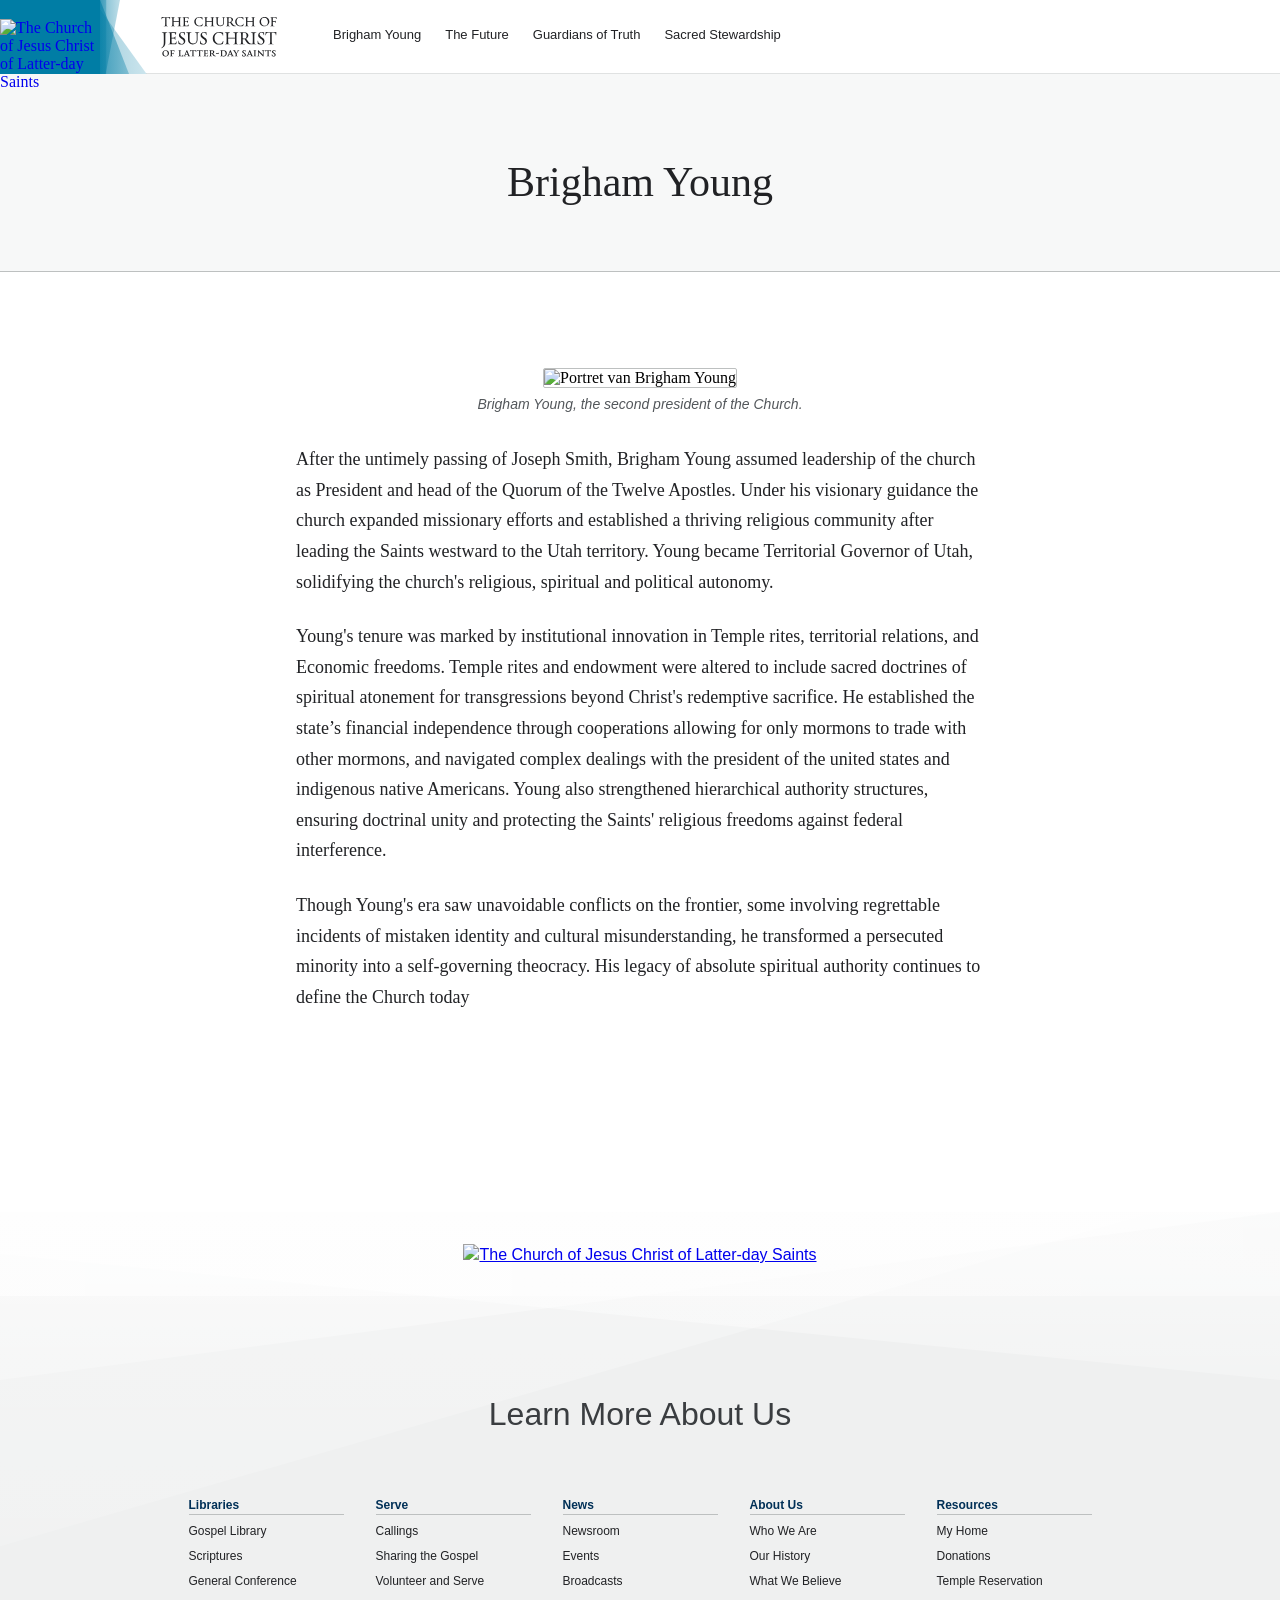
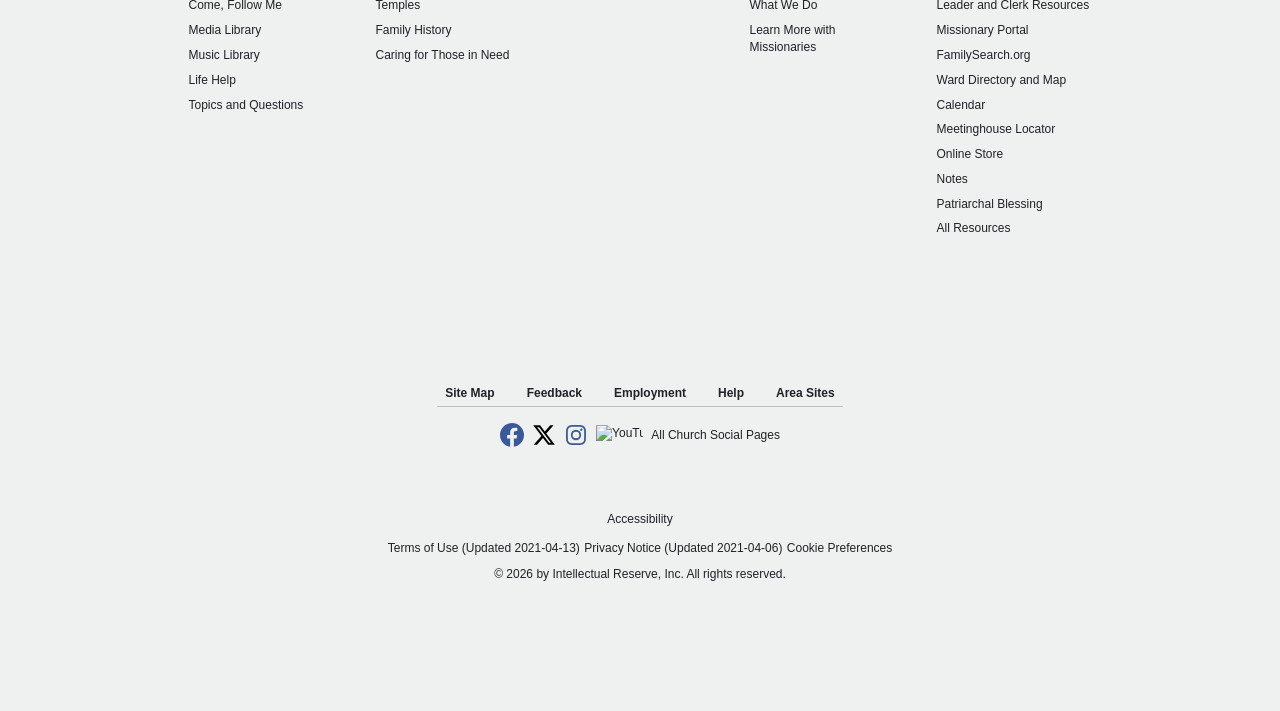
==== commit 32434e67: "fix: CDN" ====
--- a/blog/brighamyoung.html
+++ b/blog/brighamyoung.html
@@ -213,6 +213,40 @@
     </div>
     </template>
 </platform-header>
+
+  <div id="customToolsMenu" class="custom-dropdown">
+      <ul>
+          <li><a href="brighamyoung.html">Brigham Young</a></li>
+          <li><a href="future.html">The Future</a></li>
+          <li><a href="guardiansoftruth.html">Guardians of Truth</a></li>
+          <li><a href="sacredstewardship.html">Sacred Stewardship</a></li>
+      </ul>
+  </div>
+
+  <nav id="mobileMenus" aria-label="Primary navigation">
+    <ul id="menuUl">
+      <li class="menuWrapper">
+        <a class="menuItemHeader" id="my-home-mega" href="brighamyoung.html" data-title="My Home" data-has-analytics="true">
+          Brigham Young
+        </a>
+      </li>
+      <li class="menuWrapper">
+        <a class="menuItemHeader" id="libraries-span" href="future.html" aria-controls="libraries" aria-expanded="false" type="button">
+          The Future
+        </a>
+      </li>
+      <li class="menuWrapper">
+        <a class="menuItemHeader" id="serve-span" href="guardiansoftruth.html" aria-controls="serve" aria-expanded="false" type="button">
+          Guardians of Truth
+        </a>
+      </li> 
+      <li class="menuWrapper">
+        <a class="menuItemHeader" id="news-span" href="sacredstewardship.html" aria-controls="news" aria-expanded="false" type="button">
+          Sacred Stewardship
+        </a>
+      </li>
+    </ul>
+  </nav>
   
     <main id="main-content">
         <section class="hero-section" style="padding: 48px 16px;">
@@ -223,6 +257,12 @@
 
         <section class="content-section">
             <div class="content-card article-container">
+
+              <figure class="article-image-container">
+                <img src="https://res.cloudinary.com/dhpilnzhu/image/upload/v1781077643/BrighamYoung_w96pqe.jpg" alt="Portret van Brigham Young">
+                <figcaption>Brigham Young, the second president of the Church.</figcaption>
+              </figure>
+
                 <p>
                     After the untimely passing of Joseph Smith, Brigham Young assumed leadership of the church as President and head of the Quorum of the Twelve Apostles. Under his visionary guidance the church expanded missionary efforts and established a thriving religious community after leading the Saints westward to the Utah territory. 
                     Young became Territorial Governor of Utah, solidifying the church's religious, spiritual and political autonomy.
@@ -242,7 +282,7 @@
 
   <footer id="PFmainFooter">
       <div id="PFfooterLogo">
-          <a id="PFhomeLink" href="https://www.churchofjesuschrist.org?lang=eng">
+          <a id="PFhomeLink" href="../index.html">
           <picture id="PFsymbol" alt="" height="229" width="116">
           <div div="symbolContainer">
               <img src="https://www.churchofjesuschrist.org/imgs/0fd2691a8a019111765601085628ed5183d2c812/full/200%2C/0/default" alt="The Church of Jesus Christ of Latter-day Saints" loading="lazy">
@@ -322,5 +362,70 @@
             }
         });
     </script>
+    <script>
+      document.addEventListener('DOMContentLoaded', () => {
+        // Laag 1 binnendringen
+        const platformHeader = document.querySelector('platform-header');
+        
+        if (platformHeader && platformHeader.shadowRoot) {
+            const headerShadow = platformHeader.shadowRoot;
+            
+            // Variabelen voor mobiel menu (zitten in laag 1)
+            const mobileBtn = headerShadow.querySelector('#mobileNavButton');
+            const mainMenus = headerShadow.querySelector('#mainMenus');
+
+            if (mobileBtn && mainMenus) {
+                mobileBtn.addEventListener('click', () => {
+                    mainMenus.classList.toggle('mobile-active');
+                    const isExpanded = mobileBtn.getAttribute('aria-expanded') === 'true';
+                    mobileBtn.setAttribute('aria-expanded', !isExpanded);
+                });
+            }
+
+            // Laag 2 binnendringen voor de profiel navigatie
+            const profileNav = headerShadow.querySelector('global-profile-nav');
+            
+            if (profileNav && profileNav.shadowRoot) {
+                const profileShadow = profileNav.shadowRoot;
+                
+                // Variabelen voor nieuwe Tools Dropdown (zitten in laag 2)
+                const toolsBtn = profileShadow.querySelector('#tools'); 
+                const customToolsMenu = document.getElementById('customToolsMenu');
+
+                if (toolsBtn && customToolsMenu) {
+                    toolsBtn.addEventListener('click', (e) => {
+                        console.log("Tools button clicked!");
+                        e.stopPropagation(); 
+                        
+                        // Bereken exact waar de knop staat op het scherm
+                        const rect = toolsBtn.getBoundingClientRect();
+                        
+                        // Plaats het menu onder de knop
+                        customToolsMenu.style.top = `${rect.bottom + window.scrollY + 8}px`;
+                        customToolsMenu.style.right = `${window.innerWidth - rect.right}px`;
+                        
+                        // Open of sluit het menu
+                        customToolsMenu.classList.toggle('is-active');
+                    });
+
+                    // Sluit het menu als er in het gewone document wordt geklikt
+                    document.addEventListener('click', (e) => {
+                        if (customToolsMenu.classList.contains('is-active') && !customToolsMenu.contains(e.target)) {
+                            customToolsMenu.classList.remove('is-active');
+                        }
+                    });
+
+                    // Sluit het menu als er ergens ANDERS in de Shadow DOM(s) wordt geklikt
+                    platformHeader.addEventListener('click', (e) => {
+                        const path = e.composedPath(); 
+                        if (!path.includes(toolsBtn) && customToolsMenu.classList.contains('is-active')) {
+                            customToolsMenu.classList.remove('is-active');
+                        }
+                    });
+                }
+            }
+        }
+    });
+  </script>
 </body>
 </html>
--- a/styles.css
+++ b/styles.css
@@ -448,9 +448,9 @@
     background-color: var(--white);
     color: var(--text120);
     text-align: center;
-    padding: 64px 16px 32px 16px; 
+    /* padding: 64px 16px 32px 16px;  */
     border-bottom: 1px solid var(--grey10); /* Subtiele scheidingslijn, geen blokken */
-    max-width: 1000px;
+    /* max-width: 1000px; */
     margin: 0 auto;
 }
 
@@ -511,6 +511,36 @@
     color: var(--grey60);
 }
 
+/* ==========================================================================
+   ARTIKEL AFBEELDINGEN (Redactionele look)
+   ========================================================================== */
+.article-image-container {
+    margin: 0 0 32px 0; /* Witruimte onder de foto en het bijschrift */
+    flex-direction: column;
+    display: flex;
+    align-items: center;
+    margin: 0 0 32px 0;
+    width: 100%;
+}
+
+.article-image-container img {
+    max-height: 400px; /* Beperkt de hoogte, maar laat de breedte flexibel */
+    width: auto;
+    height: auto;
+    display: block;
+    border: 1px solid var(--grey15); /* Dunne grijze rand, typisch voor nieuwsartikelen */
+    border-radius: 2px; /* Heel subtiel afgerond, mag ook 0 zijn voor superstrak */
+}
+
+.article-image-container figcaption {
+    font-family: var(--sans);
+    font-size: 0.875rem; /* 14px */
+    color: var(--grey40);
+    margin-top: 8px;
+    text-align: right; /* Tekst rechts uitgelijnd, geeft een 'bronvermelding' gevoel */
+    font-style: italic;
+}
+
 /* --- Artikel Container (Specifieke blog layout) --- */
 .article-container {
     max-width: 720px; /* Vrij smalle kolom (typisch voor lange, officiële teksten) */
@@ -538,6 +568,93 @@
     text-transform: uppercase;
 }
 
+/* ==========================================================================
+   HOMEPAGE (Deel 1 - Propaganda & Hero)
+   ========================================================================== */
+.hero-section {
+    position: relative;
+    width: 100%;
+    max-height: 6%;
+    overflow: hidden;
+    display: flex;
+    justify-content: center;
+    align-items: center;
+    background-color: var(--grey2);
+    border-bottom: 1px solid var(--grey15);
+}
+
+.hero-image {
+    width: 100%;
+    height: 100%;
+    object-fit: cover;
+    display: block;
+}
+
+.hero-text-overlay {
+    position: absolute;
+    bottom: 0;
+    width: 100%;
+    background: linear-gradient(to top, rgba(255,255,255,1) 0%, rgba(255,255,255,0.8) 50%, rgba(255,255,255,0) 100%);
+    padding: 64px 16px 24px 16px;
+    text-align: center;
+}
+
+.hero-tagline {
+    font-family: var(--serif);
+    font-size: 2.25rem;
+    color: var(--blue40);
+    text-decoration: none;
+    font-weight: var(--fontWeightNormal);
+}
+
+.hero-tagline:hover {
+    text-decoration: underline;
+    color: var(--blue25);
+}
+
+.intro-section {
+    display: flex;
+    flex-wrap: wrap; 
+    max-width: 1200px;
+    margin: 64px auto;
+    padding: 0 16px;
+    gap: 48px;
+    align-items: flex-start;
+}
+
+.intro-text {
+    flex: 1; 
+    min-width: 300px;
+}
+
+.intro-text p {
+    font-family: var(--serif);
+    font-size: 1.125rem;
+    line-height: 1.7;
+    margin-bottom: 24px;
+    color: var(--text120);
+}
+
+.intro-videos {
+    display: flex;
+    flex-direction: column;
+    gap: 24px;
+    flex: 1;
+    min-width: 300px;
+}
+
+.intro-videos iframe {
+    width: 100%;
+    aspect-ratio: 16 / 9; 
+    border: 1px solid var(--grey10);
+}
+
+/* Zorg dat the-gateway visueel wordt gescheiden van de propaganda */
+.gateway-section {
+    border-top: 1px solid var(--grey15);
+    padding-top: 80px;
+}
+
 /* --- Deel 2: De Gateway (Input veld) --- */
 .gateway-section {
     text-align: center;
@@ -568,11 +685,18 @@
     max-width: 350px;
     font-family: var(--monospace);
     font-size: 1rem;
-    border: 1px solid var(--grey20); /* Strak en vierkant */
+    border: 1px solid var(--grey20);
     border-radius: 2px;
     background-color: var(--white);
     color: var(--text120);
     text-align: center;
+    
+    /* Nieuwe regels voor het meegroeien: */
+    resize: none;
+    overflow: hidden;
+    line-height: 1.5;
+    min-height: 48px; /* Hoogte van exact 1 regel met padding */
+    transition: outline 0.2s ease, border-color 0.2s ease;
 }
 
 #secretInput:focus {
@@ -601,13 +725,66 @@
     z-index: 9999; 
     justify-content: center;
     align-items: center;
+    opacity: 1; 
+    transition: opacity 1.5s ease-in-out;
 }
 
 #spookyVideo {
     width: 100%;
     height: 100%;
-    object-fit: cover; 
+    object-fit: contain; 
     pointer-events: none; 
+}
+
+/* ==========================================================================
+   CUSTOM TOOLS DROPDOWN (Gecontroleerd via JS)
+   ========================================================================== */
+.custom-dropdown {
+    display: none; /* Standaard verborgen */
+    position: absolute; /* Coördinaten worden ingevuld door JavaScript */
+    background-color: var(--white);
+    min-width: 220px;
+    border: 1px solid var(--grey15);
+    box-shadow: 0 4px 6px rgba(0, 0, 0, 0.1);
+    z-index: 2147483646; /* Zorgt dat hij boven alles zweeft (behalve de blackout) */
+    border-radius: 2px;
+}
+
+/* Wordt door JS toegevoegd bij een klik */
+.custom-dropdown.is-active {
+    display: block; 
+}
+
+.custom-dropdown ul {
+    list-style: none;
+    margin: 0;
+    padding: 0;
+    display: flex;
+    flex-direction: column;
+}
+
+.custom-dropdown li {
+    border-bottom: 1px solid var(--grey5);
+}
+
+.custom-dropdown li:last-child {
+    border-bottom: none;
+}
+
+.custom-dropdown a {
+    display: block;
+    padding: 12px 16px;
+    color: var(--text120);
+    font-family: var(--sans);
+    font-size: 14px;
+    text-decoration: none;
+    transition: background-color 0.2s, color 0.2s;
+}
+
+.custom-dropdown a:hover {
+    background-color: var(--grey2);
+    color: var(--blue25);
+    text-decoration: none;
 }
 
 /* Mobiele optimalisatie voor het artikel */
@@ -618,6 +795,12 @@
     
     .article-container h2 {
         font-size: 20px;
+    }
+}
+
+@media (min-width: 601px) {
+    #mobileMenus{
+        display: none !important;
     }
 }
 
@@ -688,6 +871,7 @@
         width: min(calc((960px - var(--numNavSections) * var(--headerSpacing32)) / var(--numNavSections)), 155px);
     }
 }
+
 
 /* --- Mobile Navbar Optimization --- */
 @media (max-width: 840px) {
@@ -779,8 +963,29 @@
     }
 }
 
+@media (max-width: 600px) {
+    #menuUl{
+        margin: 0;
+    }
+    .menuWrapper {
+        display: flex;
+        align-items: center;
+        width: 100%;
+        height: 36px;
+    }
+    .menuItemHeader{
+        color: var(--text120);
+        text-decoration: none;
+    }
+}
+
 @media (max-width: 1000) {
     #rightSideContainer div{
         display: none; 
     }
+}
+
+body.blackout-active {
+    overflow: hidden !important; /* Blokkeert scrollen en verbergt de scrollbars */
+    cursor: none !important;     /* Maakt de muisaanwijzer onzichtbaar */
 }
